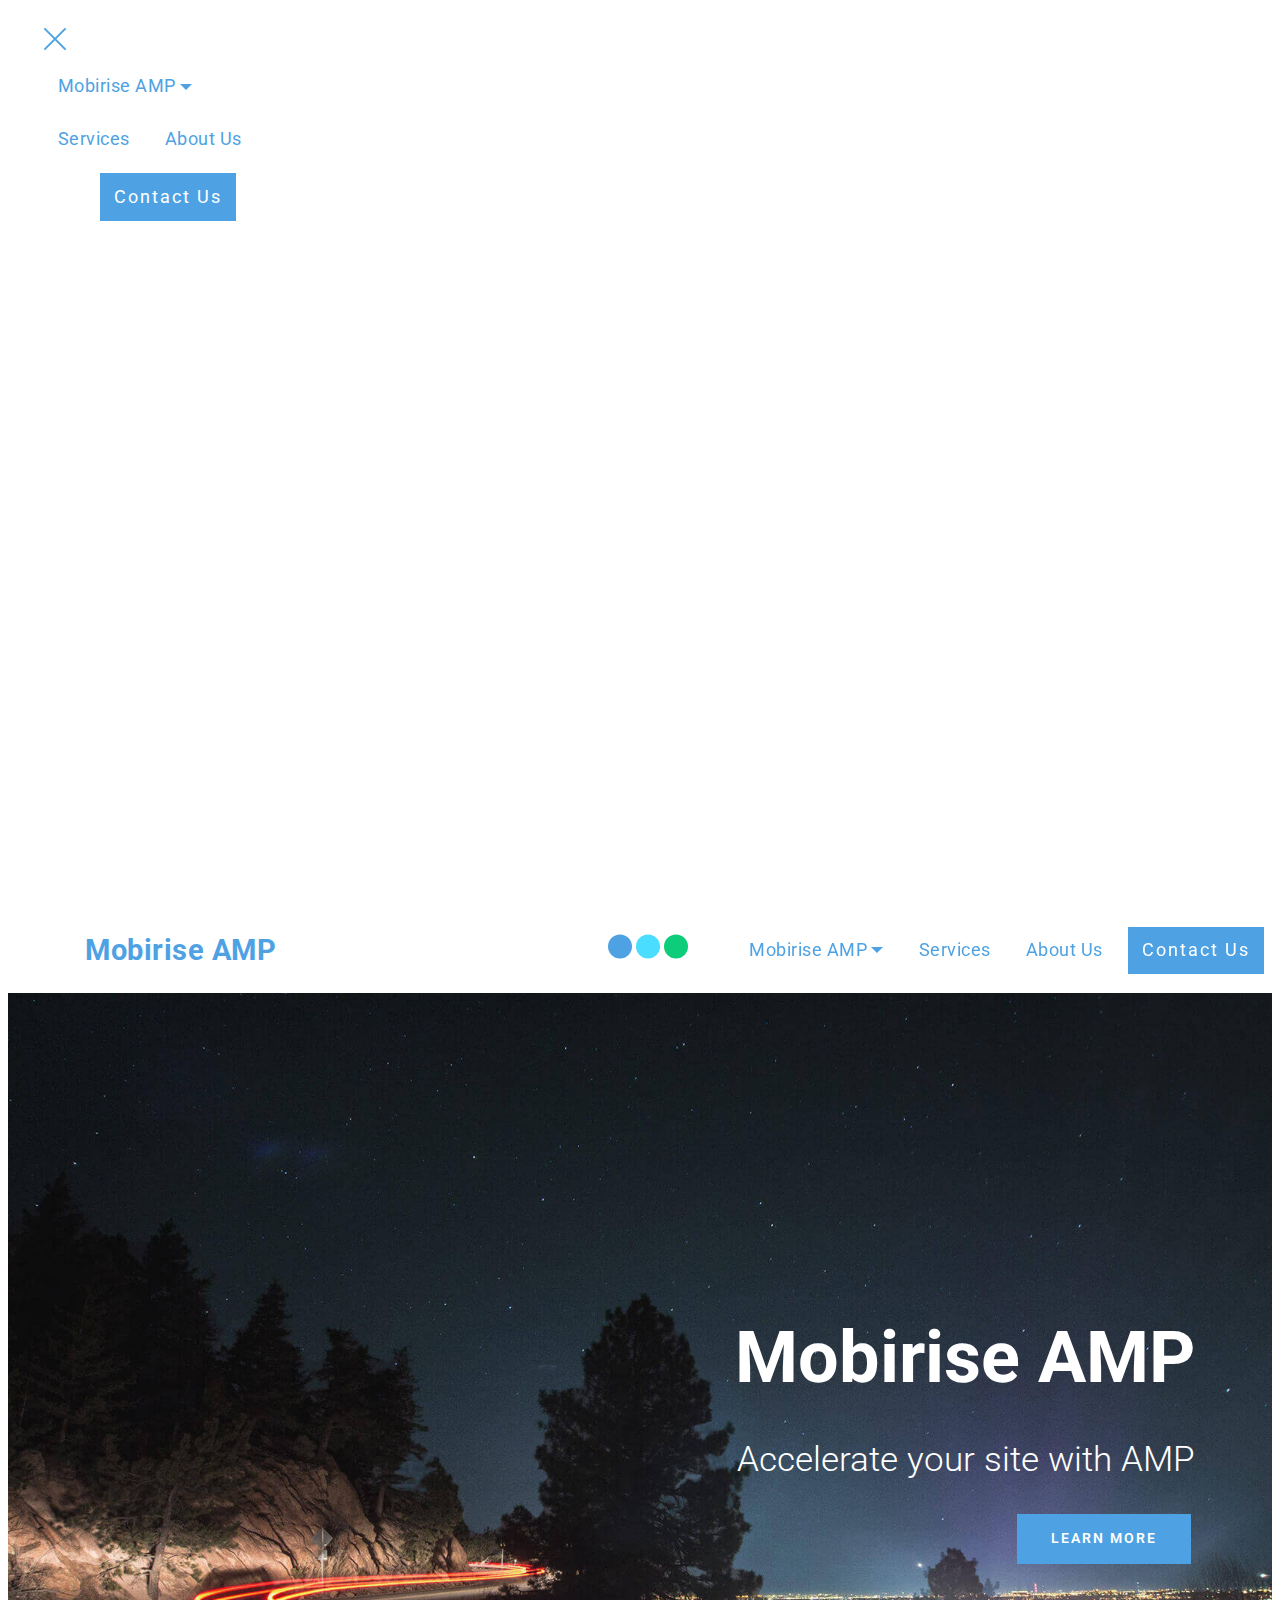
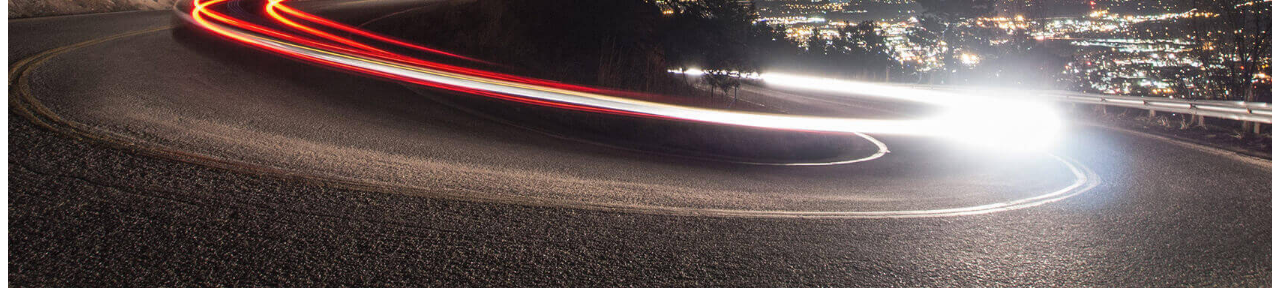
==== index.html @ d07b8774 "create github pages" ====
<!DOCTYPE html>
<html amp >
<head>
  <!-- Site made with Mobirise Website Builder v4.10.7, https://mobirise.com -->
  <meta charset="UTF-8">
  <meta http-equiv="X-UA-Compatible" content="IE=edge">
  <meta name="generator" content="Mobirise v4.10.7, mobirise.com">
  <meta name="viewport" content="width=device-width, initial-scale=1, minimum-scale=1">
  <link rel="shortcut icon" href="assets/images/logo1.png" type="image/x-icon">
  <meta name="description" content="">
  
  <title>Home</title>
  
<link rel="canonical" href="https://vincentdistoer2.github.io/test1/">
 <style amp-boilerplate>body{-webkit-animation:-amp-start 8s steps(1,end) 0s 1 normal both;-moz-animation:-amp-start 8s steps(1,end) 0s 1 normal both;-ms-animation:-amp-start 8s steps(1,end) 0s 1 normal both;animation:-amp-start 8s steps(1,end) 0s 1 normal both}@-webkit-keyframes -amp-start{from{visibility:hidden}to{visibility:visible}}@-moz-keyframes -amp-start{from{visibility:hidden}to{visibility:visible}}@-ms-keyframes -amp-start{from{visibility:hidden}to{visibility:visible}}@-o-keyframes -amp-start{from{visibility:hidden}to{visibility:visible}}@keyframes -amp-start{from{visibility:hidden}to{visibility:visible}}</style>
<noscript><style amp-boilerplate>body{-webkit-animation:none;-moz-animation:none;-ms-animation:none;animation:none}</style></noscript>
<link href="https://fonts.googleapis.com/css?family=Roboto:100,100i,300,300i,400,400i,500,500i,700,700i,900,900i&subset=cyrillic" rel="stylesheet">
 
 <style amp-custom> 
div,span,h1,h2,h3,h4,h5,h6,p,blockquote,a,ol,ul,li,figcaption{font: inherit;}*{-webkit-box-sizing: border-box;box-sizing: border-box;}body{position: relative;font-style: normal;line-height: 1.5;}section{background-color: #eeeeee;background-position: 50% 50%;background-repeat: no-repeat;background-size: cover;}section,.container,.container-fluid{position: relative;word-wrap: break-word;}a.mbr-iconfont:hover{text-decoration: none;}h1,h2,h3{margin: auto;}h1,h3,p{padding: 10px 0;margin-bottom: 15px;}p,li,blockquote{color: #15181b;letter-spacing: 0.5px;line-height: 1.7;}ul,ol,pre,blockquote{margin-bottom: 0;margin-top: 0;}pre{background: #f4f4f4;padding: 10px 24px;white-space: pre-wrap;}p{margin-top: 0;}a{font-style: normal;font-weight: 400;cursor: pointer;}a,a:hover{text-decoration: none;}figure{margin-bottom: 0;}h1,h2,h3,h4,h5,h6,.h1,.h2,.h3,.h4,.h5,.h6,.display-1,.display-2,.display-3,.display-4{line-height: 1;word-break: break-word;word-wrap: break-word;}b,strong{font-weight: bold;}blockquote{padding: 10px 0 10px 20px;position: relative;border-left: 3px solid;}input:-webkit-autofill,input:-webkit-autofill:hover,input:-webkit-autofill:focus,input:-webkit-autofill:active{-webkit-transition-delay: 9999s;transition-delay: 9999s;-webkit-transition-property: background-color,color;-o-transition-property: background-color,color;transition-property: background-color,color;}html,body{height: auto;min-height: 100vh;}.mbr-section-title{font-style: normal;line-height: 1.2;}.mbr-section-subtitle{line-height: 1.3;}.mbr-text{font-style: normal;line-height: 1.6;}.btn{font-weight: 400;border-width: 2px;border-style: solid;font-style: normal;letter-spacing: 2px;margin: .4rem .5rem;white-space: normal;-webkit-transition: all .3s ease-in-out,-webkit-box-shadow 2s ease-in-out;transition: all .3s ease-in-out,-webkit-box-shadow 2s ease-in-out;-o-transition: all .3s ease-in-out,box-shadow 2s ease-in-out;transition: all .3s ease-in-out,box-shadow 2s ease-in-out;transition: all .3s ease-in-out,box-shadow 2s ease-in-out,-webkit-box-shadow 2s ease-in-out;display: -webkit-inline-box;display: -ms-inline-flexbox;display: inline-flex;-webkit-box-align: center;-ms-flex-align: center;align-items: center;-webkit-box-pack: center;-ms-flex-pack: center;justify-content: center;word-break: break-word;-webkit-align-items: center;-webkit-justify-content: center;display: -webkit-inline-flex;}.btn-form{border-radius: 0;}.btn-form:hover{cursor: pointer;}form .btn{margin: 0;}input,textarea,select{padding: 15px 0.5rem;}.mbr-figure img,.mbr-figure iframe{display: block;width: 100%;}.card{background-color: transparent;border: none;}.card-wrapper{-webkit-box-flex: 1;-webkit-flex: 1;}.card-img{text-align: center;-ms-flex-negative: 0;flex-shrink: 0;-webkit-flex-shrink: 0;}.media{max-width: 100%;margin: 0 auto;}.mbr-figure{-ms-flex-item-align: center;-ms-grid-row-align: center;-webkit-align-self: center;align-self: center;}.media-container > div{max-width: 100%;}.mbr-figure img,.card-img img{width: 100%;}@media (max-width: 991px){.media-size-item{width: auto;}.media{width: auto;}.mbr-figure{width: 100%;}}section.slider .amp-carousel-button{cursor: pointer;}amp-image-lightbox a.control{position: absolute;width: 32px;height: 32px;right: 16px;top: 16px;z-index: 1000;}amp-image-lightbox a.control .close{position: relative;}amp-image-lightbox a.control .close:before,amp-image-lightbox a.control .close:after{position: absolute;left: 15px;content: ' ';height: 33px;width: 2px;background-color: #fff;}amp-image-lightbox a.control .close:before{-webkit-transform: rotate(45deg);-ms-transform: rotate(45deg);transform: rotate(45deg);}amp-image-lightbox a.control .close:after{-webkit-transform: rotate(-45deg);-ms-transform: rotate(-45deg);transform: rotate(-45deg);}.hidden{visibility: hidden;}.super-hide{display: none;}.inactive{-webkit-user-select: none;-moz-user-select: none;-ms-user-select: none;user-select: none;pointer-events: none;-webkit-user-drag: none;user-drag: none;}textarea[type="hidden"]{display: none;}#scrollToTop{display: none;}.popover-content ul.show{min-height: 155px;}.mbr-white{color: #ffffff;}.mbr-black{color: #000000;}.mbr-bg-white{background-color: #ffffff;}.mbr-bg-black{background-color: #000000;}.align-left{text-align: left;}.align-center{text-align: center;}.align-right{text-align: right;}@media (max-width: 767px){.align-left,.align-center,.align-right,.mbr-section-btn,.mbr-section-title{text-align: center;}}.mbr-light{font-weight: 300;}.mbr-regular{font-weight: 400;}.mbr-semibold{font-weight: 500;}.mbr-bold{font-weight: 700;}.mbr-section-btn{margin-left: -.25rem;margin-right: -.25rem;font-size: 0;}nav .mbr-section-btn{margin-left: 0rem;margin-right: 0rem;}.btn .mbr-iconfont,.btn.btn-sm .mbr-iconfont{cursor: pointer;margin-right: 0.5rem;}.btn.btn-md .mbr-iconfont,.btn.btn-md .mbr-iconfont{margin-right: 0.8rem;}[type="submit"]{-webkit-appearance: none;}.google-map{height: 400px;position: relative;width: 100%;}.google-map iframe{height: 100%;width: 100%;}.google-map [data-state-details]{color: #6b6763;font-family: Montserrat;height: 1.5em;margin-top: -0.75em;padding-left: 1.25rem;padding-right: 1.25rem;position: absolute;text-align: center;top: 50%;width: 100%;}.google-map[data-state]{background: #e9e5dc;}.google-map[data-state="loading"] [data-state-details]{display: none;}.map-placeholder{display: none;}.mbr-fullscreen .mbr-overlay{height: 100vh;}.mbr-fullscreen{display: -webkit-box;display: -ms-flexbox;display: flex;display: -moz-flex;display: -ms-flex;display: -o-flex;-webkit-box-align: center;-ms-flex-align: center;align-items: center;-webkit-align-items: center;height: 100vh;-webkit-box-sizing: border-box;box-sizing: border-box;padding-top: 3rem;padding-bottom: 3rem;}.mbr-overlay{bottom: 0;left: 0;position: absolute;right: 0;top: 0;z-index: 0;}section.sidebar-open:before{content: '';position: fixed;top: 0;bottom: 0;right: 0;left: 0;background-color: rgba(0,0,0,0.2);z-index: 1040;}amp-img img{max-height: 100%;max-width: 100%;}img.mbr-temp{width: 100%;}.is-builder .nodisplay + img[async],.is-builder .nodisplay + img[decoding="async"],.is-builder amp-img > a + img[async],.is-builder amp-img > a + img[decoding="async"]{display: none;}html:not(.is-builder) amp-img > a{position: absolute;top: 0;bottom: 0;left: 0;right: 0;z-index: 1;}.is-builder .temp-amp-sizer{position: absolute;}.is-builder section.slider .icon-wrap,.is-builder section[class*="gallery"] .icon-wrap{pointer-events: all;}.is-builder amp-youtube .temp-amp-sizer,.is-builder amp-vimeo .temp-amp-sizer{position: static;}.is-builder section.horizontal-menu .ampstart-btn{display: none;}@media (max-width: 991px){.is-builder section.horizontal-menu .navbar-toggler{display: block;}}.is-builder section.horizontal-menu .dropdown-menu{z-index: auto;opacity: 1;pointer-events: auto;}.is-builder section.horizontal-menu .nav-dropdown .link.dropdown-toggle[aria-expanded="true"]{margin-right: 0;padding: 0.667em 1em;}.mobirise-spinner{position: absolute;top: 50%;left: 40%;margin-left: 10%;-webkit-transform: translate3d(-50%,-50%,0);z-index: 4;}.mobirise-spinner em{width: 24px;height: 24px;background: #3ac;border-radius: 100%;display: inline-block;-webkit-animation: slide 1s infinite;}.mobirise-spinner em:nth-child(1){-webkit-animation-delay: 0.1s;}.mobirise-spinner em:nth-child(2){-webkit-animation-delay: 0.2s;}.mobirise-spinner em:nth-child(3){-webkit-animation-delay: 0.3s;}@-moz-keyframes slide{0%{-webkit-transform: scale(1);}50%{opacity: 0.3;-webkit-transform: scale(2);}100%{-webkit-transform: scale(1);}}@-webkit-keyframes slide{0%{-webkit-transform: scale(1);}50%{opacity: 0.3;-webkit-transform: scale(2);}100%{-webkit-transform: scale(1);}}@-o-keyframes slide{0%{-webkit-transform: scale(1);}50%{opacity: 0.3;-webkit-transform: scale(2);}100%{-webkit-transform: scale(1);}}@keyframes slide{0%{-webkit-transform: scale(1);}50%{opacity: 0.3;-webkit-transform: scale(2);}100%{-webkit-transform: scale(1);}}.mobirise-loader .amp-active > div{display: none;}.mbr-container{max-width: 800px;padding: 0 10px;margin: 0 auto;position: relative;}.container{padding-right: 15px;padding-left: 15px;width: 100%;margin-right: auto;margin-left: auto;}@media (max-width: 767px){.container{max-width: 540px;}}@media (min-width: 768px){.container{max-width: 720px;}}@media (min-width: 992px){.container{max-width: 960px;}}@media (min-width: 1200px){.container{max-width: 1140px;}}.mbr-row,.mbr-form-row{display: -webkit-box;display: -webkit-flex;display: -ms-flexbox;display: flex;-webkit-flex-wrap: wrap;-ms-flex-wrap: wrap;flex-wrap: wrap;margin-right: -1rem;margin-left: -1rem;}.mbr-form-row{margin-right: -0.5rem;margin-left: -0.5rem;}.mbr-form-row > [class*="mbr-col"]{padding-left: 0.5rem;padding-right: 0.5rem;}.mbr-justify-content-center{-webkit-box-pack: center;-ms-flex-pack: center;justify-content: center;-webkit-justify-content: center;}@media (max-width: 767px){.mbr-col-sm-12{-ms-flex: 0 0 100%;-webkit-box-flex: 0;flex: 0 0 100%;max-width: 100%;padding-right: 15px;padding-left: 15px;-webkit-flex: 0 0 100%;}.mbr-row{margin: 0;}}@media (min-width: 768px){.mbr-col-md-3{-ms-flex: 0 0 25%;-webkit-box-flex: 0;flex: 0 0 25%;max-width: 25%;padding-right: 15px;padding-left: 15px;-webkit-flex: 0 0 25%;}.mbr-col-md-4{-ms-flex: 0 0 33.333333%;-webkit-box-flex: 0;flex: 0 0 33.333333%;max-width: 33.333333%;padding-right: 15px;padding-left: 15px;-webkit-flex: 0 0 33.333333%;}.mbr-col-md-5{-ms-flex: 0 0 41.666667%;-webkit-box-flex: 0;flex: 0 0 41.666667%;max-width: 41.666667%;padding-right: 15px;padding-left: 15px;-webkit-flex: 0 0 41.666667%;}.mbr-col-md-6{-ms-flex: 0 0 50%;-webkit-box-flex: 0;flex: 0 0 50%;max-width: 50%;padding-right: 15px;padding-left: 15px;-webkit-flex: 0 0 50%;}.mbr-col-md-7{-ms-flex: 0 0 58.333333%;-webkit-box-flex: 0;flex: 0 0 58.333333%;max-width: 58.333333%;padding-right: 15px;padding-left: 15px;-webkit-flex: 0 0 58.333333%;}.mbr-col-md-8{-ms-flex: 0 0 66.666667%;-webkit-box-flex: 0;flex: 0 0 66.666667%;max-width: 66.666667%;padding-left: 15px;padding-right: 15px;-webkit-flex: 0 0 66.666667%;}.mbr-col-md-10{-ms-flex: 0 0 83.333333%;-webkit-box-flex: 0;flex: 0 0 83.333333%;max-width: 83.333333%;padding-left: 15px;padding-right: 15px;-webkit-flex: 0 0 83.333333%;}.mbr-col-md-12{-ms-flex: 0 0 100%;-webkit-box-flex: 0;flex: 0 0 100%;max-width: 100%;padding-right: 15px;padding-left: 15px;-webkit-flex: 0 0 100%;}}@media (min-width: 992px){.mbr-col-lg-2{-ms-flex: 0 0 16.666667%;-webkit-box-flex: 0;flex: 0 0 16.666667%;max-width: 16.666667%;padding-right: 15px;padding-left: 15px;-webkit-flex: 0 0 16.666667%;}.mbr-col-lg-3{-ms-flex: 0 0 25%;-webkit-box-flex: 0;flex: 0 0 25%;max-width: 25%;padding-right: 15px;padding-left: 15px;-webkit-flex: 0 0 25%;}.mbr-col-lg-4{-ms-flex: 0 0 33.33%;-webkit-box-flex: 0;flex: 0 0 33.33%;max-width: 33.33%;padding-right: 15px;padding-left: 15px;-webkit-flex: 0 0 33.33%;}.mbr-col-lg-5{-ms-flex: 0 0 41.666%;-webkit-box-flex: 0;flex: 0 0 41.666%;max-width: 41.666%;padding-right: 15px;padding-left: 15px;-webkit-flex: 0 0 41.666%;}.mbr-col-lg-6{-ms-flex: 0 0 50%;-webkit-box-flex: 0;flex: 0 0 50%;max-width: 50%;padding-right: 15px;padding-left: 15px;-webkit-flex: 0 0 50%;}.mbr-col-lg-8{-ms-flex: 0 0 66.666667%;-webkit-box-flex: 0;flex: 0 0 66.666667%;max-width: 66.666667%;padding-left: 15px;padding-right: 15px;-webkit-flex: 0 0 66.666667%;}.mbr-col-lg-10{-ms-flex: 0 0 83.3333%;-webkit-box-flex: 0;flex: 0 0 83.3333%;max-width: 83.3333%;padding-right: 15px;padding-left: 15px;-webkit-flex: 0 0 83.3333%;}.mbr-col-lg-12{-ms-flex: 0 0 100%;-webkit-box-flex: 0;flex: 0 0 100%;max-width: 100%;padding-right: 15px;padding-left: 15px;-webkit-flex: 0 0 100%;}}@media (min-width: 1200px){.mbr-col-xl-7{-ms-flex: 0 0 58.333333%;-webkit-box-flex: 0;flex: 0 0 58.333333%;max-width: 58.333333%;padding-right: 15px;padding-left: 15px;-webkit-flex: 0 0 58.333333%;}.mbr-col-xl-8{-ms-flex: 0 0 66.666667%;-webkit-box-flex: 0;flex: 0 0 66.666667%;max-width: 66.666667%;padding-left: 15px;padding-right: 15px;-webkit-flex: 0 0 66.666667%;}}amp-sidebar{background: transparent;}#scrollToTopMarker{position: absolute;width: 0px;height: 0px;top: 300px;}#scrollToTopButton{position: fixed;bottom: 25px;right: 25px;opacity: .4;z-index: 5000;font-size: 32px;height: 60px;width: 60px;border: none;border-radius: 3px;cursor: pointer;}#scrollToTopButton:focus{outline: none;}#scrollToTopButton a:before{content: '';position: absolute;height: 40%;top: 36%;width: 2px;left: calc(50% - 1px);}#scrollToTopButton a:after{content: '';position: absolute;border-top: 2px solid;border-right: 2px solid;width: 40%;height: 40%;left: calc(30% - 1px);bottom: 30%;-ms-transform: rotate(-45deg);transform: rotate(-45deg);-webkit-transform: rotate(-45deg);}.is-builder #scrollToTopButton a:after{left: 30%;}.field{margin-bottom: 1rem;}.field-input{margin: 0;width: 100%;}form a.btn{margin: 0;}.mbr-col,.mbr-col-auto{padding-left: 1rem;padding-right: 1rem;}.mbr-col{flex-basis: 0;flex-grow: 1;max-width: 100%;}.mbr-col-auto{flex: 0 0 auto;width: auto;max-width: none;}.dots-wrapper .dots{margin: 4px 8px;}.dots-wrapper .dots span{cursor: pointer;border-radius: 12px;display: block;height: 24px;width: 24px;transition: 0.4s;border: 10px solid #cccccc;}.dots-wrapper .dots span:hover{opacity: 1;}.dots-wrapper .dots span.current{outline: none;width: 40px;opacity: 1;}.amp-carousel-button{outline: none;}.hidden-slide{display: none;}.visible-slide{display: flex;}
body{font-family: Roboto;}blockquote{border-color: #4ea2e3;}.display-1{font-family: 'Roboto',sans-serif;font-size: 4.5rem;}.display-2{font-family: 'Roboto',sans-serif;font-size: 2.2rem;}.display-4{font-family: 'Roboto',sans-serif;font-size: 0.9rem;}.display-5{font-family: 'Roboto',sans-serif;font-size: 1.8rem;}.display-7{font-family: 'Roboto',sans-serif;font-size: 1.1rem;}input,textarea{font-family: 'Roboto',sans-serif;font-size: 0.9rem;}.display-1 .mbr-iconfont-btn{font-size: 4.5rem;width: 4.5rem;}.display-2 .mbr-iconfont-btn{font-size: 2.2rem;width: 2.2rem;}.display-4 .mbr-iconfont-btn{font-size: 0.9rem;width: 0.9rem;}.display-5 .mbr-iconfont-btn{font-size: 1.8rem;width: 1.8rem;}.display-7 .mbr-iconfont-btn{font-size: 1.1rem;width: 1.1rem;}@media (max-width: 768px){.display-1{font-size: 3.6rem;font-size: calc( 2.225rem + (4.5 - 2.225) * ((100vw - 20rem) / (48 - 20)));line-height: calc( 1.4 * (2.225rem + (4.5 - 2.225) * ((100vw - 20rem) / (48 - 20))));}.display-2{font-size: 1.76rem;font-size: calc( 1.42rem + (2.2 - 1.42) * ((100vw - 20rem) / (48 - 20)));line-height: calc( 1.4 * (1.42rem + (2.2 - 1.42) * ((100vw - 20rem) / (48 - 20))));}.display-4{font-size: 0.72rem;font-size: calc( 0.965rem + (0.9 - 0.965) * ((100vw - 20rem) / (48 - 20)));line-height: calc( 1.4 * (0.965rem + (0.9 - 0.965) * ((100vw - 20rem) / (48 - 20))));}.display-5{font-size: 1.44rem;font-size: calc( 1.28rem + (1.8 - 1.28) * ((100vw - 20rem) / (48 - 20)));line-height: calc( 1.4 * (1.28rem + (1.8 - 1.28) * ((100vw - 20rem) / (48 - 20))));}}.btn{padding: 1rem 2rem;border-radius: 0px;}.btn-sm{border-width: 1px;padding: 0.6rem 0.8rem;border-radius: 0px;}.btn-md{font-weight: 600;padding: 1rem 2rem;border-radius: 0px;}.bg-primary{background-color: #4ea2e3;}.bg-success{background-color: #0dcd7b;}.bg-info{background-color: #8282e7;}.bg-warning{background-color: #767676;}.bg-danger{background-color: #a0a0a0;}.btn-primary,.btn-primary:active,.btn-primary.active{background-color: #4ea2e3;border-color: #4ea2e3;color: #ffffff;}.btn-primary:hover,.btn-primary:focus,.btn-primary.focus{color: #ffffff;background-color: #1f7dc5;border-color: #1f7dc5;}.btn-primary.disabled,.btn-primary:disabled{color: #ffffff;background-color: #1f7dc5;border-color: #1f7dc5;}.btn-secondary,.btn-secondary:active,.btn-secondary.active{background-color: #4addff;border-color: #4addff;color: #003c4a;}.btn-secondary:hover,.btn-secondary:focus,.btn-secondary.focus{color: #003c4a;background-color: #00cdfd;border-color: #00cdfd;}.btn-secondary.disabled,.btn-secondary:disabled{color: #003c4a;background-color: #00cdfd;border-color: #00cdfd;}.btn-info,.btn-info:active,.btn-info.active{background-color: #8282e7;border-color: #8282e7;color: #ffffff;}.btn-info:hover,.btn-info:focus,.btn-info.focus{color: #ffffff;background-color: #4242db;border-color: #4242db;}.btn-info.disabled,.btn-info:disabled{color: #ffffff;background-color: #4242db;border-color: #4242db;}.btn-success,.btn-success:active,.btn-success.active{background-color: #0dcd7b;border-color: #0dcd7b;color: #ffffff;}.btn-success:hover,.btn-success:focus,.btn-success.focus{color: #ffffff;background-color: #088550;border-color: #088550;}.btn-success.disabled,.btn-success:disabled{color: #ffffff;background-color: #088550;border-color: #088550;}.btn-warning,.btn-warning:active,.btn-warning.active{background-color: #767676;border-color: #767676;color: #ffffff;}.btn-warning:hover,.btn-warning:focus,.btn-warning.focus{color: #ffffff;background-color: #505050;border-color: #505050;}.btn-warning.disabled,.btn-warning:disabled{color: #ffffff;background-color: #505050;border-color: #505050;}.btn-danger,.btn-danger:active,.btn-danger.active{background-color: #a0a0a0;border-color: #a0a0a0;color: #ffffff;}.btn-danger:hover,.btn-danger:focus,.btn-danger.focus{color: #ffffff;background-color: #7a7a7a;border-color: #7a7a7a;}.btn-danger.disabled,.btn-danger:disabled{color: #ffffff;background-color: #7a7a7a;border-color: #7a7a7a;}.btn-black,.btn-black:active,.btn-black.active{background-color: #333333;border-color: #333333;color: #ffffff;}.btn-black:hover,.btn-black:focus,.btn-black.focus{color: #ffffff;background-color: #0d0d0d;border-color: #0d0d0d;}.btn-black.disabled,.btn-black:disabled{color: #ffffff;background-color: #0d0d0d;border-color: #0d0d0d;}.btn-white,.btn-white:active,.btn-white.active{background-color: #ffffff;border-color: #ffffff;color: #808080;}.btn-white:hover,.btn-white:focus,.btn-white.focus{color: #808080;background-color: #d9d9d9;border-color: #d9d9d9;}.btn-white.disabled,.btn-white:disabled{color: #808080;background-color: #d9d9d9;border-color: #d9d9d9;}.btn-white,.btn-white:active,.btn-white.active{color: #333333;}.btn-white:hover,.btn-white:focus,.btn-white.focus{color: #333333;}.btn-white.disabled,.btn-white:disabled{color: #333333;}.btn-primary-outline,.btn-primary-outline:active,.btn-primary-outline.active{background: none;border-color: #1c6faf;color: #1c6faf;}.btn-primary-outline:hover,.btn-primary-outline:focus,.btn-primary-outline.focus{color: #ffffff;background-color: #4ea2e3;border-color: #4ea2e3;}.btn-primary-outline.disabled,.btn-primary-outline:disabled{color: #ffffff;background-color: #4ea2e3;border-color: #4ea2e3;}.btn-secondary-outline,.btn-secondary-outline:active,.btn-secondary-outline.active{background: none;border-color: #00b8e3;color: #00b8e3;}.btn-secondary-outline:hover,.btn-secondary-outline:focus,.btn-secondary-outline.focus{color: #003c4a;background-color: #4addff;border-color: #4addff;}.btn-secondary-outline.disabled,.btn-secondary-outline:disabled{color: #003c4a;background-color: #4addff;border-color: #4addff;}.btn-info-outline,.btn-info-outline:active,.btn-info-outline.active{background: none;border-color: #2c2cd7;color: #2c2cd7;}.btn-info-outline:hover,.btn-info-outline:focus,.btn-info-outline.focus{color: #ffffff;background-color: #8282e7;border-color: #8282e7;}.btn-info-outline.disabled,.btn-info-outline:disabled{color: #ffffff;background-color: #8282e7;border-color: #8282e7;}.btn-success-outline,.btn-success-outline:active,.btn-success-outline.active{background: none;border-color: #076d41;color: #076d41;}.btn-success-outline:hover,.btn-success-outline:focus,.btn-success-outline.focus{color: #ffffff;background-color: #0dcd7b;border-color: #0dcd7b;}.btn-success-outline.disabled,.btn-success-outline:disabled{color: #ffffff;background-color: #0dcd7b;border-color: #0dcd7b;}.btn-warning-outline,.btn-warning-outline:active,.btn-warning-outline.active{background: none;border-color: #434343;color: #434343;}.btn-warning-outline:hover,.btn-warning-outline:focus,.btn-warning-outline.focus{color: #ffffff;background-color: #767676;border-color: #767676;}.btn-warning-outline.disabled,.btn-warning-outline:disabled{color: #ffffff;background-color: #767676;border-color: #767676;}.btn-danger-outline,.btn-danger-outline:active,.btn-danger-outline.active{background: none;border-color: #6d6d6d;color: #6d6d6d;}.btn-danger-outline:hover,.btn-danger-outline:focus,.btn-danger-outline.focus{color: #ffffff;background-color: #a0a0a0;border-color: #a0a0a0;}.btn-danger-outline.disabled,.btn-danger-outline:disabled{color: #ffffff;background-color: #a0a0a0;border-color: #a0a0a0;}.btn-black-outline,.btn-black-outline:active,.btn-black-outline.active{background: none;border-color: #000000;color: #000000;}.btn-black-outline:hover,.btn-black-outline:focus,.btn-black-outline.focus{color: #ffffff;background-color: #333333;border-color: #333333;}.btn-black-outline.disabled,.btn-black-outline:disabled{color: #ffffff;background-color: #333333;border-color: #333333;}.btn-white-outline,.btn-white-outline:active,.btn-white-outline.active{background: none;border-color: #ffffff;color: #ffffff;}.btn-white-outline:hover,.btn-white-outline:focus,.btn-white-outline.focus{color: #333333;background-color: #ffffff;border-color: #ffffff;}.text-primary{color: #4ea2e3;}.text-secondary{color: #4addff;}.text-success{color: #0dcd7b;}.text-info{color: #8282e7;}.text-warning{color: #767676;}.text-danger{color: #a0a0a0;}.text-white{color: #ffffff;}.text-black{color: #000000;}a.text-primary:hover,a.text-primary:focus{color: #1c6faf;}a.text-secondary:hover,a.text-secondary:focus{color: #00b8e3;}a.text-success:hover,a.text-success:focus{color: #076d41;}a.text-info:hover,a.text-info:focus{color: #2c2cd7;}a.text-warning:hover,a.text-warning:focus{color: #434343;}a.text-danger:hover,a.text-danger:focus{color: #6d6d6d;}a.text-white:hover,a.text-white:focus{color: #b3b3b3;}a.text-black:hover,a.text-black:focus{color: #4d4d4d;}.alert-success{background-color: #0dcd7b;}.alert-info{background-color: #8282e7;}.alert-warning{background-color: #767676;}.alert-danger{background-color: #a0a0a0;}a,a:hover{color: #4ea2e3;}.mbr-plan-header.bg-primary .mbr-plan-subtitle,.mbr-plan-header.bg-primary .mbr-plan-price-desc{color: #feffff;}.mbr-plan-header.bg-success .mbr-plan-subtitle,.mbr-plan-header.bg-success .mbr-plan-price-desc{color: #acfad9;}.mbr-plan-header.bg-info .mbr-plan-subtitle,.mbr-plan-header.bg-info .mbr-plan-price-desc{color: #ffffff;}.mbr-plan-header.bg-warning .mbr-plan-subtitle,.mbr-plan-header.bg-warning .mbr-plan-price-desc{color: #b6b6b6;}.mbr-plan-header.bg-danger .mbr-plan-subtitle,.mbr-plan-header.bg-danger .mbr-plan-price-desc{color: #e0e0e0;}.mobirise-spinner em:nth-child(1){background: #4ea2e3;}.mobirise-spinner em:nth-child(2){background: #4addff;}.mobirise-spinner em:nth-child(3){background: #0dcd7b;}#scrollToTopMarker{display: none;}#scrollToTopButton{background-color: #4ea2e3;}#scrollToTopButton a:before{background: #ffffff;}#scrollToTopButton a:after{border-top-color: #ffffff;border-right-color: #ffffff;}.field-input{font-family: 'Roboto',sans-serif;font-size: 0.9rem;}.cid-rBH3XrlHJn{min-height: 80px;}.cid-rBH3XrlHJn .brand-name{color: #4ea2e3;margin: 0;}.cid-rBH3XrlHJn .nav-item:focus,.cid-rBH3XrlHJn .nav-link:focus{outline: none;}.cid-rBH3XrlHJn .navbar-nav{list-style-type: none;display: flex;-webkit-flex-direction: row;flex-direction: row;padding-left: 0;}.cid-rBH3XrlHJn .navbar-nav .nav-link{margin: .667em 1em;font-weight: normal;}@media (min-width: 992px){.cid-rBH3XrlHJn .dropdown-menu .dropdown-toggle:after{content: '';border-bottom: 0.35em solid transparent;border-left: 0.35em solid;border-right: 0;border-top: 0.35em solid transparent;margin-left: 0.3rem;margin-top: -0.3077em;position: absolute;right: 1.1538em;top: 50%;}}@media (max-width: 991px){.cid-rBH3XrlHJn ul.navbar-nav{-webkit-flex-direction: column;flex-direction: column;}.cid-rBH3XrlHJn ul.navbar-nav li{margin: auto;}.cid-rBH3XrlHJn .dropdown-toggle[data-toggle="dropdown-submenu"]:after{content: '';margin-left: .25rem;border-top: 0.35em solid;border-right: 0.35em solid transparent;border-left: 0.35em solid transparent;border-bottom: 0;top: 55%;}.cid-rBH3XrlHJn .nav-dropdown .dropdown-menu .dropdown-item{-webkit-justify-content: center;justify-content: center;display: flex;-webkit-align-items: center;align-items: center;}}.cid-rBH3XrlHJn .nav-dropdown .dropdown-menu{border-radius: 0;border: 0;left: 0;margin: 0;min-width: 10rem;padding-bottom: 1.25rem;padding-top: 1.25rem;position: absolute;}.cid-rBH3XrlHJn .nav-dropdown .dropdown-menu .dropdown-item{font-weight: 400;line-height: 2;display: flex;-webkit-align-items: center;align-items: center;width: 100%;padding: .25rem 1.5rem;clear: both;text-align: inherit;white-space: nowrap;background: 0 0;border: 0;}.cid-rBH3XrlHJn .nav-dropdown .dropdown-menu .dropdown{position: relative;}.cid-rBH3XrlHJn .nav-item.dropdown{position: relative;}.cid-rBH3XrlHJn .nav-item.dropdown .dropdown-menu{z-index: -1;opacity: 0;pointer-events: none;}.cid-rBH3XrlHJn .nav-item.dropdown:hover > .dropdown-menu{z-index: 1;opacity: 1;pointer-events: all;}.cid-rBH3XrlHJn .dropdown-menu .dropdown:hover > .dropdown-menu{z-index: 1;opacity: 1;pointer-events: all;}.cid-rBH3XrlHJn .link.dropdown-toggle:after{content: '';margin-left: .25rem;border-top: 0.35em solid;border-right: 0.35em solid transparent;border-left: 0.35em solid transparent;border-bottom: 0;}.cid-rBH3XrlHJn .nav-dropdown .dropdown-submenu{top: 0;}.cid-rBH3XrlHJn .navbar{z-index: 100;display: flex;-webkit-flex-direction: row;flex-direction: row;width: 100%;min-height: 80px;transition: all .3s;background: #ffffff;}.cid-rBH3XrlHJn .navbar .navbar-logo{margin-right: .8rem;}.cid-rBH3XrlHJn .navbar .navbar-logo img{height: auto;}.cid-rBH3XrlHJn .navbar.navbar-short{background: #ffffff;}.cid-rBH3XrlHJn .navbar.navbar-short .brand{padding: 0;}.cid-rBH3XrlHJn .navbar.opened{transition: all .3s;background: #ffffff;}.cid-rBH3XrlHJn .navbar .dropdown-item{padding: .25rem 1.5rem;}.cid-rBH3XrlHJn .navbar .navbar-collapse{display: flex;-webkit-justify-content: flex-end;justify-content: flex-end;z-index: 1;-webkit-flex-basis: 100%;flex-basis: 100%;-webkit-align-items: center;align-items: center;}@media (max-width: 991px){.cid-rBH3XrlHJn .navbar .navbar-collapse{display: none;position: absolute;top: 0;right: 0;min-height: 100vh;background: #ffffff;padding: 1rem 2rem 1rem 2rem;}.cid-rBH3XrlHJn .navbar.opened .navbar-collapse.show,.cid-rBH3XrlHJn .navbar.opened .navbar-collapse.collapsing{display: block;}.cid-rBH3XrlHJn .navbar.opened .dropdown-menu{top: 0;}.cid-rBH3XrlHJn .navbar .dropdown-menu{position: relative;background: transparent;}.cid-rBH3XrlHJn .navbar .dropdown-menu .dropdown-submenu{left: 0;}.cid-rBH3XrlHJn .navbar .dropdown-menu .dropdown-item:after{right: auto;}.cid-rBH3XrlHJn .navbar .dropdown-menu .dropdown-item{padding: .25rem 1.5rem;text-align: center;margin: 0;}.cid-rBH3XrlHJn .navbar .brand{-webkit-flex-shrink: initial;flex-shrink: initial;word-break: break-word;}}.cid-rBH3XrlHJn .brand{display: flex;-webkit-flex-shrink: 0;flex-shrink: 0;-webkit-align-items: center;align-items: center;margin-right: 0;padding: 0;transition: all .3s;word-break: break-word;z-index: 1;}.cid-rBH3XrlHJn .brand .navbar-caption{line-height: inherit;font-weight: normal;}.cid-rBH3XrlHJn .brand .navbar-logo a{outline: none;}.cid-rBH3XrlHJn .brand .navbar-caption-wrap{display: flex;}.cid-rBH3XrlHJn .dropdown-item.active,.cid-rBH3XrlHJn .dropdown-item:active{background-color: transparent;}.cid-rBH3XrlHJn .navbar-expand-lg .navbar-nav .nav-link{padding: 0;}.cid-rBH3XrlHJn .navbar.navbar-expand-lg .dropdown .dropdown-menu{background: #ffffff;}.cid-rBH3XrlHJn .navbar.navbar-expand-lg .dropdown .dropdown-menu .dropdown-submenu{margin: 0;left: 100%;}.cid-rBH3XrlHJn .navbar .dropdown.open > .dropdown-menu{display: block;}.cid-rBH3XrlHJn ul.navbar-nav{-webkit-flex-wrap: wrap;flex-wrap: wrap;}.cid-rBH3XrlHJn .navbar-buttons{text-align: center;}.cid-rBH3XrlHJn button.navbar-toggler{display: none;outline: none;width: 31px;height: 20px;cursor: pointer;transition: all .2s;position: relative;-webkit-align-self: center;align-self: center;}.cid-rBH3XrlHJn button.navbar-toggler .hamburger span{position: absolute;right: 0;width: 30px;height: 2px;border-right: 5px;background-color: #4ea2e3;}.cid-rBH3XrlHJn button.navbar-toggler .hamburger span:nth-child(1){top: 0;transition: all .2s;}.cid-rBH3XrlHJn button.navbar-toggler .hamburger span:nth-child(2){top: 8px;transition: all .15s;}.cid-rBH3XrlHJn button.navbar-toggler .hamburger span:nth-child(3){top: 8px;transition: all .15s;}.cid-rBH3XrlHJn button.navbar-toggler .hamburger span:nth-child(4){top: 16px;transition: all .2s;}.cid-rBH3XrlHJn nav.opened .navbar-toggler:not(.hide) .hamburger span:nth-child(1){top: 8px;width: 0;opacity: 0;right: 50%;transition: all .2s;}.cid-rBH3XrlHJn nav.opened .navbar-toggler:not(.hide) .hamburger span:nth-child(2){-webkit-transform: rotate(45deg);transform: rotate(45deg);transition: all .25s;}.cid-rBH3XrlHJn nav.opened .navbar-toggler:not(.hide) .hamburger span:nth-child(3){-webkit-transform: rotate(-45deg);transform: rotate(-45deg);transition: all .25s;}.cid-rBH3XrlHJn nav.opened .navbar-toggler:not(.hide) .hamburger span:nth-child(4){top: 8px;width: 0;opacity: 0;right: 50%;transition: all .2s;}.cid-rBH3XrlHJn .navbar-dropdown{padding: .5rem 1rem;position: fixed;}.cid-rBH3XrlHJn a.nav-link{display: flex;-webkit-align-items: center;align-items: center;-webkit-justify-content: center;justify-content: center;}.cid-rBH3XrlHJn .nav-link .mbr-iconfont,.cid-rBH3XrlHJn .dropdown-item .mbr-iconfont{margin-right: .2rem;}.cid-rBH3XrlHJn .ampstart-btn{display: flex;-webkit-align-self: center;align-self: center;}@media (min-width: 992px){.cid-rBH3XrlHJn .ampstart-btn{display: none;}}.cid-rBH3XrlHJn .ampstart-btn.hamburger{position: relative;right: 20px;margin-left: auto;width: 30px;height: 20px;background: none;border: none;cursor: pointer;z-index: 1000;}.cid-rBH3XrlHJn .ampstart-btn.hamburger:focus{outline: none;}.cid-rBH3XrlHJn .ampstart-btn.hamburger span{position: absolute;right: 0;width: 30px;height: 2px;border-right: 5px;background-color: #4ea2e3;}.cid-rBH3XrlHJn .ampstart-btn.hamburger span:nth-child(1){top: 0;transition: all .2s;}.cid-rBH3XrlHJn .ampstart-btn.hamburger span:nth-child(2){top: 8px;transition: all .15s;}.cid-rBH3XrlHJn .ampstart-btn.hamburger span:nth-child(3){top: 8px;transition: all .15s;}.cid-rBH3XrlHJn .ampstart-btn.hamburger span:nth-child(4){top: 16px;transition: all .2s;}.cid-rBH3XrlHJn amp-sidebar{min-width: 260px;z-index: 1050;background-color: #ffffff;}.cid-rBH3XrlHJn amp-sidebar.open:after{content: '';position: absolute;top: 0;left: 0;bottom: 0;right: 0;background-color: red;}.cid-rBH3XrlHJn .open{transform: translateX(0%);display: block;-webkit-transform: translateX(0%);}.cid-rBH3XrlHJn .builder-sidebar{background-color: #ffffff;position: relative;min-height: 100vh;z-index: 1030;padding: 1rem 2rem;max-width: 20rem;}.cid-rBH3XrlHJn .builder-sidebar .dropdown{position: relative;}.cid-rBH3XrlHJn .builder-sidebar .dropdown:hover > .dropdown-menu{position: relative;text-align: center;}.cid-rBH3XrlHJn .sidebar{padding: 1rem 0;margin: 0;}.cid-rBH3XrlHJn .sidebar > li{list-style: none;display: flex;-webkit-flex-direction: column;flex-direction: column;}.cid-rBH3XrlHJn .sidebar a{display: block;text-decoration: none;margin-bottom: 10px;}.cid-rBH3XrlHJn .close-sidebar{width: 30px;height: 30px;position: relative;cursor: pointer;background-color: transparent;border: none;}.cid-rBH3XrlHJn .close-sidebar:focus{outline: 2px auto #4ea2e3;}.cid-rBH3XrlHJn .close-sidebar span{position: absolute;left: 0;top: 14px;width: 30px;height: 2px;border-right: 5px;background-color: #4ea2e3;}.cid-rBH3XrlHJn .close-sidebar span:nth-child(1){-webkit-transform: rotate(45deg);transform: rotate(45deg);}.cid-rBH3XrlHJn .close-sidebar span:nth-child(2){-webkit-transform: rotate(-45deg);transform: rotate(-45deg);}.cid-rBH3XrlHJn amp-img{margin-right: 1rem;display: flex;-webkit-align-items: center;align-items: center;height: 45px;width: 45px;}@media (max-width: 767px){.cid-rBH3XrlHJn amp-img{max-height: 35px;max-width: 35px;}}.cid-rBH3YWQpR2{background-image: url("assets/images/background3.jpg");}
.engine{position: absolute;text-indent: -2400px;text-align: center;padding: 0;top: 0;left: -2400px;}[class*="-iconfont"]{display: inline-flex;}</style>
 
  <script async  src="https://cdn.ampproject.org/v0.js"></script>
  <script async custom-element="amp-analytics" src="https://cdn.ampproject.org/v0/amp-analytics-0.1.js"></script>
  <script async custom-element="amp-sidebar" src="https://cdn.ampproject.org/v0/amp-sidebar-0.1.js"></script>
  
  
</head>
<body><amp-sidebar id="sidebar" class="cid-rBH3XrlHJn" layout="nodisplay" side="right">
        <div class="builder-sidebar" id="builder-sidebar">
            <button on="tap:sidebar.close" class="close-sidebar">
                <span></span>
                <span></span>
            </button>
        
            
            <ul class="navbar-nav nav-dropdown" data-app-modern-menu="true"><li class="nav-item dropdown">
                    <a class="nav-link link text-primary dropdown-toggle display-7" data-toggle="dropdown-submenu" aria-expanded="true">
                        Mobirise AMP</a>
                    <div class="dropdown-menu">
                        <a class="text-primary dropdown-item display-7" href="https://mobirise.co">New Item</a>
                        <a class="text-primary dropdown-item display-7" href="https://mobirise.co">New Item</a>
                    </div>
                </li>
                <li class="nav-item">
                    <a class="nav-link link text-primary display-7" href="https://mobirise.co">
                        Services</a>
                </li>
                <li class="nav-item">
                    <a class="nav-link link text-primary display-7" href="https://mobirise.co">
                        About Us</a>
                </li></ul>
            
            <div class="navbar-buttons mbr-section-btn"><a class="btn btn-sm btn-primary display-7" href="https://mobirise.co">
                  Contact Us
                </a></div>
      </div>
    </amp-sidebar>
  <section class="menu horizontal-menu cid-rBH3XrlHJn" id="menu2-0">

    
    

    <nav class="navbar navbar-dropdown navbar-expand-lg navbar-fixed-top">
      <div class="brand">
          <span class="brand-logo">
              <amp-img src="assets/images/logo1.png" layout="responsive" width="45.71808510638298" height="45" alt="Mobirise" class="mobirise-loader">
                  <div placeholder="" class="placeholder">
                                <div class="mobirise-spinner">
                                    <em></em>
                                    <em></em>
                                    <em></em>
                                </div></div>
                  
              </amp-img>
          </span>
          <p class="brand-name mbr-fonts-style mbr-bold display-5">Mobirise AMP</p>
      </div>
      <div class="collapse navbar-collapse" id="navbarSupportedContent">
            
            <ul class="navbar-nav nav-dropdown" data-app-modern-menu="true"><li class="nav-item dropdown">
                    <a class="nav-link link text-primary dropdown-toggle display-7" data-toggle="dropdown-submenu" aria-expanded="true">
                        Mobirise AMP</a>
                    <div class="dropdown-menu">
                        <a class="text-primary dropdown-item display-7" href="https://mobirise.co">New Item</a>
                        <a class="text-primary dropdown-item display-7" href="https://mobirise.co">New Item</a>
                    </div>
                </li>
                <li class="nav-item">
                    <a class="nav-link link text-primary display-7" href="https://mobirise.co">
                        Services</a>
                </li>
                <li class="nav-item">
                    <a class="nav-link link text-primary display-7" href="https://mobirise.co">
                        About Us</a>
                </li></ul>
            
            <div class="navbar-buttons mbr-section-btn"><a class="btn btn-sm btn-primary display-7" href="https://mobirise.co">
                  Contact Us
                </a></div>
      </div>
      
      <button on="tap:sidebar.toggle" class="ampstart-btn hamburger sticky-but">
        <span></span>
        <span></span>
        <span></span>
        <span></span>
    </button>
    </nav>

  <!-- AMP plug -->
    

</section>

<section class="engine"><a href="https://mobirise.info/i">site creation software</a></section><section class="header1 cid-rBH3YWQpR2 mbr-fullscreen" id="header1-1">

    

    <div class="container">
        <h1 class="mbr-section-title mbr-fonts-style align-right mbr-bold mbr-white display-1">
            <strong>Mobirise AMP</strong>
        </h1>
        <h3 class="mbr-section-subtitle mbr-fonts-style align-right mbr-white mbr-light display-2">
            Accelerate your site with AMP
        </h3>
        
        <div class="mbr-section-btn align-right">
            <a class="btn btn-md btn-primary display-4" href="https://mobirise.co">
                LEARN MORE
            </a>
        </div>
    </div>

</section>


  
  
</body>
</html>
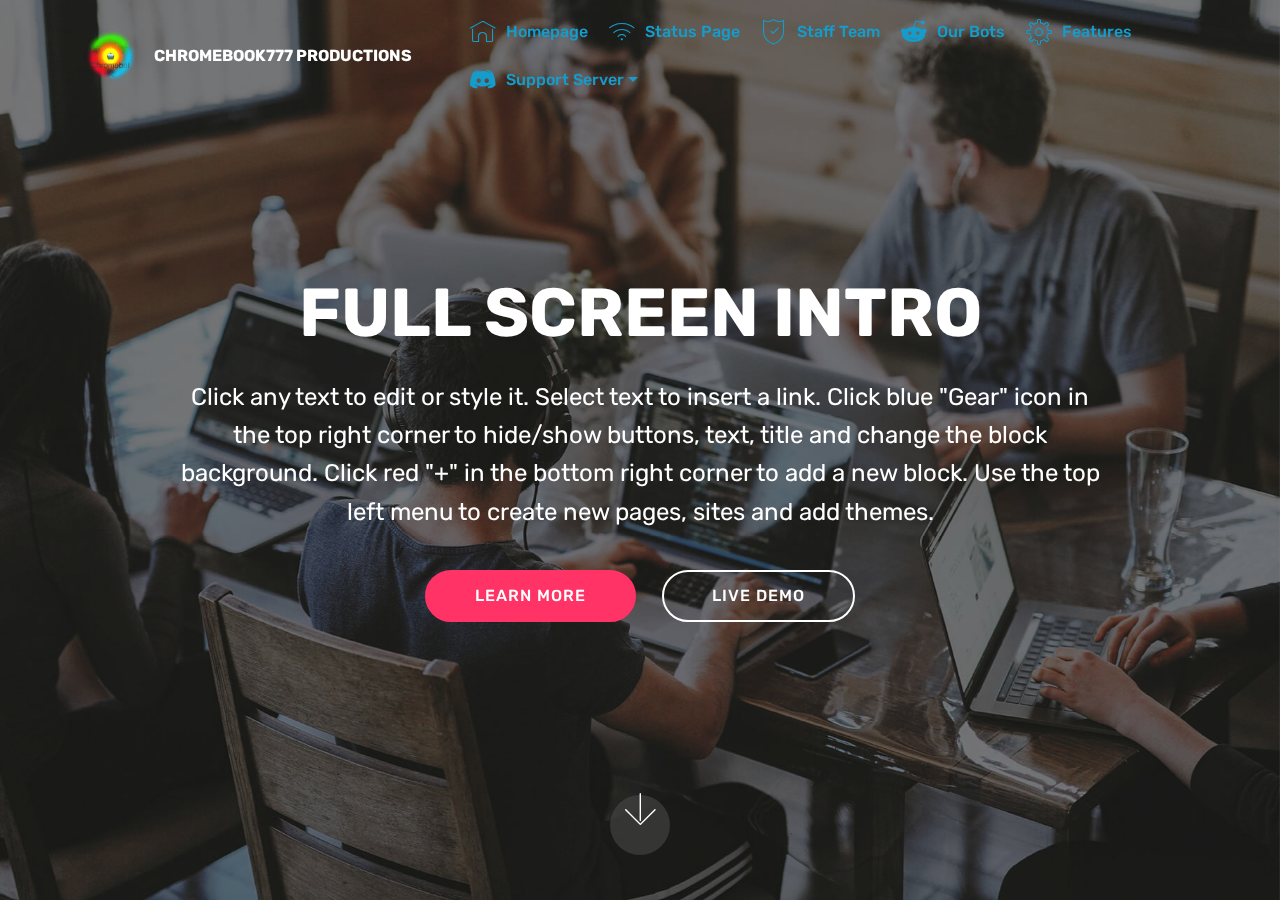
==== commit 0e21caf3: "create github pages" ====
--- a/index.html
+++ b/index.html
@@ -1,141 +1,117 @@
 <!DOCTYPE html>
-<html amp >
+<html  >
 <head>
   <!-- Site made with Mobirise Website Builder v4.10.7, https://mobirise.com -->
   <meta charset="UTF-8">
   <meta http-equiv="X-UA-Compatible" content="IE=edge">
   <meta name="generator" content="Mobirise v4.10.7, mobirise.com">
   <meta name="viewport" content="width=device-width, initial-scale=1, minimum-scale=1">
-  <link rel="shortcut icon" href="assets/images/logo1.png" type="image/x-icon">
+  <link rel="shortcut icon" href="assets/images/51716556-88x88.png" type="image/x-icon">
   <meta name="description" content="">
   
   <title>Home</title>
+  <link rel="stylesheet" href="assets/web/assets/mobirise-icons/mobirise-icons.css">
+  <link rel="stylesheet" href="assets/tether/tether.min.css">
+  <link rel="stylesheet" href="assets/bootstrap/css/bootstrap.min.css">
+  <link rel="stylesheet" href="assets/bootstrap/css/bootstrap-grid.min.css">
+  <link rel="stylesheet" href="assets/bootstrap/css/bootstrap-reboot.min.css">
+  <link rel="stylesheet" href="assets/socicon/css/styles.css">
+  <link rel="stylesheet" href="assets/dropdown/css/style.css">
+  <link rel="stylesheet" href="assets/theme/css/style.css">
+  <link rel="stylesheet" href="assets/mobirise/css/mbr-additional.css" type="text/css">
   
-<link rel="canonical" href="https://vincentdistoer2.github.io/test1/">
- <style amp-boilerplate>body{-webkit-animation:-amp-start 8s steps(1,end) 0s 1 normal both;-moz-animation:-amp-start 8s steps(1,end) 0s 1 normal both;-ms-animation:-amp-start 8s steps(1,end) 0s 1 normal both;animation:-amp-start 8s steps(1,end) 0s 1 normal both}@-webkit-keyframes -amp-start{from{visibility:hidden}to{visibility:visible}}@-moz-keyframes -amp-start{from{visibility:hidden}to{visibility:visible}}@-ms-keyframes -amp-start{from{visibility:hidden}to{visibility:visible}}@-o-keyframes -amp-start{from{visibility:hidden}to{visibility:visible}}@keyframes -amp-start{from{visibility:hidden}to{visibility:visible}}</style>
-<noscript><style amp-boilerplate>body{-webkit-animation:none;-moz-animation:none;-ms-animation:none;animation:none}</style></noscript>
-<link href="https://fonts.googleapis.com/css?family=Roboto:100,100i,300,300i,400,400i,500,500i,700,700i,900,900i&subset=cyrillic" rel="stylesheet">
- 
- <style amp-custom> 
-div,span,h1,h2,h3,h4,h5,h6,p,blockquote,a,ol,ul,li,figcaption{font: inherit;}*{-webkit-box-sizing: border-box;box-sizing: border-box;}body{position: relative;font-style: normal;line-height: 1.5;}section{background-color: #eeeeee;background-position: 50% 50%;background-repeat: no-repeat;background-size: cover;}section,.container,.container-fluid{position: relative;word-wrap: break-word;}a.mbr-iconfont:hover{text-decoration: none;}h1,h2,h3{margin: auto;}h1,h3,p{padding: 10px 0;margin-bottom: 15px;}p,li,blockquote{color: #15181b;letter-spacing: 0.5px;line-height: 1.7;}ul,ol,pre,blockquote{margin-bottom: 0;margin-top: 0;}pre{background: #f4f4f4;padding: 10px 24px;white-space: pre-wrap;}p{margin-top: 0;}a{font-style: normal;font-weight: 400;cursor: pointer;}a,a:hover{text-decoration: none;}figure{margin-bottom: 0;}h1,h2,h3,h4,h5,h6,.h1,.h2,.h3,.h4,.h5,.h6,.display-1,.display-2,.display-3,.display-4{line-height: 1;word-break: break-word;word-wrap: break-word;}b,strong{font-weight: bold;}blockquote{padding: 10px 0 10px 20px;position: relative;border-left: 3px solid;}input:-webkit-autofill,input:-webkit-autofill:hover,input:-webkit-autofill:focus,input:-webkit-autofill:active{-webkit-transition-delay: 9999s;transition-delay: 9999s;-webkit-transition-property: background-color,color;-o-transition-property: background-color,color;transition-property: background-color,color;}html,body{height: auto;min-height: 100vh;}.mbr-section-title{font-style: normal;line-height: 1.2;}.mbr-section-subtitle{line-height: 1.3;}.mbr-text{font-style: normal;line-height: 1.6;}.btn{font-weight: 400;border-width: 2px;border-style: solid;font-style: normal;letter-spacing: 2px;margin: .4rem .5rem;white-space: normal;-webkit-transition: all .3s ease-in-out,-webkit-box-shadow 2s ease-in-out;transition: all .3s ease-in-out,-webkit-box-shadow 2s ease-in-out;-o-transition: all .3s ease-in-out,box-shadow 2s ease-in-out;transition: all .3s ease-in-out,box-shadow 2s ease-in-out;transition: all .3s ease-in-out,box-shadow 2s ease-in-out,-webkit-box-shadow 2s ease-in-out;display: -webkit-inline-box;display: -ms-inline-flexbox;display: inline-flex;-webkit-box-align: center;-ms-flex-align: center;align-items: center;-webkit-box-pack: center;-ms-flex-pack: center;justify-content: center;word-break: break-word;-webkit-align-items: center;-webkit-justify-content: center;display: -webkit-inline-flex;}.btn-form{border-radius: 0;}.btn-form:hover{cursor: pointer;}form .btn{margin: 0;}input,textarea,select{padding: 15px 0.5rem;}.mbr-figure img,.mbr-figure iframe{display: block;width: 100%;}.card{background-color: transparent;border: none;}.card-wrapper{-webkit-box-flex: 1;-webkit-flex: 1;}.card-img{text-align: center;-ms-flex-negative: 0;flex-shrink: 0;-webkit-flex-shrink: 0;}.media{max-width: 100%;margin: 0 auto;}.mbr-figure{-ms-flex-item-align: center;-ms-grid-row-align: center;-webkit-align-self: center;align-self: center;}.media-container > div{max-width: 100%;}.mbr-figure img,.card-img img{width: 100%;}@media (max-width: 991px){.media-size-item{width: auto;}.media{width: auto;}.mbr-figure{width: 100%;}}section.slider .amp-carousel-button{cursor: pointer;}amp-image-lightbox a.control{position: absolute;width: 32px;height: 32px;right: 16px;top: 16px;z-index: 1000;}amp-image-lightbox a.control .close{position: relative;}amp-image-lightbox a.control .close:before,amp-image-lightbox a.control .close:after{position: absolute;left: 15px;content: ' ';height: 33px;width: 2px;background-color: #fff;}amp-image-lightbox a.control .close:before{-webkit-transform: rotate(45deg);-ms-transform: rotate(45deg);transform: rotate(45deg);}amp-image-lightbox a.control .close:after{-webkit-transform: rotate(-45deg);-ms-transform: rotate(-45deg);transform: rotate(-45deg);}.hidden{visibility: hidden;}.super-hide{display: none;}.inactive{-webkit-user-select: none;-moz-user-select: none;-ms-user-select: none;user-select: none;pointer-events: none;-webkit-user-drag: none;user-drag: none;}textarea[type="hidden"]{display: none;}#scrollToTop{display: none;}.popover-content ul.show{min-height: 155px;}.mbr-white{color: #ffffff;}.mbr-black{color: #000000;}.mbr-bg-white{background-color: #ffffff;}.mbr-bg-black{background-color: #000000;}.align-left{text-align: left;}.align-center{text-align: center;}.align-right{text-align: right;}@media (max-width: 767px){.align-left,.align-center,.align-right,.mbr-section-btn,.mbr-section-title{text-align: center;}}.mbr-light{font-weight: 300;}.mbr-regular{font-weight: 400;}.mbr-semibold{font-weight: 500;}.mbr-bold{font-weight: 700;}.mbr-section-btn{margin-left: -.25rem;margin-right: -.25rem;font-size: 0;}nav .mbr-section-btn{margin-left: 0rem;margin-right: 0rem;}.btn .mbr-iconfont,.btn.btn-sm .mbr-iconfont{cursor: pointer;margin-right: 0.5rem;}.btn.btn-md .mbr-iconfont,.btn.btn-md .mbr-iconfont{margin-right: 0.8rem;}[type="submit"]{-webkit-appearance: none;}.google-map{height: 400px;position: relative;width: 100%;}.google-map iframe{height: 100%;width: 100%;}.google-map [data-state-details]{color: #6b6763;font-family: Montserrat;height: 1.5em;margin-top: -0.75em;padding-left: 1.25rem;padding-right: 1.25rem;position: absolute;text-align: center;top: 50%;width: 100%;}.google-map[data-state]{background: #e9e5dc;}.google-map[data-state="loading"] [data-state-details]{display: none;}.map-placeholder{display: none;}.mbr-fullscreen .mbr-overlay{height: 100vh;}.mbr-fullscreen{display: -webkit-box;display: -ms-flexbox;display: flex;display: -moz-flex;display: -ms-flex;display: -o-flex;-webkit-box-align: center;-ms-flex-align: center;align-items: center;-webkit-align-items: center;height: 100vh;-webkit-box-sizing: border-box;box-sizing: border-box;padding-top: 3rem;padding-bottom: 3rem;}.mbr-overlay{bottom: 0;left: 0;position: absolute;right: 0;top: 0;z-index: 0;}section.sidebar-open:before{content: '';position: fixed;top: 0;bottom: 0;right: 0;left: 0;background-color: rgba(0,0,0,0.2);z-index: 1040;}amp-img img{max-height: 100%;max-width: 100%;}img.mbr-temp{width: 100%;}.is-builder .nodisplay + img[async],.is-builder .nodisplay + img[decoding="async"],.is-builder amp-img > a + img[async],.is-builder amp-img > a + img[decoding="async"]{display: none;}html:not(.is-builder) amp-img > a{position: absolute;top: 0;bottom: 0;left: 0;right: 0;z-index: 1;}.is-builder .temp-amp-sizer{position: absolute;}.is-builder section.slider .icon-wrap,.is-builder section[class*="gallery"] .icon-wrap{pointer-events: all;}.is-builder amp-youtube .temp-amp-sizer,.is-builder amp-vimeo .temp-amp-sizer{position: static;}.is-builder section.horizontal-menu .ampstart-btn{display: none;}@media (max-width: 991px){.is-builder section.horizontal-menu .navbar-toggler{display: block;}}.is-builder section.horizontal-menu .dropdown-menu{z-index: auto;opacity: 1;pointer-events: auto;}.is-builder section.horizontal-menu .nav-dropdown .link.dropdown-toggle[aria-expanded="true"]{margin-right: 0;padding: 0.667em 1em;}.mobirise-spinner{position: absolute;top: 50%;left: 40%;margin-left: 10%;-webkit-transform: translate3d(-50%,-50%,0);z-index: 4;}.mobirise-spinner em{width: 24px;height: 24px;background: #3ac;border-radius: 100%;display: inline-block;-webkit-animation: slide 1s infinite;}.mobirise-spinner em:nth-child(1){-webkit-animation-delay: 0.1s;}.mobirise-spinner em:nth-child(2){-webkit-animation-delay: 0.2s;}.mobirise-spinner em:nth-child(3){-webkit-animation-delay: 0.3s;}@-moz-keyframes slide{0%{-webkit-transform: scale(1);}50%{opacity: 0.3;-webkit-transform: scale(2);}100%{-webkit-transform: scale(1);}}@-webkit-keyframes slide{0%{-webkit-transform: scale(1);}50%{opacity: 0.3;-webkit-transform: scale(2);}100%{-webkit-transform: scale(1);}}@-o-keyframes slide{0%{-webkit-transform: scale(1);}50%{opacity: 0.3;-webkit-transform: scale(2);}100%{-webkit-transform: scale(1);}}@keyframes slide{0%{-webkit-transform: scale(1);}50%{opacity: 0.3;-webkit-transform: scale(2);}100%{-webkit-transform: scale(1);}}.mobirise-loader .amp-active > div{display: none;}.mbr-container{max-width: 800px;padding: 0 10px;margin: 0 auto;position: relative;}.container{padding-right: 15px;padding-left: 15px;width: 100%;margin-right: auto;margin-left: auto;}@media (max-width: 767px){.container{max-width: 540px;}}@media (min-width: 768px){.container{max-width: 720px;}}@media (min-width: 992px){.container{max-width: 960px;}}@media (min-width: 1200px){.container{max-width: 1140px;}}.mbr-row,.mbr-form-row{display: -webkit-box;display: -webkit-flex;display: -ms-flexbox;display: flex;-webkit-flex-wrap: wrap;-ms-flex-wrap: wrap;flex-wrap: wrap;margin-right: -1rem;margin-left: -1rem;}.mbr-form-row{margin-right: -0.5rem;margin-left: -0.5rem;}.mbr-form-row > [class*="mbr-col"]{padding-left: 0.5rem;padding-right: 0.5rem;}.mbr-justify-content-center{-webkit-box-pack: center;-ms-flex-pack: center;justify-content: center;-webkit-justify-content: center;}@media (max-width: 767px){.mbr-col-sm-12{-ms-flex: 0 0 100%;-webkit-box-flex: 0;flex: 0 0 100%;max-width: 100%;padding-right: 15px;padding-left: 15px;-webkit-flex: 0 0 100%;}.mbr-row{margin: 0;}}@media (min-width: 768px){.mbr-col-md-3{-ms-flex: 0 0 25%;-webkit-box-flex: 0;flex: 0 0 25%;max-width: 25%;padding-right: 15px;padding-left: 15px;-webkit-flex: 0 0 25%;}.mbr-col-md-4{-ms-flex: 0 0 33.333333%;-webkit-box-flex: 0;flex: 0 0 33.333333%;max-width: 33.333333%;padding-right: 15px;padding-left: 15px;-webkit-flex: 0 0 33.333333%;}.mbr-col-md-5{-ms-flex: 0 0 41.666667%;-webkit-box-flex: 0;flex: 0 0 41.666667%;max-width: 41.666667%;padding-right: 15px;padding-left: 15px;-webkit-flex: 0 0 41.666667%;}.mbr-col-md-6{-ms-flex: 0 0 50%;-webkit-box-flex: 0;flex: 0 0 50%;max-width: 50%;padding-right: 15px;padding-left: 15px;-webkit-flex: 0 0 50%;}.mbr-col-md-7{-ms-flex: 0 0 58.333333%;-webkit-box-flex: 0;flex: 0 0 58.333333%;max-width: 58.333333%;padding-right: 15px;padding-left: 15px;-webkit-flex: 0 0 58.333333%;}.mbr-col-md-8{-ms-flex: 0 0 66.666667%;-webkit-box-flex: 0;flex: 0 0 66.666667%;max-width: 66.666667%;padding-left: 15px;padding-right: 15px;-webkit-flex: 0 0 66.666667%;}.mbr-col-md-10{-ms-flex: 0 0 83.333333%;-webkit-box-flex: 0;flex: 0 0 83.333333%;max-width: 83.333333%;padding-left: 15px;padding-right: 15px;-webkit-flex: 0 0 83.333333%;}.mbr-col-md-12{-ms-flex: 0 0 100%;-webkit-box-flex: 0;flex: 0 0 100%;max-width: 100%;padding-right: 15px;padding-left: 15px;-webkit-flex: 0 0 100%;}}@media (min-width: 992px){.mbr-col-lg-2{-ms-flex: 0 0 16.666667%;-webkit-box-flex: 0;flex: 0 0 16.666667%;max-width: 16.666667%;padding-right: 15px;padding-left: 15px;-webkit-flex: 0 0 16.666667%;}.mbr-col-lg-3{-ms-flex: 0 0 25%;-webkit-box-flex: 0;flex: 0 0 25%;max-width: 25%;padding-right: 15px;padding-left: 15px;-webkit-flex: 0 0 25%;}.mbr-col-lg-4{-ms-flex: 0 0 33.33%;-webkit-box-flex: 0;flex: 0 0 33.33%;max-width: 33.33%;padding-right: 15px;padding-left: 15px;-webkit-flex: 0 0 33.33%;}.mbr-col-lg-5{-ms-flex: 0 0 41.666%;-webkit-box-flex: 0;flex: 0 0 41.666%;max-width: 41.666%;padding-right: 15px;padding-left: 15px;-webkit-flex: 0 0 41.666%;}.mbr-col-lg-6{-ms-flex: 0 0 50%;-webkit-box-flex: 0;flex: 0 0 50%;max-width: 50%;padding-right: 15px;padding-left: 15px;-webkit-flex: 0 0 50%;}.mbr-col-lg-8{-ms-flex: 0 0 66.666667%;-webkit-box-flex: 0;flex: 0 0 66.666667%;max-width: 66.666667%;padding-left: 15px;padding-right: 15px;-webkit-flex: 0 0 66.666667%;}.mbr-col-lg-10{-ms-flex: 0 0 83.3333%;-webkit-box-flex: 0;flex: 0 0 83.3333%;max-width: 83.3333%;padding-right: 15px;padding-left: 15px;-webkit-flex: 0 0 83.3333%;}.mbr-col-lg-12{-ms-flex: 0 0 100%;-webkit-box-flex: 0;flex: 0 0 100%;max-width: 100%;padding-right: 15px;padding-left: 15px;-webkit-flex: 0 0 100%;}}@media (min-width: 1200px){.mbr-col-xl-7{-ms-flex: 0 0 58.333333%;-webkit-box-flex: 0;flex: 0 0 58.333333%;max-width: 58.333333%;padding-right: 15px;padding-left: 15px;-webkit-flex: 0 0 58.333333%;}.mbr-col-xl-8{-ms-flex: 0 0 66.666667%;-webkit-box-flex: 0;flex: 0 0 66.666667%;max-width: 66.666667%;padding-left: 15px;padding-right: 15px;-webkit-flex: 0 0 66.666667%;}}amp-sidebar{background: transparent;}#scrollToTopMarker{position: absolute;width: 0px;height: 0px;top: 300px;}#scrollToTopButton{position: fixed;bottom: 25px;right: 25px;opacity: .4;z-index: 5000;font-size: 32px;height: 60px;width: 60px;border: none;border-radius: 3px;cursor: pointer;}#scrollToTopButton:focus{outline: none;}#scrollToTopButton a:before{content: '';position: absolute;height: 40%;top: 36%;width: 2px;left: calc(50% - 1px);}#scrollToTopButton a:after{content: '';position: absolute;border-top: 2px solid;border-right: 2px solid;width: 40%;height: 40%;left: calc(30% - 1px);bottom: 30%;-ms-transform: rotate(-45deg);transform: rotate(-45deg);-webkit-transform: rotate(-45deg);}.is-builder #scrollToTopButton a:after{left: 30%;}.field{margin-bottom: 1rem;}.field-input{margin: 0;width: 100%;}form a.btn{margin: 0;}.mbr-col,.mbr-col-auto{padding-left: 1rem;padding-right: 1rem;}.mbr-col{flex-basis: 0;flex-grow: 1;max-width: 100%;}.mbr-col-auto{flex: 0 0 auto;width: auto;max-width: none;}.dots-wrapper .dots{margin: 4px 8px;}.dots-wrapper .dots span{cursor: pointer;border-radius: 12px;display: block;height: 24px;width: 24px;transition: 0.4s;border: 10px solid #cccccc;}.dots-wrapper .dots span:hover{opacity: 1;}.dots-wrapper .dots span.current{outline: none;width: 40px;opacity: 1;}.amp-carousel-button{outline: none;}.hidden-slide{display: none;}.visible-slide{display: flex;}
-body{font-family: Roboto;}blockquote{border-color: #4ea2e3;}.display-1{font-family: 'Roboto',sans-serif;font-size: 4.5rem;}.display-2{font-family: 'Roboto',sans-serif;font-size: 2.2rem;}.display-4{font-family: 'Roboto',sans-serif;font-size: 0.9rem;}.display-5{font-family: 'Roboto',sans-serif;font-size: 1.8rem;}.display-7{font-family: 'Roboto',sans-serif;font-size: 1.1rem;}input,textarea{font-family: 'Roboto',sans-serif;font-size: 0.9rem;}.display-1 .mbr-iconfont-btn{font-size: 4.5rem;width: 4.5rem;}.display-2 .mbr-iconfont-btn{font-size: 2.2rem;width: 2.2rem;}.display-4 .mbr-iconfont-btn{font-size: 0.9rem;width: 0.9rem;}.display-5 .mbr-iconfont-btn{font-size: 1.8rem;width: 1.8rem;}.display-7 .mbr-iconfont-btn{font-size: 1.1rem;width: 1.1rem;}@media (max-width: 768px){.display-1{font-size: 3.6rem;font-size: calc( 2.225rem + (4.5 - 2.225) * ((100vw - 20rem) / (48 - 20)));line-height: calc( 1.4 * (2.225rem + (4.5 - 2.225) * ((100vw - 20rem) / (48 - 20))));}.display-2{font-size: 1.76rem;font-size: calc( 1.42rem + (2.2 - 1.42) * ((100vw - 20rem) / (48 - 20)));line-height: calc( 1.4 * (1.42rem + (2.2 - 1.42) * ((100vw - 20rem) / (48 - 20))));}.display-4{font-size: 0.72rem;font-size: calc( 0.965rem + (0.9 - 0.965) * ((100vw - 20rem) / (48 - 20)));line-height: calc( 1.4 * (0.965rem + (0.9 - 0.965) * ((100vw - 20rem) / (48 - 20))));}.display-5{font-size: 1.44rem;font-size: calc( 1.28rem + (1.8 - 1.28) * ((100vw - 20rem) / (48 - 20)));line-height: calc( 1.4 * (1.28rem + (1.8 - 1.28) * ((100vw - 20rem) / (48 - 20))));}}.btn{padding: 1rem 2rem;border-radius: 0px;}.btn-sm{border-width: 1px;padding: 0.6rem 0.8rem;border-radius: 0px;}.btn-md{font-weight: 600;padding: 1rem 2rem;border-radius: 0px;}.bg-primary{background-color: #4ea2e3;}.bg-success{background-color: #0dcd7b;}.bg-info{background-color: #8282e7;}.bg-warning{background-color: #767676;}.bg-danger{background-color: #a0a0a0;}.btn-primary,.btn-primary:active,.btn-primary.active{background-color: #4ea2e3;border-color: #4ea2e3;color: #ffffff;}.btn-primary:hover,.btn-primary:focus,.btn-primary.focus{color: #ffffff;background-color: #1f7dc5;border-color: #1f7dc5;}.btn-primary.disabled,.btn-primary:disabled{color: #ffffff;background-color: #1f7dc5;border-color: #1f7dc5;}.btn-secondary,.btn-secondary:active,.btn-secondary.active{background-color: #4addff;border-color: #4addff;color: #003c4a;}.btn-secondary:hover,.btn-secondary:focus,.btn-secondary.focus{color: #003c4a;background-color: #00cdfd;border-color: #00cdfd;}.btn-secondary.disabled,.btn-secondary:disabled{color: #003c4a;background-color: #00cdfd;border-color: #00cdfd;}.btn-info,.btn-info:active,.btn-info.active{background-color: #8282e7;border-color: #8282e7;color: #ffffff;}.btn-info:hover,.btn-info:focus,.btn-info.focus{color: #ffffff;background-color: #4242db;border-color: #4242db;}.btn-info.disabled,.btn-info:disabled{color: #ffffff;background-color: #4242db;border-color: #4242db;}.btn-success,.btn-success:active,.btn-success.active{background-color: #0dcd7b;border-color: #0dcd7b;color: #ffffff;}.btn-success:hover,.btn-success:focus,.btn-success.focus{color: #ffffff;background-color: #088550;border-color: #088550;}.btn-success.disabled,.btn-success:disabled{color: #ffffff;background-color: #088550;border-color: #088550;}.btn-warning,.btn-warning:active,.btn-warning.active{background-color: #767676;border-color: #767676;color: #ffffff;}.btn-warning:hover,.btn-warning:focus,.btn-warning.focus{color: #ffffff;background-color: #505050;border-color: #505050;}.btn-warning.disabled,.btn-warning:disabled{color: #ffffff;background-color: #505050;border-color: #505050;}.btn-danger,.btn-danger:active,.btn-danger.active{background-color: #a0a0a0;border-color: #a0a0a0;color: #ffffff;}.btn-danger:hover,.btn-danger:focus,.btn-danger.focus{color: #ffffff;background-color: #7a7a7a;border-color: #7a7a7a;}.btn-danger.disabled,.btn-danger:disabled{color: #ffffff;background-color: #7a7a7a;border-color: #7a7a7a;}.btn-black,.btn-black:active,.btn-black.active{background-color: #333333;border-color: #333333;color: #ffffff;}.btn-black:hover,.btn-black:focus,.btn-black.focus{color: #ffffff;background-color: #0d0d0d;border-color: #0d0d0d;}.btn-black.disabled,.btn-black:disabled{color: #ffffff;background-color: #0d0d0d;border-color: #0d0d0d;}.btn-white,.btn-white:active,.btn-white.active{background-color: #ffffff;border-color: #ffffff;color: #808080;}.btn-white:hover,.btn-white:focus,.btn-white.focus{color: #808080;background-color: #d9d9d9;border-color: #d9d9d9;}.btn-white.disabled,.btn-white:disabled{color: #808080;background-color: #d9d9d9;border-color: #d9d9d9;}.btn-white,.btn-white:active,.btn-white.active{color: #333333;}.btn-white:hover,.btn-white:focus,.btn-white.focus{color: #333333;}.btn-white.disabled,.btn-white:disabled{color: #333333;}.btn-primary-outline,.btn-primary-outline:active,.btn-primary-outline.active{background: none;border-color: #1c6faf;color: #1c6faf;}.btn-primary-outline:hover,.btn-primary-outline:focus,.btn-primary-outline.focus{color: #ffffff;background-color: #4ea2e3;border-color: #4ea2e3;}.btn-primary-outline.disabled,.btn-primary-outline:disabled{color: #ffffff;background-color: #4ea2e3;border-color: #4ea2e3;}.btn-secondary-outline,.btn-secondary-outline:active,.btn-secondary-outline.active{background: none;border-color: #00b8e3;color: #00b8e3;}.btn-secondary-outline:hover,.btn-secondary-outline:focus,.btn-secondary-outline.focus{color: #003c4a;background-color: #4addff;border-color: #4addff;}.btn-secondary-outline.disabled,.btn-secondary-outline:disabled{color: #003c4a;background-color: #4addff;border-color: #4addff;}.btn-info-outline,.btn-info-outline:active,.btn-info-outline.active{background: none;border-color: #2c2cd7;color: #2c2cd7;}.btn-info-outline:hover,.btn-info-outline:focus,.btn-info-outline.focus{color: #ffffff;background-color: #8282e7;border-color: #8282e7;}.btn-info-outline.disabled,.btn-info-outline:disabled{color: #ffffff;background-color: #8282e7;border-color: #8282e7;}.btn-success-outline,.btn-success-outline:active,.btn-success-outline.active{background: none;border-color: #076d41;color: #076d41;}.btn-success-outline:hover,.btn-success-outline:focus,.btn-success-outline.focus{color: #ffffff;background-color: #0dcd7b;border-color: #0dcd7b;}.btn-success-outline.disabled,.btn-success-outline:disabled{color: #ffffff;background-color: #0dcd7b;border-color: #0dcd7b;}.btn-warning-outline,.btn-warning-outline:active,.btn-warning-outline.active{background: none;border-color: #434343;color: #434343;}.btn-warning-outline:hover,.btn-warning-outline:focus,.btn-warning-outline.focus{color: #ffffff;background-color: #767676;border-color: #767676;}.btn-warning-outline.disabled,.btn-warning-outline:disabled{color: #ffffff;background-color: #767676;border-color: #767676;}.btn-danger-outline,.btn-danger-outline:active,.btn-danger-outline.active{background: none;border-color: #6d6d6d;color: #6d6d6d;}.btn-danger-outline:hover,.btn-danger-outline:focus,.btn-danger-outline.focus{color: #ffffff;background-color: #a0a0a0;border-color: #a0a0a0;}.btn-danger-outline.disabled,.btn-danger-outline:disabled{color: #ffffff;background-color: #a0a0a0;border-color: #a0a0a0;}.btn-black-outline,.btn-black-outline:active,.btn-black-outline.active{background: none;border-color: #000000;color: #000000;}.btn-black-outline:hover,.btn-black-outline:focus,.btn-black-outline.focus{color: #ffffff;background-color: #333333;border-color: #333333;}.btn-black-outline.disabled,.btn-black-outline:disabled{color: #ffffff;background-color: #333333;border-color: #333333;}.btn-white-outline,.btn-white-outline:active,.btn-white-outline.active{background: none;border-color: #ffffff;color: #ffffff;}.btn-white-outline:hover,.btn-white-outline:focus,.btn-white-outline.focus{color: #333333;background-color: #ffffff;border-color: #ffffff;}.text-primary{color: #4ea2e3;}.text-secondary{color: #4addff;}.text-success{color: #0dcd7b;}.text-info{color: #8282e7;}.text-warning{color: #767676;}.text-danger{color: #a0a0a0;}.text-white{color: #ffffff;}.text-black{color: #000000;}a.text-primary:hover,a.text-primary:focus{color: #1c6faf;}a.text-secondary:hover,a.text-secondary:focus{color: #00b8e3;}a.text-success:hover,a.text-success:focus{color: #076d41;}a.text-info:hover,a.text-info:focus{color: #2c2cd7;}a.text-warning:hover,a.text-warning:focus{color: #434343;}a.text-danger:hover,a.text-danger:focus{color: #6d6d6d;}a.text-white:hover,a.text-white:focus{color: #b3b3b3;}a.text-black:hover,a.text-black:focus{color: #4d4d4d;}.alert-success{background-color: #0dcd7b;}.alert-info{background-color: #8282e7;}.alert-warning{background-color: #767676;}.alert-danger{background-color: #a0a0a0;}a,a:hover{color: #4ea2e3;}.mbr-plan-header.bg-primary .mbr-plan-subtitle,.mbr-plan-header.bg-primary .mbr-plan-price-desc{color: #feffff;}.mbr-plan-header.bg-success .mbr-plan-subtitle,.mbr-plan-header.bg-success .mbr-plan-price-desc{color: #acfad9;}.mbr-plan-header.bg-info .mbr-plan-subtitle,.mbr-plan-header.bg-info .mbr-plan-price-desc{color: #ffffff;}.mbr-plan-header.bg-warning .mbr-plan-subtitle,.mbr-plan-header.bg-warning .mbr-plan-price-desc{color: #b6b6b6;}.mbr-plan-header.bg-danger .mbr-plan-subtitle,.mbr-plan-header.bg-danger .mbr-plan-price-desc{color: #e0e0e0;}.mobirise-spinner em:nth-child(1){background: #4ea2e3;}.mobirise-spinner em:nth-child(2){background: #4addff;}.mobirise-spinner em:nth-child(3){background: #0dcd7b;}#scrollToTopMarker{display: none;}#scrollToTopButton{background-color: #4ea2e3;}#scrollToTopButton a:before{background: #ffffff;}#scrollToTopButton a:after{border-top-color: #ffffff;border-right-color: #ffffff;}.field-input{font-family: 'Roboto',sans-serif;font-size: 0.9rem;}.cid-rBH3XrlHJn{min-height: 80px;}.cid-rBH3XrlHJn .brand-name{color: #4ea2e3;margin: 0;}.cid-rBH3XrlHJn .nav-item:focus,.cid-rBH3XrlHJn .nav-link:focus{outline: none;}.cid-rBH3XrlHJn .navbar-nav{list-style-type: none;display: flex;-webkit-flex-direction: row;flex-direction: row;padding-left: 0;}.cid-rBH3XrlHJn .navbar-nav .nav-link{margin: .667em 1em;font-weight: normal;}@media (min-width: 992px){.cid-rBH3XrlHJn .dropdown-menu .dropdown-toggle:after{content: '';border-bottom: 0.35em solid transparent;border-left: 0.35em solid;border-right: 0;border-top: 0.35em solid transparent;margin-left: 0.3rem;margin-top: -0.3077em;position: absolute;right: 1.1538em;top: 50%;}}@media (max-width: 991px){.cid-rBH3XrlHJn ul.navbar-nav{-webkit-flex-direction: column;flex-direction: column;}.cid-rBH3XrlHJn ul.navbar-nav li{margin: auto;}.cid-rBH3XrlHJn .dropdown-toggle[data-toggle="dropdown-submenu"]:after{content: '';margin-left: .25rem;border-top: 0.35em solid;border-right: 0.35em solid transparent;border-left: 0.35em solid transparent;border-bottom: 0;top: 55%;}.cid-rBH3XrlHJn .nav-dropdown .dropdown-menu .dropdown-item{-webkit-justify-content: center;justify-content: center;display: flex;-webkit-align-items: center;align-items: center;}}.cid-rBH3XrlHJn .nav-dropdown .dropdown-menu{border-radius: 0;border: 0;left: 0;margin: 0;min-width: 10rem;padding-bottom: 1.25rem;padding-top: 1.25rem;position: absolute;}.cid-rBH3XrlHJn .nav-dropdown .dropdown-menu .dropdown-item{font-weight: 400;line-height: 2;display: flex;-webkit-align-items: center;align-items: center;width: 100%;padding: .25rem 1.5rem;clear: both;text-align: inherit;white-space: nowrap;background: 0 0;border: 0;}.cid-rBH3XrlHJn .nav-dropdown .dropdown-menu .dropdown{position: relative;}.cid-rBH3XrlHJn .nav-item.dropdown{position: relative;}.cid-rBH3XrlHJn .nav-item.dropdown .dropdown-menu{z-index: -1;opacity: 0;pointer-events: none;}.cid-rBH3XrlHJn .nav-item.dropdown:hover > .dropdown-menu{z-index: 1;opacity: 1;pointer-events: all;}.cid-rBH3XrlHJn .dropdown-menu .dropdown:hover > .dropdown-menu{z-index: 1;opacity: 1;pointer-events: all;}.cid-rBH3XrlHJn .link.dropdown-toggle:after{content: '';margin-left: .25rem;border-top: 0.35em solid;border-right: 0.35em solid transparent;border-left: 0.35em solid transparent;border-bottom: 0;}.cid-rBH3XrlHJn .nav-dropdown .dropdown-submenu{top: 0;}.cid-rBH3XrlHJn .navbar{z-index: 100;display: flex;-webkit-flex-direction: row;flex-direction: row;width: 100%;min-height: 80px;transition: all .3s;background: #ffffff;}.cid-rBH3XrlHJn .navbar .navbar-logo{margin-right: .8rem;}.cid-rBH3XrlHJn .navbar .navbar-logo img{height: auto;}.cid-rBH3XrlHJn .navbar.navbar-short{background: #ffffff;}.cid-rBH3XrlHJn .navbar.navbar-short .brand{padding: 0;}.cid-rBH3XrlHJn .navbar.opened{transition: all .3s;background: #ffffff;}.cid-rBH3XrlHJn .navbar .dropdown-item{padding: .25rem 1.5rem;}.cid-rBH3XrlHJn .navbar .navbar-collapse{display: flex;-webkit-justify-content: flex-end;justify-content: flex-end;z-index: 1;-webkit-flex-basis: 100%;flex-basis: 100%;-webkit-align-items: center;align-items: center;}@media (max-width: 991px){.cid-rBH3XrlHJn .navbar .navbar-collapse{display: none;position: absolute;top: 0;right: 0;min-height: 100vh;background: #ffffff;padding: 1rem 2rem 1rem 2rem;}.cid-rBH3XrlHJn .navbar.opened .navbar-collapse.show,.cid-rBH3XrlHJn .navbar.opened .navbar-collapse.collapsing{display: block;}.cid-rBH3XrlHJn .navbar.opened .dropdown-menu{top: 0;}.cid-rBH3XrlHJn .navbar .dropdown-menu{position: relative;background: transparent;}.cid-rBH3XrlHJn .navbar .dropdown-menu .dropdown-submenu{left: 0;}.cid-rBH3XrlHJn .navbar .dropdown-menu .dropdown-item:after{right: auto;}.cid-rBH3XrlHJn .navbar .dropdown-menu .dropdown-item{padding: .25rem 1.5rem;text-align: center;margin: 0;}.cid-rBH3XrlHJn .navbar .brand{-webkit-flex-shrink: initial;flex-shrink: initial;word-break: break-word;}}.cid-rBH3XrlHJn .brand{display: flex;-webkit-flex-shrink: 0;flex-shrink: 0;-webkit-align-items: center;align-items: center;margin-right: 0;padding: 0;transition: all .3s;word-break: break-word;z-index: 1;}.cid-rBH3XrlHJn .brand .navbar-caption{line-height: inherit;font-weight: normal;}.cid-rBH3XrlHJn .brand .navbar-logo a{outline: none;}.cid-rBH3XrlHJn .brand .navbar-caption-wrap{display: flex;}.cid-rBH3XrlHJn .dropdown-item.active,.cid-rBH3XrlHJn .dropdown-item:active{background-color: transparent;}.cid-rBH3XrlHJn .navbar-expand-lg .navbar-nav .nav-link{padding: 0;}.cid-rBH3XrlHJn .navbar.navbar-expand-lg .dropdown .dropdown-menu{background: #ffffff;}.cid-rBH3XrlHJn .navbar.navbar-expand-lg .dropdown .dropdown-menu .dropdown-submenu{margin: 0;left: 100%;}.cid-rBH3XrlHJn .navbar .dropdown.open > .dropdown-menu{display: block;}.cid-rBH3XrlHJn ul.navbar-nav{-webkit-flex-wrap: wrap;flex-wrap: wrap;}.cid-rBH3XrlHJn .navbar-buttons{text-align: center;}.cid-rBH3XrlHJn button.navbar-toggler{display: none;outline: none;width: 31px;height: 20px;cursor: pointer;transition: all .2s;position: relative;-webkit-align-self: center;align-self: center;}.cid-rBH3XrlHJn button.navbar-toggler .hamburger span{position: absolute;right: 0;width: 30px;height: 2px;border-right: 5px;background-color: #4ea2e3;}.cid-rBH3XrlHJn button.navbar-toggler .hamburger span:nth-child(1){top: 0;transition: all .2s;}.cid-rBH3XrlHJn button.navbar-toggler .hamburger span:nth-child(2){top: 8px;transition: all .15s;}.cid-rBH3XrlHJn button.navbar-toggler .hamburger span:nth-child(3){top: 8px;transition: all .15s;}.cid-rBH3XrlHJn button.navbar-toggler .hamburger span:nth-child(4){top: 16px;transition: all .2s;}.cid-rBH3XrlHJn nav.opened .navbar-toggler:not(.hide) .hamburger span:nth-child(1){top: 8px;width: 0;opacity: 0;right: 50%;transition: all .2s;}.cid-rBH3XrlHJn nav.opened .navbar-toggler:not(.hide) .hamburger span:nth-child(2){-webkit-transform: rotate(45deg);transform: rotate(45deg);transition: all .25s;}.cid-rBH3XrlHJn nav.opened .navbar-toggler:not(.hide) .hamburger span:nth-child(3){-webkit-transform: rotate(-45deg);transform: rotate(-45deg);transition: all .25s;}.cid-rBH3XrlHJn nav.opened .navbar-toggler:not(.hide) .hamburger span:nth-child(4){top: 8px;width: 0;opacity: 0;right: 50%;transition: all .2s;}.cid-rBH3XrlHJn .navbar-dropdown{padding: .5rem 1rem;position: fixed;}.cid-rBH3XrlHJn a.nav-link{display: flex;-webkit-align-items: center;align-items: center;-webkit-justify-content: center;justify-content: center;}.cid-rBH3XrlHJn .nav-link .mbr-iconfont,.cid-rBH3XrlHJn .dropdown-item .mbr-iconfont{margin-right: .2rem;}.cid-rBH3XrlHJn .ampstart-btn{display: flex;-webkit-align-self: center;align-self: center;}@media (min-width: 992px){.cid-rBH3XrlHJn .ampstart-btn{display: none;}}.cid-rBH3XrlHJn .ampstart-btn.hamburger{position: relative;right: 20px;margin-left: auto;width: 30px;height: 20px;background: none;border: none;cursor: pointer;z-index: 1000;}.cid-rBH3XrlHJn .ampstart-btn.hamburger:focus{outline: none;}.cid-rBH3XrlHJn .ampstart-btn.hamburger span{position: absolute;right: 0;width: 30px;height: 2px;border-right: 5px;background-color: #4ea2e3;}.cid-rBH3XrlHJn .ampstart-btn.hamburger span:nth-child(1){top: 0;transition: all .2s;}.cid-rBH3XrlHJn .ampstart-btn.hamburger span:nth-child(2){top: 8px;transition: all .15s;}.cid-rBH3XrlHJn .ampstart-btn.hamburger span:nth-child(3){top: 8px;transition: all .15s;}.cid-rBH3XrlHJn .ampstart-btn.hamburger span:nth-child(4){top: 16px;transition: all .2s;}.cid-rBH3XrlHJn amp-sidebar{min-width: 260px;z-index: 1050;background-color: #ffffff;}.cid-rBH3XrlHJn amp-sidebar.open:after{content: '';position: absolute;top: 0;left: 0;bottom: 0;right: 0;background-color: red;}.cid-rBH3XrlHJn .open{transform: translateX(0%);display: block;-webkit-transform: translateX(0%);}.cid-rBH3XrlHJn .builder-sidebar{background-color: #ffffff;position: relative;min-height: 100vh;z-index: 1030;padding: 1rem 2rem;max-width: 20rem;}.cid-rBH3XrlHJn .builder-sidebar .dropdown{position: relative;}.cid-rBH3XrlHJn .builder-sidebar .dropdown:hover > .dropdown-menu{position: relative;text-align: center;}.cid-rBH3XrlHJn .sidebar{padding: 1rem 0;margin: 0;}.cid-rBH3XrlHJn .sidebar > li{list-style: none;display: flex;-webkit-flex-direction: column;flex-direction: column;}.cid-rBH3XrlHJn .sidebar a{display: block;text-decoration: none;margin-bottom: 10px;}.cid-rBH3XrlHJn .close-sidebar{width: 30px;height: 30px;position: relative;cursor: pointer;background-color: transparent;border: none;}.cid-rBH3XrlHJn .close-sidebar:focus{outline: 2px auto #4ea2e3;}.cid-rBH3XrlHJn .close-sidebar span{position: absolute;left: 0;top: 14px;width: 30px;height: 2px;border-right: 5px;background-color: #4ea2e3;}.cid-rBH3XrlHJn .close-sidebar span:nth-child(1){-webkit-transform: rotate(45deg);transform: rotate(45deg);}.cid-rBH3XrlHJn .close-sidebar span:nth-child(2){-webkit-transform: rotate(-45deg);transform: rotate(-45deg);}.cid-rBH3XrlHJn amp-img{margin-right: 1rem;display: flex;-webkit-align-items: center;align-items: center;height: 45px;width: 45px;}@media (max-width: 767px){.cid-rBH3XrlHJn amp-img{max-height: 35px;max-width: 35px;}}.cid-rBH3YWQpR2{background-image: url("assets/images/background3.jpg");}
-.engine{position: absolute;text-indent: -2400px;text-align: center;padding: 0;top: 0;left: -2400px;}[class*="-iconfont"]{display: inline-flex;}</style>
- 
-  <script async  src="https://cdn.ampproject.org/v0.js"></script>
-  <script async custom-element="amp-analytics" src="https://cdn.ampproject.org/v0/amp-analytics-0.1.js"></script>
-  <script async custom-element="amp-sidebar" src="https://cdn.ampproject.org/v0/amp-sidebar-0.1.js"></script>
   
   
 </head>
-<body><amp-sidebar id="sidebar" class="cid-rBH3XrlHJn" layout="nodisplay" side="right">
-        <div class="builder-sidebar" id="builder-sidebar">
-            <button on="tap:sidebar.close" class="close-sidebar">
-                <span></span>
-                <span></span>
-            </button>
-        
-            
-            <ul class="navbar-nav nav-dropdown" data-app-modern-menu="true"><li class="nav-item dropdown">
-                    <a class="nav-link link text-primary dropdown-toggle display-7" data-toggle="dropdown-submenu" aria-expanded="true">
-                        Mobirise AMP</a>
-                    <div class="dropdown-menu">
-                        <a class="text-primary dropdown-item display-7" href="https://mobirise.co">New Item</a>
-                        <a class="text-primary dropdown-item display-7" href="https://mobirise.co">New Item</a>
-                    </div>
-                </li>
-                <li class="nav-item">
-                    <a class="nav-link link text-primary display-7" href="https://mobirise.co">
-                        Services</a>
-                </li>
-                <li class="nav-item">
-                    <a class="nav-link link text-primary display-7" href="https://mobirise.co">
-                        About Us</a>
-                </li></ul>
-            
-            <div class="navbar-buttons mbr-section-btn"><a class="btn btn-sm btn-primary display-7" href="https://mobirise.co">
-                  Contact Us
-                </a></div>
-      </div>
-    </amp-sidebar>
-  <section class="menu horizontal-menu cid-rBH3XrlHJn" id="menu2-0">
-
-    
-    
-
-    <nav class="navbar navbar-dropdown navbar-expand-lg navbar-fixed-top">
-      <div class="brand">
-          <span class="brand-logo">
-              <amp-img src="assets/images/logo1.png" layout="responsive" width="45.71808510638298" height="45" alt="Mobirise" class="mobirise-loader">
-                  <div placeholder="" class="placeholder">
-                                <div class="mobirise-spinner">
-                                    <em></em>
-                                    <em></em>
-                                    <em></em>
-                                </div></div>
-                  
-              </amp-img>
-          </span>
-          <p class="brand-name mbr-fonts-style mbr-bold display-5">Mobirise AMP</p>
-      </div>
-      <div class="collapse navbar-collapse" id="navbarSupportedContent">
-            
-            <ul class="navbar-nav nav-dropdown" data-app-modern-menu="true"><li class="nav-item dropdown">
-                    <a class="nav-link link text-primary dropdown-toggle display-7" data-toggle="dropdown-submenu" aria-expanded="true">
-                        Mobirise AMP</a>
-                    <div class="dropdown-menu">
-                        <a class="text-primary dropdown-item display-7" href="https://mobirise.co">New Item</a>
-                        <a class="text-primary dropdown-item display-7" href="https://mobirise.co">New Item</a>
-                    </div>
-                </li>
-                <li class="nav-item">
-                    <a class="nav-link link text-primary display-7" href="https://mobirise.co">
-                        Services</a>
-                </li>
-                <li class="nav-item">
-                    <a class="nav-link link text-primary display-7" href="https://mobirise.co">
-                        About Us</a>
-                </li></ul>
-            
-            <div class="navbar-buttons mbr-section-btn"><a class="btn btn-sm btn-primary display-7" href="https://mobirise.co">
-                  Contact Us
-                </a></div>
-      </div>
-      
-      <button on="tap:sidebar.toggle" class="ampstart-btn hamburger sticky-but">
-        <span></span>
-        <span></span>
-        <span></span>
-        <span></span>
-    </button>
-    </nav>
-
-  <!-- AMP plug -->
-    
-
-</section>
-
-<section class="engine"><a href="https://mobirise.info/i">site creation software</a></section><section class="header1 cid-rBH3YWQpR2 mbr-fullscreen" id="header1-1">
+<body>
+  <section class="menu cid-rBH4GKZW5c" once="menu" id="menu1-0">
 
     
 
-    <div class="container">
-        <h1 class="mbr-section-title mbr-fonts-style align-right mbr-bold mbr-white display-1">
-            <strong>Mobirise AMP</strong>
-        </h1>
-        <h3 class="mbr-section-subtitle mbr-fonts-style align-right mbr-white mbr-light display-2">
-            Accelerate your site with AMP
-        </h3>
-        
-        <div class="mbr-section-btn align-right">
-            <a class="btn btn-md btn-primary display-4" href="https://mobirise.co">
-                LEARN MORE
-            </a>
+    <nav class="navbar navbar-expand beta-menu navbar-dropdown align-items-center navbar-fixed-top navbar-toggleable-sm bg-color transparent">
+        <button class="navbar-toggler navbar-toggler-right" type="button" data-toggle="collapse" data-target="#navbarSupportedContent" aria-controls="navbarSupportedContent" aria-expanded="false" aria-label="Toggle navigation">
+            <div class="hamburger">
+                <span></span>
+                <span></span>
+                <span></span>
+                <span></span>
+            </div>
+        </button>
+        <div class="menu-logo">
+            <div class="navbar-brand">
+                <span class="navbar-logo">
+                    <a href="https://mobirise.co">
+                         <img src="assets/images/51716556-88x88.png" alt="Mobirise" title="" style="height: 3.8rem;">
+                    </a>
+                </span>
+                <span class="navbar-caption-wrap"><a class="navbar-caption text-white display-4" href="https://discordapp.com/invite/77NM8VQ">CHROMEBOOK777 PRODUCTIONS</a></span>
+            </div>
+        </div>
+        <div class="collapse navbar-collapse" id="navbarSupportedContent">
+            <ul class="navbar-nav nav-dropdown nav-right" data-app-modern-menu="true"><li class="nav-item">
+                    <a class="nav-link link text-primary display-4" href="index.html#header5-9"><span class="mbri-home mbr-iconfont mbr-iconfont-btn"></span>
+                        
+                        Homepage<br></a>
+                </li><li class="nav-item"><a class="nav-link link text-primary display-4" href="page4.html#header5-u"><span class="mbri-wifi mbr-iconfont mbr-iconfont-btn"></span>
+                        
+                        Status Page<br></a></li>
+                <li class="nav-item">
+                    <a class="nav-link link text-primary display-4" href="page2.html#header11-f"><span class="mbri-protect mbr-iconfont mbr-iconfont-btn"></span>
+                        
+                        Staff Team</a>
+                </li><li class="nav-item"><a class="nav-link link text-primary display-4" href="Bots.html#slider1-m"><span class="socicon socicon-reddit mbr-iconfont mbr-iconfont-btn"></span>
+                        
+                        Our Bots</a></li><li class="nav-item"><a class="nav-link link text-primary display-4" href="page3.html#header11-p"><span class="mbri-setting3 mbr-iconfont mbr-iconfont-btn"></span>
+                        
+                        Features</a></li><li class="nav-item dropdown"><a class="nav-link link text-primary dropdown-toggle display-4" href="http://discord.gg/77NM8VQ" aria-expanded="false" data-toggle="dropdown-submenu" target="_blank"><span class="socicon socicon-discord mbr-iconfont mbr-iconfont-btn"></span>
+                        
+                        Support Server</a><div class="dropdown-menu"><a class="text-primary dropdown-item display-4" href="https://discordapp.com/oauth2/authorize?client_id=499262934715727872&permissions=8&scope=bot" aria-expanded="true" target="_blank">Invite ChromeBot</a><a class="text-primary dropdown-item display-4" href="https://discordapp.com/oauth2/authorize?client_id=555361766947815424&permissions=8&scope=bot" aria-expanded="true" target="_blank">Invite ChromeBot Canary</a></div></li></ul>
+            
+        </div>
+    </nav>
+</section>
+
+<section class="engine"><a href="https://mobirise.info/l">free website templates</a></section><section class="cid-rBH4IvEiz2 mbr-fullscreen mbr-parallax-background" id="header2-1">
+
+    
+
+    <div class="mbr-overlay" style="opacity: 0.5; background-color: rgb(35, 35, 35);"></div>
+
+    <div class="container align-center">
+        <div class="row justify-content-md-center">
+            <div class="mbr-white col-md-10">
+                <h1 class="mbr-section-title mbr-bold pb-3 mbr-fonts-style display-1">
+                    FULL SCREEN INTRO
+                </h1>
+                
+                <p class="mbr-text pb-3 mbr-fonts-style display-5">
+                    Click any text to edit or style it. Select text to insert a link. Click blue "Gear" icon in the top right corner to hide/show buttons, text, title and change the block background. Click red "+" in the bottom right corner to add a new block. Use the top left menu to create new pages, sites and add themes.
+                </p>
+                <div class="mbr-section-btn">
+                    <a class="btn btn-md btn-secondary display-4" href="https://mobirise.co">LEARN MORE</a>
+                    <a class="btn btn-md btn-white-outline display-4" href="https://mobirise.co">LIVE DEMO</a>
+                </div>
+            </div>
         </div>
     </div>
-
+    <div class="mbr-arrow hidden-sm-down" aria-hidden="true">
+        <a href="#next">
+            <i class="mbri-down mbr-iconfont"></i>
+        </a>
+    </div>
 </section>
 
 
+  <script src="assets/web/assets/jquery/jquery.min.js"></script>
+  <script src="assets/popper/popper.min.js"></script>
+  <script src="assets/tether/tether.min.js"></script>
+  <script src="assets/bootstrap/js/bootstrap.min.js"></script>
+  <script src="assets/dropdown/js/nav-dropdown.js"></script>
+  <script src="assets/dropdown/js/navbar-dropdown.js"></script>
+  <script src="assets/touchswipe/jquery.touch-swipe.min.js"></script>
+  <script src="assets/parallax/jarallax.min.js"></script>
+  <script src="assets/smoothscroll/smooth-scroll.js"></script>
+  <script src="assets/theme/js/script.js"></script>
   
   
 </body>
--- a/assets/web/assets/mobirise-icons/mobirise-icons.css
+++ b/assets/web/assets/mobirise-icons/mobirise-icons.css
@@ -0,0 +1,476 @@
+@font-face {
+  font-family: 'MobiriseIcons';
+  src:  url('mobirise-icons.eot?spat4u');
+  src:  url('mobirise-icons.eot?spat4u#iefix') format('embedded-opentype'),
+    url('mobirise-icons.ttf?spat4u') format('truetype'),
+    url('mobirise-icons.woff?spat4u') format('woff'),
+    url('mobirise-icons.svg?spat4u#MobiriseIcons') format('svg');
+  font-weight: normal;
+  font-style: normal;
+}
+
+[class^="mbri-"], [class*=" mbri-"] {
+  /* use !important to prevent issues with browser extensions that change fonts */
+  font-family: MobiriseIcons !important;
+  speak: none;
+  font-style: normal;
+  font-weight: normal;
+  font-variant: normal;
+  text-transform: none;
+  line-height: 1;
+
+  /* Better Font Rendering =========== */
+  -webkit-font-smoothing: antialiased;
+  -moz-osx-font-smoothing: grayscale;
+}
+
+.mbri-add-submenu:before {
+  content: "\e900";
+}
+.mbri-alert:before {
+  content: "\e901";
+}
+.mbri-align-center:before {
+  content: "\e902";
+}
+.mbri-align-justify:before {
+  content: "\e903";
+}
+.mbri-align-left:before {
+  content: "\e904";
+}
+.mbri-align-right:before {
+  content: "\e905";
+}
+.mbri-android:before {
+  content: "\e906";
+}
+.mbri-apple:before {
+  content: "\e907";
+}
+.mbri-arrow-down:before {
+  content: "\e908";
+}
+.mbri-arrow-next:before {
+  content: "\e909";
+}
+.mbri-arrow-prev:before {
+  content: "\e90a";
+}
+.mbri-arrow-up:before {
+  content: "\e90b";
+}
+.mbri-bold:before {
+  content: "\e90c";
+}
+.mbri-bookmark:before {
+  content: "\e90d";
+}
+.mbri-bootstrap:before {
+  content: "\e90e";
+}
+.mbri-briefcase:before {
+  content: "\e90f";
+}
+.mbri-browse:before {
+  content: "\e910";
+}
+.mbri-bulleted-list:before {
+  content: "\e911";
+}
+.mbri-calendar:before {
+  content: "\e912";
+}
+.mbri-camera:before {
+  content: "\e913";
+}
+.mbri-cart-add:before {
+  content: "\e914";
+}
+.mbri-cart-full:before {
+  content: "\e915";
+}
+.mbri-cash:before {
+  content: "\e916";
+}
+.mbri-change-style:before {
+  content: "\e917";
+}
+.mbri-chat:before {
+  content: "\e918";
+}
+.mbri-clock:before {
+  content: "\e919";
+}
+.mbri-close:before {
+  content: "\e91a";
+}
+.mbri-cloud:before {
+  content: "\e91b";
+}
+.mbri-code:before {
+  content: "\e91c";
+}
+.mbri-contact-form:before {
+  content: "\e91d";
+}
+.mbri-credit-card:before {
+  content: "\e91e";
+}
+.mbri-cursor-click:before {
+  content: "\e91f";
+}
+.mbri-cust-feedback:before {
+  content: "\e920";
+}
+.mbri-database:before {
+  content: "\e921";
+}
+.mbri-delivery:before {
+  content: "\e922";
+}
+.mbri-desktop:before {
+  content: "\e923";
+}
+.mbri-devices:before {
+  content: "\e924";
+}
+.mbri-down:before {
+  content: "\e925";
+}
+.mbri-download:before {
+  content: "\e989";
+}
+.mbri-drag-n-drop:before {
+  content: "\e927";
+}
+.mbri-drag-n-drop2:before {
+  content: "\e928";
+}
+.mbri-edit:before {
+  content: "\e929";
+}
+.mbri-edit2:before {
+  content: "\e92a";
+}
+.mbri-error:before {
+  content: "\e92b";
+}
+.mbri-extension:before {
+  content: "\e92c";
+}
+.mbri-features:before {
+  content: "\e92d";
+}
+.mbri-file:before {
+  content: "\e92e";
+}
+.mbri-flag:before {
+  content: "\e92f";
+}
+.mbri-folder:before {
+  content: "\e930";
+}
+.mbri-gift:before {
+  content: "\e931";
+}
+.mbri-github:before {
+  content: "\e932";
+}
+.mbri-globe:before {
+  content: "\e933";
+}
+.mbri-globe-2:before {
+  content: "\e934";
+}
+.mbri-growing-chart:before {
+  content: "\e935";
+}
+.mbri-hearth:before {
+  content: "\e936";
+}
+.mbri-help:before {
+  content: "\e937";
+}
+.mbri-home:before {
+  content: "\e938";
+}
+.mbri-hot-cup:before {
+  content: "\e939";
+}
+.mbri-idea:before {
+  content: "\e93a";
+}
+.mbri-image-gallery:before {
+  content: "\e93b";
+}
+.mbri-image-slider:before {
+  content: "\e93c";
+}
+.mbri-info:before {
+  content: "\e93d";
+}
+.mbri-italic:before {
+  content: "\e93e";
+}
+.mbri-key:before {
+  content: "\e93f";
+}
+.mbri-laptop:before {
+  content: "\e940";
+}
+.mbri-layers:before {
+  content: "\e941";
+}
+.mbri-left-right:before {
+  content: "\e942";
+}
+.mbri-left:before {
+  content: "\e943";
+}
+.mbri-letter:before {
+  content: "\e944";
+}
+.mbri-like:before {
+  content: "\e945";
+}
+.mbri-link:before {
+  content: "\e946";
+}
+.mbri-lock:before {
+  content: "\e947";
+}
+.mbri-login:before {
+  content: "\e948";
+}
+.mbri-logout:before {
+  content: "\e949";
+}
+.mbri-magic-stick:before {
+  content: "\e94a";
+}
+.mbri-map-pin:before {
+  content: "\e94b";
+}
+.mbri-menu:before {
+  content: "\e94c";
+}
+.mbri-mobile:before {
+  content: "\e94d";
+}
+.mbri-mobile2:before {
+  content: "\e94e";
+}
+.mbri-mobirise:before {
+  content: "\e94f";
+}
+.mbri-more-horizontal:before {
+  content: "\e950";
+}
+.mbri-more-vertical:before {
+  content: "\e951";
+}
+.mbri-music:before {
+  content: "\e952";
+}
+.mbri-new-file:before {
+  content: "\e953";
+}
+.mbri-numbered-list:before {
+  content: "\e954";
+}
+.mbri-opened-folder:before {
+  content: "\e955";
+}
+.mbri-pages:before {
+  content: "\e956";
+}
+.mbri-paper-plane:before {
+  content: "\e957";
+}
+.mbri-paperclip:before {
+  content: "\e958";
+}
+.mbri-photo:before {
+  content: "\e959";
+}
+.mbri-photos:before {
+  content: "\e95a";
+}
+.mbri-pin:before {
+  content: "\e95b";
+}
+.mbri-play:before {
+  content: "\e95c";
+}
+.mbri-plus:before {
+  content: "\e95d";
+}
+.mbri-preview:before {
+  content: "\e95e";
+}
+.mbri-print:before {
+  content: "\e95f";
+}
+.mbri-protect:before {
+  content: "\e960";
+}
+.mbri-question:before {
+  content: "\e961";
+}
+.mbri-quote-left:before {
+  content: "\e962";
+}
+.mbri-quote-right:before {
+  content: "\e963";
+}
+.mbri-refresh:before {
+  content: "\e964";
+}
+.mbri-responsive:before {
+  content: "\e965";
+}
+.mbri-right:before {
+  content: "\e966";
+}
+.mbri-rocket:before {
+  content: "\e967";
+}
+.mbri-sad-face:before {
+  content: "\e968";
+}
+.mbri-sale:before {
+  content: "\e969";
+}
+.mbri-save:before {
+  content: "\e96a";
+}
+.mbri-search:before {
+  content: "\e96b";
+}
+.mbri-setting:before {
+  content: "\e96c";
+}
+.mbri-setting2:before {
+  content: "\e96d";
+}
+.mbri-setting3:before {
+  content: "\e96e";
+}
+.mbri-share:before {
+  content: "\e96f";
+}
+.mbri-shopping-bag:before {
+  content: "\e970";
+}
+.mbri-shopping-basket:before {
+  content: "\e971";
+}
+.mbri-shopping-cart:before {
+  content: "\e972";
+}
+.mbri-sites:before {
+  content: "\e973";
+}
+.mbri-smile-face:before {
+  content: "\e974";
+}
+.mbri-speed:before {
+  content: "\e975";
+}
+.mbri-star:before {
+  content: "\e976";
+}
+.mbri-success:before {
+  content: "\e977";
+}
+.mbri-sun:before {
+  content: "\e978";
+}
+.mbri-sun2:before {
+  content: "\e979";
+}
+.mbri-tablet:before {
+  content: "\e97a";
+}
+.mbri-tablet-vertical:before {
+  content: "\e97b";
+}
+.mbri-target:before {
+  content: "\e97c";
+}
+.mbri-timer:before {
+  content: "\e97d";
+}
+.mbri-to-ftp:before {
+  content: "\e97e";
+}
+.mbri-to-local-drive:before {
+  content: "\e97f";
+}
+.mbri-touch-swipe:before {
+  content: "\e980";
+}
+.mbri-touch:before {
+  content: "\e981";
+}
+.mbri-trash:before {
+  content: "\e982";
+}
+.mbri-underline:before {
+  content: "\e983";
+}
+.mbri-unlink:before {
+  content: "\e984";
+}
+.mbri-unlock:before {
+  content: "\e985";
+}
+.mbri-up-down:before {
+  content: "\e986";
+}
+.mbri-up:before {
+  content: "\e987";
+}
+.mbri-update:before {
+  content: "\e988";
+}
+.mbri-upload:before {
+ content: "\e926"; 
+}
+.mbri-user:before {
+  content: "\e98a";
+}
+.mbri-user2:before {
+  content: "\e98b";
+}
+.mbri-users:before {
+  content: "\e98c";
+}
+.mbri-video:before {
+  content: "\e98d";
+}
+.mbri-video-play:before {
+  content: "\e98e";
+}
+.mbri-watch:before {
+  content: "\e98f";
+}
+.mbri-website-theme:before {
+  content: "\e990";
+}
+.mbri-wifi:before {
+  content: "\e991";
+}
+.mbri-windows:before {
+  content: "\e992";
+}
+.mbri-zoom-out:before {
+  content: "\e993";
+}
+.mbri-redo:before {
+  content: "\e994";
+}
+.mbri-undo:before {
+  content: "\e995";
+}
--- a/assets/socicon/css/styles.css
+++ b/assets/socicon/css/styles.css
@@ -0,0 +1,544 @@
+@charset "UTF-8";
+
+@font-face {
+  font-family: "socicon";
+  src:url("../fonts/socicon.eot");
+  src:url("../fonts/socicon.eot?#iefix") format("embedded-opentype"),
+    url("../fonts/socicon.woff") format("woff"),
+    url("../fonts/socicon.ttf") format("truetype"),
+    url("../fonts/socicon.svg#socicon") format("svg");
+  font-weight: normal;
+  font-style: normal;
+
+}
+
+[data-icon]:before {
+  font-family: "socicon" !important;
+  content: attr(data-icon);
+  font-style: normal !important;
+  font-weight: normal !important;
+  font-variant: normal !important;
+  text-transform: none !important;
+  speak: none;
+  line-height: 1;
+  -webkit-font-smoothing: antialiased;
+  -moz-osx-font-smoothing: grayscale;
+}
+
+[class^="socicon-"]:before,
+[class*=" socicon-"]:before {
+  font-family: "socicon" !important;
+  font-style: normal !important;
+  font-weight: normal !important;
+  font-variant: normal !important;
+  text-transform: none !important;
+  speak: none;
+  line-height: 1;
+  -webkit-font-smoothing: antialiased;
+  -moz-osx-font-smoothing: grayscale;
+}
+
+.socicon-modelmayhem:before {
+  content: "\e000";
+}
+.socicon-mixcloud:before {
+  content: "\e001";
+}
+.socicon-drupal:before {
+  content: "\e002";
+}
+.socicon-swarm:before {
+  content: "\e003";
+}
+.socicon-istock:before {
+  content: "\e004";
+}
+.socicon-yammer:before {
+  content: "\e005";
+}
+.socicon-ello:before {
+  content: "\e006";
+}
+.socicon-stackoverflow:before {
+  content: "\e007";
+}
+.socicon-persona:before {
+  content: "\e008";
+}
+.socicon-triplej:before {
+  content: "\e009";
+}
+.socicon-houzz:before {
+  content: "\e00a";
+}
+.socicon-rss:before {
+  content: "\e00b";
+}
+.socicon-paypal:before {
+  content: "\e00c";
+}
+.socicon-odnoklassniki:before {
+  content: "\e00d";
+}
+.socicon-airbnb:before {
+  content: "\e00e";
+}
+.socicon-periscope:before {
+  content: "\e00f";
+}
+.socicon-outlook:before {
+  content: "\e010";
+}
+.socicon-coderwall:before {
+  content: "\e011";
+}
+.socicon-tripadvisor:before {
+  content: "\e012";
+}
+.socicon-appnet:before {
+  content: "\e013";
+}
+.socicon-goodreads:before {
+  content: "\e014";
+}
+.socicon-tripit:before {
+  content: "\e015";
+}
+.socicon-lanyrd:before {
+  content: "\e016";
+}
+.socicon-slideshare:before {
+  content: "\e017";
+}
+.socicon-buffer:before {
+  content: "\e018";
+}
+.socicon-disqus:before {
+  content: "\e019";
+}
+.socicon-vkontakte:before {
+  content: "\e01a";
+}
+.socicon-whatsapp:before {
+  content: "\e01b";
+}
+.socicon-patreon:before {
+  content: "\e01c";
+}
+.socicon-storehouse:before {
+  content: "\e01d";
+}
+.socicon-pocket:before {
+  content: "\e01e";
+}
+.socicon-mail:before {
+  content: "\e01f";
+}
+.socicon-blogger:before {
+  content: "\e020";
+}
+.socicon-technorati:before {
+  content: "\e021";
+}
+.socicon-reddit:before {
+  content: "\e022";
+}
+.socicon-dribbble:before {
+  content: "\e023";
+}
+.socicon-stumbleupon:before {
+  content: "\e024";
+}
+.socicon-digg:before {
+  content: "\e025";
+}
+.socicon-envato:before {
+  content: "\e026";
+}
+.socicon-behance:before {
+  content: "\e027";
+}
+.socicon-delicious:before {
+  content: "\e028";
+}
+.socicon-deviantart:before {
+  content: "\e029";
+}
+.socicon-forrst:before {
+  content: "\e02a";
+}
+.socicon-play:before {
+  content: "\e02b";
+}
+.socicon-zerply:before {
+  content: "\e02c";
+}
+.socicon-wikipedia:before {
+  content: "\e02d";
+}
+.socicon-apple:before {
+  content: "\e02e";
+}
+.socicon-flattr:before {
+  content: "\e02f";
+}
+.socicon-github:before {
+  content: "\e030";
+}
+.socicon-renren:before {
+  content: "\e031";
+}
+.socicon-friendfeed:before {
+  content: "\e032";
+}
+.socicon-newsvine:before {
+  content: "\e033";
+}
+.socicon-identica:before {
+  content: "\e034";
+}
+.socicon-bebo:before {
+  content: "\e035";
+}
+.socicon-zynga:before {
+  content: "\e036";
+}
+.socicon-steam:before {
+  content: "\e037";
+}
+.socicon-xbox:before {
+  content: "\e038";
+}
+.socicon-windows:before {
+  content: "\e039";
+}
+.socicon-qq:before {
+  content: "\e03a";
+}
+.socicon-douban:before {
+  content: "\e03b";
+}
+.socicon-meetup:before {
+  content: "\e03c";
+}
+.socicon-playstation:before {
+  content: "\e03d";
+}
+.socicon-android:before {
+  content: "\e03e";
+}
+.socicon-snapchat:before {
+  content: "\e03f";
+}
+.socicon-twitter:before {
+  content: "\e040";
+}
+.socicon-facebook:before {
+  content: "\e041";
+}
+.socicon-googleplus:before {
+  content: "\e042";
+}
+.socicon-pinterest:before {
+  content: "\e043";
+}
+.socicon-foursquare:before {
+  content: "\e044";
+}
+.socicon-yahoo:before {
+  content: "\e045";
+}
+.socicon-skype:before {
+  content: "\e046";
+}
+.socicon-yelp:before {
+  content: "\e047";
+}
+.socicon-feedburner:before {
+  content: "\e048";
+}
+.socicon-linkedin:before {
+  content: "\e049";
+}
+.socicon-viadeo:before {
+  content: "\e04a";
+}
+.socicon-xing:before {
+  content: "\e04b";
+}
+.socicon-myspace:before {
+  content: "\e04c";
+}
+.socicon-soundcloud:before {
+  content: "\e04d";
+}
+.socicon-spotify:before {
+  content: "\e04e";
+}
+.socicon-grooveshark:before {
+  content: "\e04f";
+}
+.socicon-lastfm:before {
+  content: "\e050";
+}
+.socicon-youtube:before {
+  content: "\e051";
+}
+.socicon-vimeo:before {
+  content: "\e052";
+}
+.socicon-dailymotion:before {
+  content: "\e053";
+}
+.socicon-vine:before {
+  content: "\e054";
+}
+.socicon-flickr:before {
+  content: "\e055";
+}
+.socicon-500px:before {
+  content: "\e056";
+}
+.socicon-wordpress:before {
+  content: "\e058";
+}
+.socicon-tumblr:before {
+  content: "\e059";
+}
+.socicon-twitch:before {
+  content: "\e05a";
+}
+.socicon-8tracks:before {
+  content: "\e05b";
+}
+.socicon-amazon:before {
+  content: "\e05c";
+}
+.socicon-icq:before {
+  content: "\e05d";
+}
+.socicon-smugmug:before {
+  content: "\e05e";
+}
+.socicon-ravelry:before {
+  content: "\e05f";
+}
+.socicon-weibo:before {
+  content: "\e060";
+}
+.socicon-baidu:before {
+  content: "\e061";
+}
+.socicon-angellist:before {
+  content: "\e062";
+}
+.socicon-ebay:before {
+  content: "\e063";
+}
+.socicon-imdb:before {
+  content: "\e064";
+}
+.socicon-stayfriends:before {
+  content: "\e065";
+}
+.socicon-residentadvisor:before {
+  content: "\e066";
+}
+.socicon-google:before {
+  content: "\e067";
+}
+.socicon-yandex:before {
+  content: "\e068";
+}
+.socicon-sharethis:before {
+  content: "\e069";
+}
+.socicon-bandcamp:before {
+  content: "\e06a";
+}
+.socicon-itunes:before {
+  content: "\e06b";
+}
+.socicon-deezer:before {
+  content: "\e06c";
+}
+.socicon-telegram:before {
+  content: "\e06e";
+}
+.socicon-openid:before {
+  content: "\e06f";
+}
+.socicon-amplement:before {
+  content: "\e070";
+}
+.socicon-viber:before {
+  content: "\e071";
+}
+.socicon-zomato:before {
+  content: "\e072";
+}
+.socicon-draugiem:before {
+  content: "\e074";
+}
+.socicon-endomodo:before {
+  content: "\e075";
+}
+.socicon-filmweb:before {
+  content: "\e076";
+}
+.socicon-stackexchange:before {
+  content: "\e077";
+}
+.socicon-wykop:before {
+  content: "\e078";
+}
+.socicon-teamspeak:before {
+  content: "\e079";
+}
+.socicon-teamviewer:before {
+  content: "\e07a";
+}
+.socicon-ventrilo:before {
+  content: "\e07b";
+}
+.socicon-younow:before {
+  content: "\e07c";
+}
+.socicon-raidcall:before {
+  content: "\e07d";
+}
+.socicon-mumble:before {
+  content: "\e07e";
+}
+.socicon-medium:before {
+  content: "\e06d";
+}
+.socicon-bebee:before {
+  content: "\e07f";
+}
+.socicon-hitbox:before {
+  content: "\e080";
+}
+.socicon-reverbnation:before {
+  content: "\e081";
+}
+.socicon-formulr:before {
+  content: "\e082";
+}
+.socicon-instagram:before {
+  content: "\e057";
+}
+.socicon-battlenet:before {
+  content: "\e083";
+}
+.socicon-chrome:before {
+  content: "\e084";
+}
+.socicon-discord:before {
+  content: "\e086";
+}
+.socicon-issuu:before {
+  content: "\e087";
+}
+.socicon-macos:before {
+  content: "\e088";
+}
+.socicon-firefox:before {
+  content: "\e089";
+}
+.socicon-opera:before {
+  content: "\e08d";
+}
+.socicon-keybase:before {
+  content: "\e090";
+}
+.socicon-alliance:before {
+  content: "\e091";
+}
+.socicon-livejournal:before {
+  content: "\e092";
+}
+.socicon-googlephotos:before {
+  content: "\e093";
+}
+.socicon-horde:before {
+  content: "\e094";
+}
+.socicon-etsy:before {
+  content: "\e095";
+}
+.socicon-zapier:before {
+  content: "\e096";
+}
+.socicon-google-scholar:before {
+  content: "\e097";
+}
+.socicon-researchgate:before {
+  content: "\e098";
+}
+.socicon-wechat:before {
+  content: "\e099";
+}
+.socicon-strava:before {
+  content: "\e09a";
+}
+.socicon-line:before {
+  content: "\e09b";
+}
+.socicon-lyft:before {
+  content: "\e09c";
+}
+.socicon-uber:before {
+  content: "\e09d";
+}
+.socicon-songkick:before {
+  content: "\e09e";
+}
+.socicon-viewbug:before {
+  content: "\e09f";
+}
+.socicon-googlegroups:before {
+  content: "\e0a0";
+}
+.socicon-quora:before {
+  content: "\e073";
+}
+.socicon-diablo:before {
+  content: "\e085";
+}
+.socicon-blizzard:before {
+  content: "\e0a1";
+}
+.socicon-hearthstone:before {
+  content: "\e08b";
+}
+.socicon-heroes:before {
+  content: "\e08a";
+}
+.socicon-overwatch:before {
+  content: "\e08c";
+}
+.socicon-warcraft:before {
+  content: "\e08e";
+}
+.socicon-starcraft:before {
+  content: "\e08f";
+}
+.socicon-beam:before {
+  content: "\e0a2";
+}
+.socicon-curse:before {
+  content: "\e0a3";
+}
+.socicon-player:before {
+  content: "\e0a4";
+}
+.socicon-streamjar:before {
+  content: "\e0a5";
+}
+.socicon-nintendo:before {
+  content: "\e0a6";
+}
+.socicon-hellocoton:before {
+  content: "\e0a7";
+}
--- a/assets/dropdown/css/style.css
+++ b/assets/dropdown/css/style.css
@@ -0,0 +1,265 @@
+.navbar-dropdown {
+  left: 0;
+  padding: 0;
+  position: absolute;
+  right: 0;
+  top: 0;
+  transition: all 0.45s ease;
+  z-index: 1030;
+  background: #282828; }
+  .navbar-dropdown .navbar-logo {
+    margin-right: 0.8rem;
+    transition: margin 0.3s ease-in-out;
+    vertical-align: middle; }
+    .navbar-dropdown .navbar-logo img {
+      height: 3.125rem;
+      transition: all 0.3s ease-in-out; }
+    .navbar-dropdown .navbar-logo.mbr-iconfont {
+      font-size: 3.125rem;
+      line-height: 3.125rem; }
+  .navbar-dropdown .navbar-caption {
+    font-weight: 700;
+    white-space: normal;
+    vertical-align: -4px;
+    line-height: 3.125rem !important; }
+    .navbar-dropdown .navbar-caption, .navbar-dropdown .navbar-caption:hover {
+      color: inherit;
+      text-decoration: none; }
+  .navbar-dropdown .mbr-iconfont + .navbar-caption {
+    vertical-align: -1px; }
+  .navbar-dropdown.navbar-fixed-top {
+    position: fixed; }
+  .navbar-dropdown .navbar-brand span {
+    vertical-align: -4px; }
+  .navbar-dropdown.bg-color.transparent {
+    background: none; }
+  .navbar-dropdown.navbar-short .navbar-brand {
+    padding: 0.625rem 0; }
+    .navbar-dropdown.navbar-short .navbar-brand span {
+      vertical-align: -1px; }
+  .navbar-dropdown.navbar-short .navbar-caption {
+    line-height: 2.375rem !important;
+    vertical-align: -2px; }
+  .navbar-dropdown.navbar-short .navbar-logo {
+    margin-right: 0.5rem; }
+    .navbar-dropdown.navbar-short .navbar-logo img {
+      height: 2.375rem; }
+    .navbar-dropdown.navbar-short .navbar-logo.mbr-iconfont {
+      font-size: 2.375rem;
+      line-height: 2.375rem; }
+  .navbar-dropdown.navbar-short .mbr-table-cell {
+    height: 3.625rem; }
+  .navbar-dropdown .navbar-close {
+    left: 0.6875rem;
+    position: fixed;
+    top: 0.75rem;
+    z-index: 1000; }
+  .navbar-dropdown .hamburger-icon {
+    content: "";
+    display: inline-block;
+    vertical-align: middle;
+    width: 16px;
+    -webkit-box-shadow: 0 -6px 0 1px #282828,0 0 0 1px #282828,0 6px 0 1px #282828;
+    -moz-box-shadow: 0 -6px 0 1px #282828,0 0 0 1px #282828,0 6px 0 1px #282828;
+    box-shadow: 0 -6px 0 1px #282828,0 0 0 1px #282828,0 6px 0 1px #282828; }
+
+.dropdown-menu .dropdown-toggle[data-toggle="dropdown-submenu"]::after {
+  border-bottom: 0.35em solid transparent;
+  border-left: 0.35em solid;
+  border-right: 0;
+  border-top: 0.35em solid transparent;
+  margin-left: 0.3rem; }
+
+.dropdown-menu .dropdown-item:focus {
+  outline: 0; }
+
+.nav-dropdown {
+  font-size: 0.75rem;
+  font-weight: 500;
+  height: auto !important; }
+  .nav-dropdown .nav-btn {
+    padding-left: 1rem; }
+  .nav-dropdown .link {
+    margin: .667em 1.667em;
+    font-weight: 500;
+    padding: 0;
+    transition: color .2s ease-in-out; }
+    .nav-dropdown .link.dropdown-toggle {
+      margin-right: 2.583em; }
+      .nav-dropdown .link.dropdown-toggle::after {
+        margin-left: .25rem;
+        border-top: 0.35em solid;
+        border-right: 0.35em solid transparent;
+        border-left: 0.35em solid transparent;
+        border-bottom: 0; }
+      .nav-dropdown .link.dropdown-toggle[aria-expanded="true"] {
+        margin: 0;
+        padding: 0.667em 3.263em  0.667em 1.667em; }
+  .nav-dropdown .link::after,
+  .nav-dropdown .dropdown-item::after {
+    color: inherit; }
+  .nav-dropdown .btn {
+    font-size: 0.75rem;
+    font-weight: 700;
+    letter-spacing: 0;
+    margin-bottom: 0;
+    padding-left: 1.25rem;
+    padding-right: 1.25rem; }
+  .nav-dropdown .dropdown-menu {
+    border-radius: 0;
+    border: 0;
+    left: 0;
+    margin: 0;
+    padding-bottom: 1.25rem;
+    padding-top: 1.25rem;
+    position: relative; }
+  .nav-dropdown .dropdown-submenu {
+    margin-left: 0.125rem;
+    top: 0; }
+  .nav-dropdown .dropdown-item {
+    font-weight: 500;
+    line-height: 2;
+    padding: 0.3846em 4.615em 0.3846em 1.5385em;
+    position: relative;
+    transition: color .2s ease-in-out, background-color .2s ease-in-out; }
+    .nav-dropdown .dropdown-item::after {
+      margin-top: -0.3077em;
+      position: absolute;
+      right: 1.1538em;
+      top: 50%; }
+    .nav-dropdown .dropdown-item:focus, .nav-dropdown .dropdown-item:hover {
+      background: none; }
+
+@media (max-width: 767px) {
+  .nav-dropdown.navbar-toggleable-sm {
+    bottom: 0;
+    display: none;
+    left: 0;
+    overflow-x: hidden;
+    position: fixed;
+    top: 0;
+    transform: translateX(-100%);
+    -ms-transform: translateX(-100%);
+    -webkit-transform: translateX(-100%);
+    width: 18.75rem;
+    z-index: 999; } }
+.nav-dropdown.navbar-toggleable-xl {
+  bottom: 0;
+  display: none;
+  left: 0;
+  overflow-x: hidden;
+  position: fixed;
+  top: 0;
+  transform: translateX(-100%);
+  -ms-transform: translateX(-100%);
+  -webkit-transform: translateX(-100%);
+  width: 18.75rem;
+  z-index: 999; }
+
+.nav-dropdown-sm {
+  display: block !important;
+  overflow-x: hidden;
+  overflow: auto;
+  padding-top: 3.875rem; }
+  .nav-dropdown-sm::after {
+    content: "";
+    display: block;
+    height: 3rem;
+    width: 100%; }
+  .nav-dropdown-sm.collapse.in ~ .navbar-close {
+    display: block !important; }
+  .nav-dropdown-sm.collapsing, .nav-dropdown-sm.collapse.in {
+    transform: translateX(0);
+    -ms-transform: translateX(0);
+    -webkit-transform: translateX(0);
+    transition: all 0.25s ease-out;
+    -webkit-transition: all 0.25s ease-out;
+    background: #282828; }
+  .nav-dropdown-sm.collapsing[aria-expanded="false"] {
+    transform: translateX(-100%);
+    -ms-transform: translateX(-100%);
+    -webkit-transform: translateX(-100%); }
+  .nav-dropdown-sm .nav-item {
+    display: block;
+    margin-left: 0 !important;
+    padding-left: 0; }
+  .nav-dropdown-sm .link,
+  .nav-dropdown-sm .dropdown-item {
+    border-top: 1px dotted rgba(255, 255, 255, 0.1);
+    font-size: 0.8125rem;
+    line-height: 1.6;
+    margin: 0 !important;
+    padding: 0.875rem 2.4rem 0.875rem 1.5625rem !important;
+    position: relative;
+    white-space: normal; }
+    .nav-dropdown-sm .link:focus, .nav-dropdown-sm .link:hover,
+    .nav-dropdown-sm .dropdown-item:focus,
+    .nav-dropdown-sm .dropdown-item:hover {
+      background: rgba(0, 0, 0, 0.2) !important;
+      color: #c0a375; }
+  .nav-dropdown-sm .nav-btn {
+    position: relative;
+    padding: 1.5625rem 1.5625rem 0 1.5625rem; }
+    .nav-dropdown-sm .nav-btn::before {
+      border-top: 1px dotted rgba(255, 255, 255, 0.1);
+      content: "";
+      left: 0;
+      position: absolute;
+      top: 0;
+      width: 100%; }
+    .nav-dropdown-sm .nav-btn + .nav-btn {
+      padding-top: 0.625rem; }
+      .nav-dropdown-sm .nav-btn + .nav-btn::before {
+        display: none; }
+  .nav-dropdown-sm .btn {
+    padding: 0.625rem 0; }
+  .nav-dropdown-sm .dropdown-toggle[data-toggle="dropdown-submenu"]::after {
+    margin-left: .25rem;
+    border-top: 0.35em solid;
+    border-right: 0.35em solid transparent;
+    border-left: 0.35em solid transparent;
+    border-bottom: 0; }
+  .nav-dropdown-sm .dropdown-toggle[data-toggle="dropdown-submenu"][aria-expanded="true"]::after {
+    border-top: 0;
+    border-right: 0.35em solid transparent;
+    border-left: 0.35em solid transparent;
+    border-bottom: 0.35em solid; }
+  .nav-dropdown-sm .dropdown-menu {
+    margin: 0;
+    padding: 0;
+    position: relative;
+    top: 0;
+    left: 0;
+    width: 100%;
+    border: 0;
+    float: none;
+    border-radius: 0;
+    background: none; }
+  .nav-dropdown-sm .dropdown-submenu {
+    left: 100%;
+    margin-left: 0.125rem;
+    margin-top: -1.25rem;
+    top: 0; }
+
+.navbar-toggleable-sm .nav-dropdown .dropdown-menu {
+  position: absolute; }
+
+.navbar-toggleable-sm .nav-dropdown .dropdown-submenu {
+  left: 100%;
+  margin-left: 0.125rem;
+  margin-top: -1.25rem;
+  top: 0; }
+
+.navbar-toggleable-sm.opened .nav-dropdown .dropdown-menu {
+  position: relative; }
+
+.navbar-toggleable-sm.opened .nav-dropdown .dropdown-submenu {
+  left: 0;
+  margin-left: 00rem;
+  margin-top: 0rem;
+  top: 0; }
+
+.is-builder .nav-dropdown.collapsing {
+  transition: none !important; }
+
+/*# sourceMappingURL=style.css.map */
--- a/assets/theme/css/style.css
+++ b/assets/theme/css/style.css
@@ -0,0 +1,677 @@
+/*!
+ * Mobirise v4 theme (https://mobirise.com/)
+ * Copyright 2017 Mobirise
+ */
+section {
+  background-color: #eeeeee;
+}
+
+section,
+.container,
+.container-fluid {
+  position: relative;
+  word-wrap: break-word;
+}
+
+a.mbr-iconfont:hover {
+  text-decoration: none;
+}
+
+.article .lead p, .article .lead ul, .article .lead ol, .article .lead pre, .article .lead blockquote {
+  margin-bottom: 0;
+}
+
+a {
+  font-style: normal;
+  font-weight: 400;
+  cursor: pointer;
+}
+
+a, a:hover {
+  text-decoration: none;
+}
+
+figure {
+  margin-bottom: 0;
+}
+
+body {
+  color: #232323;
+}
+
+h1, h2, h3, h4, h5, h6,
+.h1, .h2, .h3, .h4, .h5, .h6,
+.display-1, .display-2, .display-3, .display-4 {
+  line-height: 1;
+  word-break: break-word;
+  word-wrap: break-word;
+}
+
+b, strong {
+  font-weight: bold;
+}
+
+blockquote {
+  padding: 10px 0 10px 20px;
+  position: relative;
+  border-left: 2px solid;
+  border-color: #ff3366;
+}
+
+input:-webkit-autofill, input:-webkit-autofill:hover, input:-webkit-autofill:focus, input:-webkit-autofill:active {
+  transition-delay: 9999s;
+  transition-property: background-color, color;
+}
+
+textarea[type="hidden"] {
+  display: none;
+}
+
+body {
+  position: relative;
+}
+
+section {
+  background-position: 50% 50%;
+  background-repeat: no-repeat;
+  background-size: cover;
+}
+
+section .mbr-background-video,
+section .mbr-background-video-preview {
+  position: absolute;
+  bottom: 0;
+  left: 0;
+  right: 0;
+  top: 0;
+}
+
+.hidden {
+  visibility: hidden;
+}
+
+.mbr-z-index20 {
+  z-index: 20;
+}
+
+/*! Base colors */
+.mbr-white {
+  color: #ffffff;
+}
+
+.mbr-black {
+  color: #000000;
+}
+
+.mbr-bg-white {
+  background-color: #ffffff;
+}
+
+.mbr-bg-black {
+  background-color: #000000;
+}
+
+/*! Text-aligns */
+.align-left {
+  text-align: left;
+}
+
+.align-center {
+  text-align: center;
+}
+
+.align-right {
+  text-align: right;
+}
+
+@media (max-width: 767px) {
+  .align-left, .align-center, .align-right, .mbr-section-btn, .mbr-section-title {
+    text-align: center;
+  }
+}
+
+/*! Font-weight  */
+.mbr-light {
+  font-weight: 300;
+}
+
+.mbr-regular {
+  font-weight: 400;
+}
+
+.mbr-semibold {
+  font-weight: 500;
+}
+
+.mbr-bold {
+  font-weight: 700;
+}
+
+/*! Media  */
+.media-size-item {
+  -webkit-flex: 1 1 auto;
+  -moz-flex: 1 1 auto;
+  -ms-flex: 1 1 auto;
+  -o-flex: 1 1 auto;
+  flex: 1 1 auto;
+}
+
+.media-content {
+  -webkit-flex-basis: 100%;
+  flex-basis: 100%;
+}
+
+.media-container-row {
+  display: -ms-flexbox;
+  display: -webkit-flex;
+  display: flex;
+  -webkit-flex-direction: row;
+  -ms-flex-direction: row;
+  flex-direction: row;
+  -webkit-flex-wrap: wrap;
+  -ms-flex-wrap: wrap;
+  flex-wrap: wrap;
+  -webkit-justify-content: center;
+  -ms-flex-pack: center;
+  justify-content: center;
+  -webkit-align-content: center;
+  -ms-flex-line-pack: center;
+  align-content: center;
+  -webkit-align-items: start;
+  -ms-flex-align: start;
+  align-items: start;
+}
+
+.media-container-row .media-size-item {
+  width: 400px;
+}
+
+.media-container-column {
+  display: -ms-flexbox;
+  display: -webkit-flex;
+  display: flex;
+  -webkit-flex-direction: column;
+  -ms-flex-direction: column;
+  flex-direction: column;
+  -webkit-flex-wrap: wrap;
+  -ms-flex-wrap: wrap;
+  flex-wrap: wrap;
+  -webkit-justify-content: center;
+  -ms-flex-pack: center;
+  justify-content: center;
+  -webkit-align-content: center;
+  -ms-flex-line-pack: center;
+  align-content: center;
+  -webkit-align-items: stretch;
+  -ms-flex-align: stretch;
+  align-items: stretch;
+}
+
+.media-container-column > * {
+  width: 100%;
+}
+
+@media (min-width: 992px) {
+  .media-container-row {
+    -webkit-flex-wrap: nowrap;
+    -ms-flex-wrap: nowrap;
+    flex-wrap: nowrap;
+  }
+}
+
+figure {
+  overflow: hidden;
+}
+
+figure[mbr-media-size] {
+  transition: width 0.1s;
+}
+
+.mbr-figure img, .mbr-figure iframe {
+  display: block;
+  width: 100%;
+}
+
+.card {
+  background-color: transparent;
+  border: none;
+}
+
+.card-box {
+  width: 100%;
+}
+
+.card-img {
+  text-align: center;
+  flex-shrink: 0;
+  -webkit-flex-shrink: 0;
+}
+
+.media {
+  max-width: 100%;
+  margin: 0 auto;
+}
+
+.mbr-figure {
+  -ms-flex-item-align: center;
+  -ms-grid-row-align: center;
+  -webkit-align-self: center;
+  align-self: center;
+}
+
+.media-container > div {
+  max-width: 100%;
+}
+
+.mbr-figure img, .card-img img {
+  width: 100%;
+}
+
+@media (max-width: 991px) {
+  .media-size-item {
+    width: auto !important;
+  }
+  .media {
+    width: auto;
+  }
+  .mbr-figure {
+    width: 100% !important;
+  }
+}
+
+/*! Buttons */
+.mbr-section-btn {
+  margin-left: -.25rem;
+  margin-right: -.25rem;
+  font-size: 0;
+}
+
+nav .mbr-section-btn {
+  margin-left: 0rem;
+  margin-right: 0rem;
+}
+
+/*! Btn icon margin */
+.btn .mbr-iconfont, .btn.btn-sm .mbr-iconfont {
+  cursor: pointer;
+  margin-right: 0.5rem;
+}
+
+.btn.btn-md .mbr-iconfont, .btn.btn-md .mbr-iconfont {
+  margin-right: 0.8rem;
+}
+
+.mbr-regular {
+  font-weight: 400;
+}
+
+.mbr-semibold {
+  font-weight: 500;
+}
+
+.mbr-bold {
+  font-weight: 700;
+}
+
+[type="submit"] {
+  -webkit-appearance: none;
+}
+
+/*! Full-screen */
+.mbr-fullscreen .mbr-overlay {
+  min-height: 100vh;
+}
+
+.mbr-fullscreen {
+  display: flex;
+  display: -webkit-flex;
+  display: -moz-flex;
+  display: -ms-flex;
+  display: -o-flex;
+  align-items: center;
+  -webkit-align-items: center;
+  min-height: 100vh;
+  padding-top: 3rem;
+  padding-bottom: 3rem;
+}
+
+/*! Map */
+.map {
+  height: 25rem;
+  position: relative;
+}
+
+.map iframe {
+  width: 100%;
+  height: 100%;
+}
+
+/* Form */
+.form-asterisk {
+  font-family: initial;
+  position: absolute;
+  top: -2px;
+  font-weight: normal;
+}
+
+/*! Scroll to top arrow */
+.mbr-arrow-up {
+  bottom: 25px;
+  right: 90px;
+  position: fixed;
+  text-align: right;
+  z-index: 5000;
+  color: #ffffff;
+  font-size: 32px;
+  transform: rotate(180deg);
+  -webkit-transform: rotate(180deg);
+}
+
+.mbr-arrow-up a {
+  background: rgba(0, 0, 0, 0.2);
+  border-radius: 3px;
+  color: #fff;
+  display: inline-block;
+  height: 60px;
+  width: 60px;
+  outline-style: none !important;
+  position: relative;
+  text-decoration: none;
+  transition: all .3s ease-in-out;
+  cursor: pointer;
+  text-align: center;
+}
+
+.mbr-arrow-up a:hover {
+  background-color: rgba(0, 0, 0, 0.4);
+}
+
+.mbr-arrow-up a i {
+  line-height: 60px;
+}
+
+.mbr-arrow-up-icon {
+  display: block;
+  color: #fff;
+}
+
+.mbr-arrow-up-icon::before {
+  content: "\203a";
+  display: inline-block;
+  font-family: serif;
+  font-size: 32px;
+  line-height: 1;
+  font-style: normal;
+  position: relative;
+  top: 6px;
+  left: -4px;
+  -webkit-transform: rotate(-90deg);
+  transform: rotate(-90deg);
+}
+
+/*! Arrow Down */
+.mbr-arrow {
+  position: absolute;
+  bottom: 45px;
+  left: 50%;
+  width: 60px;
+  height: 60px;
+  cursor: pointer;
+  background-color: rgba(80, 80, 80, 0.5);
+  border-radius: 50%;
+  -webkit-transform: translateX(-50%);
+  transform: translateX(-50%);
+}
+
+.mbr-arrow > a {
+  display: inline-block;
+  text-decoration: none;
+  outline-style: none;
+  -webkit-animation: arrowdown 1.7s ease-in-out infinite;
+  animation: arrowdown 1.7s ease-in-out infinite;
+}
+
+.mbr-arrow > a > i {
+  position: absolute;
+  top: -2px;
+  left: 15px;
+  font-size: 2rem;
+}
+
+@keyframes arrowdown {
+  0% {
+    transform: translateY(0px);
+    -webkit-transform: translateY(0px);
+  }
+  50% {
+    transform: translateY(-5px);
+    -webkit-transform: translateY(-5px);
+  }
+  100% {
+    transform: translateY(0px);
+    -webkit-transform: translateY(0px);
+  }
+}
+
+@-webkit-keyframes arrowdown {
+  0% {
+    transform: translateY(0px);
+    -webkit-transform: translateY(0px);
+  }
+  50% {
+    transform: translateY(-5px);
+    -webkit-transform: translateY(-5px);
+  }
+  100% {
+    transform: translateY(0px);
+    -webkit-transform: translateY(0px);
+  }
+}
+
+@media (max-width: 500px) {
+  .mbr-arrow-up {
+    left: 50%;
+    right: auto;
+    transform: translateX(-50%) rotate(180deg);
+    -webkit-transform: translateX(-50%) rotate(180deg);
+  }
+}
+
+/*Gradients animation*/
+@keyframes gradient-animation {
+  from {
+    background-position: 0% 100%;
+    animation-timing-function: ease-in-out;
+  }
+  to {
+    background-position: 100% 0%;
+    animation-timing-function: ease-in-out;
+  }
+}
+
+@-webkit-keyframes gradient-animation {
+  from {
+    background-position: 0% 100%;
+    animation-timing-function: ease-in-out;
+  }
+  to {
+    background-position: 100% 0%;
+    animation-timing-function: ease-in-out;
+  }
+}
+
+.bg-gradient {
+  background-size: 200% 200%;
+  animation: gradient-animation 5s infinite alternate;
+  -webkit-animation: gradient-animation 5s infinite alternate;
+}
+
+.menu .navbar-brand {
+  display: -webkit-flex;
+}
+
+.menu .navbar-brand span {
+  display: flex;
+  display: -webkit-flex;
+}
+
+.menu .navbar-brand .navbar-caption-wrap {
+  display: -webkit-flex;
+}
+
+.menu .navbar-brand .navbar-logo img {
+  display: -webkit-flex;
+}
+
+@media (min-width: 768px) and (max-width: 1023px) {
+  .menu .navbar-toggleable-sm .navbar-nav {
+    display: -webkit-box;
+    display: -webkit-flex;
+    display: -ms-flexbox;
+  }
+}
+
+@media (max-width: 1023px) {
+  .menu .navbar-collapse {
+    max-height: 93.5vh;
+  }
+  .menu .navbar-collapse.show {
+    overflow: auto;
+  }
+}
+
+@media (min-width: 1024px) {
+  .menu .navbar-nav.nav-dropdown {
+    display: -webkit-flex;
+  }
+  .menu .navbar-toggleable-sm .navbar-collapse {
+    display: -webkit-flex !important;
+  }
+  .menu .collapsed .navbar-collapse {
+    max-height: 93.5vh;
+  }
+  .menu .collapsed .navbar-collapse.show {
+    overflow: auto;
+  }
+}
+
+@media (max-width: 767px) {
+  .menu .navbar-collapse {
+    max-height: 80vh;
+  }
+}
+
+.navbar {
+  display: -webkit-flex;
+  -webkit-flex-wrap: wrap;
+  -webkit-align-items: center;
+  -webkit-justify-content: space-between;
+}
+
+.navbar-collapse {
+  -webkit-flex-basis: 100%;
+  -webkit-flex-grow: 1;
+  -webkit-align-items: center;
+}
+
+.nav-dropdown .link {
+  padding: .667em 1.667em !important;
+  margin: 0 !important;
+}
+
+.nav {
+  display: -webkit-flex;
+  -webkit-flex-wrap: wrap;
+}
+
+.row {
+  display: -webkit-flex;
+  -webkit-flex-wrap: wrap;
+}
+
+.justify-content-center {
+  -webkit-justify-content: center;
+}
+
+.form-inline {
+  display: -webkit-flex;
+  -webkit-flex-flow: row wrap;
+  -webkit-align-items: center;
+}
+
+.card-wrapper {
+  -webkit-flex: 1;
+}
+
+.carousel-control {
+  z-index: 10;
+  display: -webkit-flex;
+  -webkit-align-items: center;
+  -webkit-justify-content: center;
+}
+
+.carousel-controls {
+  display: -webkit-flex;
+}
+
+.media {
+  display: -webkit-flex;
+}
+
+.form-group:focus {
+  outline: none;
+}
+
+.jq-selectbox__select {
+  padding: 1.07em .5em;
+  position: absolute;
+  top: 0;
+  left: 0;
+  width: 100%;
+}
+
+.jq-selectbox__dropdown {
+  position: absolute;
+  top: 100% !important;
+  left: 0 !important;
+  width: 100% !important;
+}
+
+.jq-selectbox__trigger-arrow {
+  transform: translateY(-50%);
+}
+
+.jq-selectbox li {
+  padding: 1.07em .5em;
+}
+
+input[type="range"] {
+  padding-left: 0 !important;
+  padding-right: 0 !important;
+}
+
+.modal-dialog, .modal-content {
+  height: 100%;
+}
+
+.modal-dialog .carousel-inner {
+  height: 100%;
+  height: -webkit-fill-available;
+  height: fill-available;
+}
+
+.carousel-item {
+  text-align: center;
+}
+
+.carousel-item img {
+  margin: auto;
+}
+.engine {
+	position: absolute;
+	text-indent: -2400px;
+	text-align: center;
+	padding: 0;
+	top: 0;
+	left: -2400px;
+}--- a/assets/mobirise/css/mbr-additional.css
+++ b/assets/mobirise/css/mbr-additional.css
@@ -0,0 +1,1825 @@
+@import url(https://fonts.googleapis.com/css?family=Rubik:300,300i,400,400i,500,500i,700,700i,900,900i);
+
+
+
+
+
+body {
+  font-style: normal;
+  line-height: 1.5;
+}
+.mbr-section-title {
+  font-style: normal;
+  line-height: 1.2;
+}
+.mbr-section-subtitle {
+  line-height: 1.3;
+}
+.mbr-text {
+  font-style: normal;
+  line-height: 1.6;
+}
+.display-1 {
+  font-family: 'Rubik', sans-serif;
+  font-size: 4.25rem;
+}
+.display-1 > .mbr-iconfont {
+  font-size: 6.8rem;
+}
+.display-2 {
+  font-family: 'Rubik', sans-serif;
+  font-size: 3rem;
+}
+.display-2 > .mbr-iconfont {
+  font-size: 4.8rem;
+}
+.display-4 {
+  font-family: 'Rubik', sans-serif;
+  font-size: 1rem;
+}
+.display-4 > .mbr-iconfont {
+  font-size: 1.6rem;
+}
+.display-5 {
+  font-family: 'Rubik', sans-serif;
+  font-size: 1.5rem;
+}
+.display-5 > .mbr-iconfont {
+  font-size: 2.4rem;
+}
+.display-7 {
+  font-family: 'Rubik', sans-serif;
+  font-size: 1rem;
+}
+.display-7 > .mbr-iconfont {
+  font-size: 1.6rem;
+}
+/* ---- Fluid typography for mobile devices ---- */
+/* 1.4 - font scale ratio ( bootstrap == 1.42857 ) */
+/* 100vw - current viewport width */
+/* (48 - 20)  48 == 48rem == 768px, 20 == 20rem == 320px(minimal supported viewport) */
+/* 0.65 - min scale variable, may vary */
+@media (max-width: 768px) {
+  .display-1 {
+    font-size: 3.4rem;
+    font-size: calc( 2.1374999999999997rem + (4.25 - 2.1374999999999997) * ((100vw - 20rem) / (48 - 20)));
+    line-height: calc( 1.4 * (2.1374999999999997rem + (4.25 - 2.1374999999999997) * ((100vw - 20rem) / (48 - 20))));
+  }
+  .display-2 {
+    font-size: 2.4rem;
+    font-size: calc( 1.7rem + (3 - 1.7) * ((100vw - 20rem) / (48 - 20)));
+    line-height: calc( 1.4 * (1.7rem + (3 - 1.7) * ((100vw - 20rem) / (48 - 20))));
+  }
+  .display-4 {
+    font-size: 0.8rem;
+    font-size: calc( 1rem + (1 - 1) * ((100vw - 20rem) / (48 - 20)));
+    line-height: calc( 1.4 * (1rem + (1 - 1) * ((100vw - 20rem) / (48 - 20))));
+  }
+  .display-5 {
+    font-size: 1.2rem;
+    font-size: calc( 1.175rem + (1.5 - 1.175) * ((100vw - 20rem) / (48 - 20)));
+    line-height: calc( 1.4 * (1.175rem + (1.5 - 1.175) * ((100vw - 20rem) / (48 - 20))));
+  }
+}
+/* Buttons */
+.btn {
+  font-weight: 500;
+  border-width: 2px;
+  font-style: normal;
+  letter-spacing: 1px;
+  margin: .4rem .8rem;
+  white-space: normal;
+  -webkit-transition: all 0.3s ease-in-out;
+  -moz-transition: all 0.3s ease-in-out;
+  transition: all 0.3s ease-in-out;
+  display: inline-flex;
+  align-items: center;
+  justify-content: center;
+  word-break: break-word;
+  -webkit-align-items: center;
+  -webkit-justify-content: center;
+  display: -webkit-inline-flex;
+  padding: 1rem 3rem;
+  border-radius: 3px;
+}
+.btn-sm {
+  font-weight: 500;
+  letter-spacing: 1px;
+  -webkit-transition: all 0.3s ease-in-out;
+  -moz-transition: all 0.3s ease-in-out;
+  transition: all 0.3s ease-in-out;
+  padding: 0.6rem 1.5rem;
+  border-radius: 3px;
+}
+.btn-md {
+  font-weight: 500;
+  letter-spacing: 1px;
+  margin: .4rem .8rem !important;
+  -webkit-transition: all 0.3s ease-in-out;
+  -moz-transition: all 0.3s ease-in-out;
+  transition: all 0.3s ease-in-out;
+  padding: 1rem 3rem;
+  border-radius: 3px;
+}
+.btn-lg {
+  font-weight: 500;
+  letter-spacing: 1px;
+  margin: .4rem .8rem !important;
+  -webkit-transition: all 0.3s ease-in-out;
+  -moz-transition: all 0.3s ease-in-out;
+  transition: all 0.3s ease-in-out;
+  padding: 1.2rem 3.2rem;
+  border-radius: 3px;
+}
+.bg-primary {
+  background-color: #149dcc !important;
+}
+.bg-success {
+  background-color: #f7ed4a !important;
+}
+.bg-info {
+  background-color: #82786e !important;
+}
+.bg-warning {
+  background-color: #879a9f !important;
+}
+.bg-danger {
+  background-color: #b1a374 !important;
+}
+.btn-primary,
+.btn-primary:active {
+  background-color: #149dcc !important;
+  border-color: #149dcc !important;
+  color: #ffffff !important;
+}
+.btn-primary:hover,
+.btn-primary:focus,
+.btn-primary.focus,
+.btn-primary.active {
+  color: #ffffff !important;
+  background-color: #0d6786 !important;
+  border-color: #0d6786 !important;
+}
+.btn-primary.disabled,
+.btn-primary:disabled {
+  color: #ffffff !important;
+  background-color: #0d6786 !important;
+  border-color: #0d6786 !important;
+}
+.btn-secondary,
+.btn-secondary:active {
+  background-color: #ff3366 !important;
+  border-color: #ff3366 !important;
+  color: #ffffff !important;
+}
+.btn-secondary:hover,
+.btn-secondary:focus,
+.btn-secondary.focus,
+.btn-secondary.active {
+  color: #ffffff !important;
+  background-color: #e50039 !important;
+  border-color: #e50039 !important;
+}
+.btn-secondary.disabled,
+.btn-secondary:disabled {
+  color: #ffffff !important;
+  background-color: #e50039 !important;
+  border-color: #e50039 !important;
+}
+.btn-info,
+.btn-info:active {
+  background-color: #82786e !important;
+  border-color: #82786e !important;
+  color: #ffffff !important;
+}
+.btn-info:hover,
+.btn-info:focus,
+.btn-info.focus,
+.btn-info.active {
+  color: #ffffff !important;
+  background-color: #59524b !important;
+  border-color: #59524b !important;
+}
+.btn-info.disabled,
+.btn-info:disabled {
+  color: #ffffff !important;
+  background-color: #59524b !important;
+  border-color: #59524b !important;
+}
+.btn-success,
+.btn-success:active {
+  background-color: #f7ed4a !important;
+  border-color: #f7ed4a !important;
+  color: #3f3c03 !important;
+}
+.btn-success:hover,
+.btn-success:focus,
+.btn-success.focus,
+.btn-success.active {
+  color: #3f3c03 !important;
+  background-color: #eadd0a !important;
+  border-color: #eadd0a !important;
+}
+.btn-success.disabled,
+.btn-success:disabled {
+  color: #3f3c03 !important;
+  background-color: #eadd0a !important;
+  border-color: #eadd0a !important;
+}
+.btn-warning,
+.btn-warning:active {
+  background-color: #879a9f !important;
+  border-color: #879a9f !important;
+  color: #ffffff !important;
+}
+.btn-warning:hover,
+.btn-warning:focus,
+.btn-warning.focus,
+.btn-warning.active {
+  color: #ffffff !important;
+  background-color: #617479 !important;
+  border-color: #617479 !important;
+}
+.btn-warning.disabled,
+.btn-warning:disabled {
+  color: #ffffff !important;
+  background-color: #617479 !important;
+  border-color: #617479 !important;
+}
+.btn-danger,
+.btn-danger:active {
+  background-color: #b1a374 !important;
+  border-color: #b1a374 !important;
+  color: #ffffff !important;
+}
+.btn-danger:hover,
+.btn-danger:focus,
+.btn-danger.focus,
+.btn-danger.active {
+  color: #ffffff !important;
+  background-color: #8b7d4e !important;
+  border-color: #8b7d4e !important;
+}
+.btn-danger.disabled,
+.btn-danger:disabled {
+  color: #ffffff !important;
+  background-color: #8b7d4e !important;
+  border-color: #8b7d4e !important;
+}
+.btn-white {
+  color: #333333 !important;
+}
+.btn-white,
+.btn-white:active {
+  background-color: #ffffff !important;
+  border-color: #ffffff !important;
+  color: #808080 !important;
+}
+.btn-white:hover,
+.btn-white:focus,
+.btn-white.focus,
+.btn-white.active {
+  color: #808080 !important;
+  background-color: #d9d9d9 !important;
+  border-color: #d9d9d9 !important;
+}
+.btn-white.disabled,
+.btn-white:disabled {
+  color: #808080 !important;
+  background-color: #d9d9d9 !important;
+  border-color: #d9d9d9 !important;
+}
+.btn-black,
+.btn-black:active {
+  background-color: #333333 !important;
+  border-color: #333333 !important;
+  color: #ffffff !important;
+}
+.btn-black:hover,
+.btn-black:focus,
+.btn-black.focus,
+.btn-black.active {
+  color: #ffffff !important;
+  background-color: #0d0d0d !important;
+  border-color: #0d0d0d !important;
+}
+.btn-black.disabled,
+.btn-black:disabled {
+  color: #ffffff !important;
+  background-color: #0d0d0d !important;
+  border-color: #0d0d0d !important;
+}
+.btn-primary-outline,
+.btn-primary-outline:active {
+  background: none;
+  border-color: #0b566f;
+  color: #0b566f;
+}
+.btn-primary-outline:hover,
+.btn-primary-outline:focus,
+.btn-primary-outline.focus,
+.btn-primary-outline.active {
+  color: #ffffff;
+  background-color: #149dcc;
+  border-color: #149dcc;
+}
+.btn-primary-outline.disabled,
+.btn-primary-outline:disabled {
+  color: #ffffff !important;
+  background-color: #149dcc !important;
+  border-color: #149dcc !important;
+}
+.btn-secondary-outline,
+.btn-secondary-outline:active {
+  background: none;
+  border-color: #cc0033;
+  color: #cc0033;
+}
+.btn-secondary-outline:hover,
+.btn-secondary-outline:focus,
+.btn-secondary-outline.focus,
+.btn-secondary-outline.active {
+  color: #ffffff;
+  background-color: #ff3366;
+  border-color: #ff3366;
+}
+.btn-secondary-outline.disabled,
+.btn-secondary-outline:disabled {
+  color: #ffffff !important;
+  background-color: #ff3366 !important;
+  border-color: #ff3366 !important;
+}
+.btn-info-outline,
+.btn-info-outline:active {
+  background: none;
+  border-color: #4b453f;
+  color: #4b453f;
+}
+.btn-info-outline:hover,
+.btn-info-outline:focus,
+.btn-info-outline.focus,
+.btn-info-outline.active {
+  color: #ffffff;
+  background-color: #82786e;
+  border-color: #82786e;
+}
+.btn-info-outline.disabled,
+.btn-info-outline:disabled {
+  color: #ffffff !important;
+  background-color: #82786e !important;
+  border-color: #82786e !important;
+}
+.btn-success-outline,
+.btn-success-outline:active {
+  background: none;
+  border-color: #d2c609;
+  color: #d2c609;
+}
+.btn-success-outline:hover,
+.btn-success-outline:focus,
+.btn-success-outline.focus,
+.btn-success-outline.active {
+  color: #3f3c03;
+  background-color: #f7ed4a;
+  border-color: #f7ed4a;
+}
+.btn-success-outline.disabled,
+.btn-success-outline:disabled {
+  color: #3f3c03 !important;
+  background-color: #f7ed4a !important;
+  border-color: #f7ed4a !important;
+}
+.btn-warning-outline,
+.btn-warning-outline:active {
+  background: none;
+  border-color: #55666b;
+  color: #55666b;
+}
+.btn-warning-outline:hover,
+.btn-warning-outline:focus,
+.btn-warning-outline.focus,
+.btn-warning-outline.active {
+  color: #ffffff;
+  backg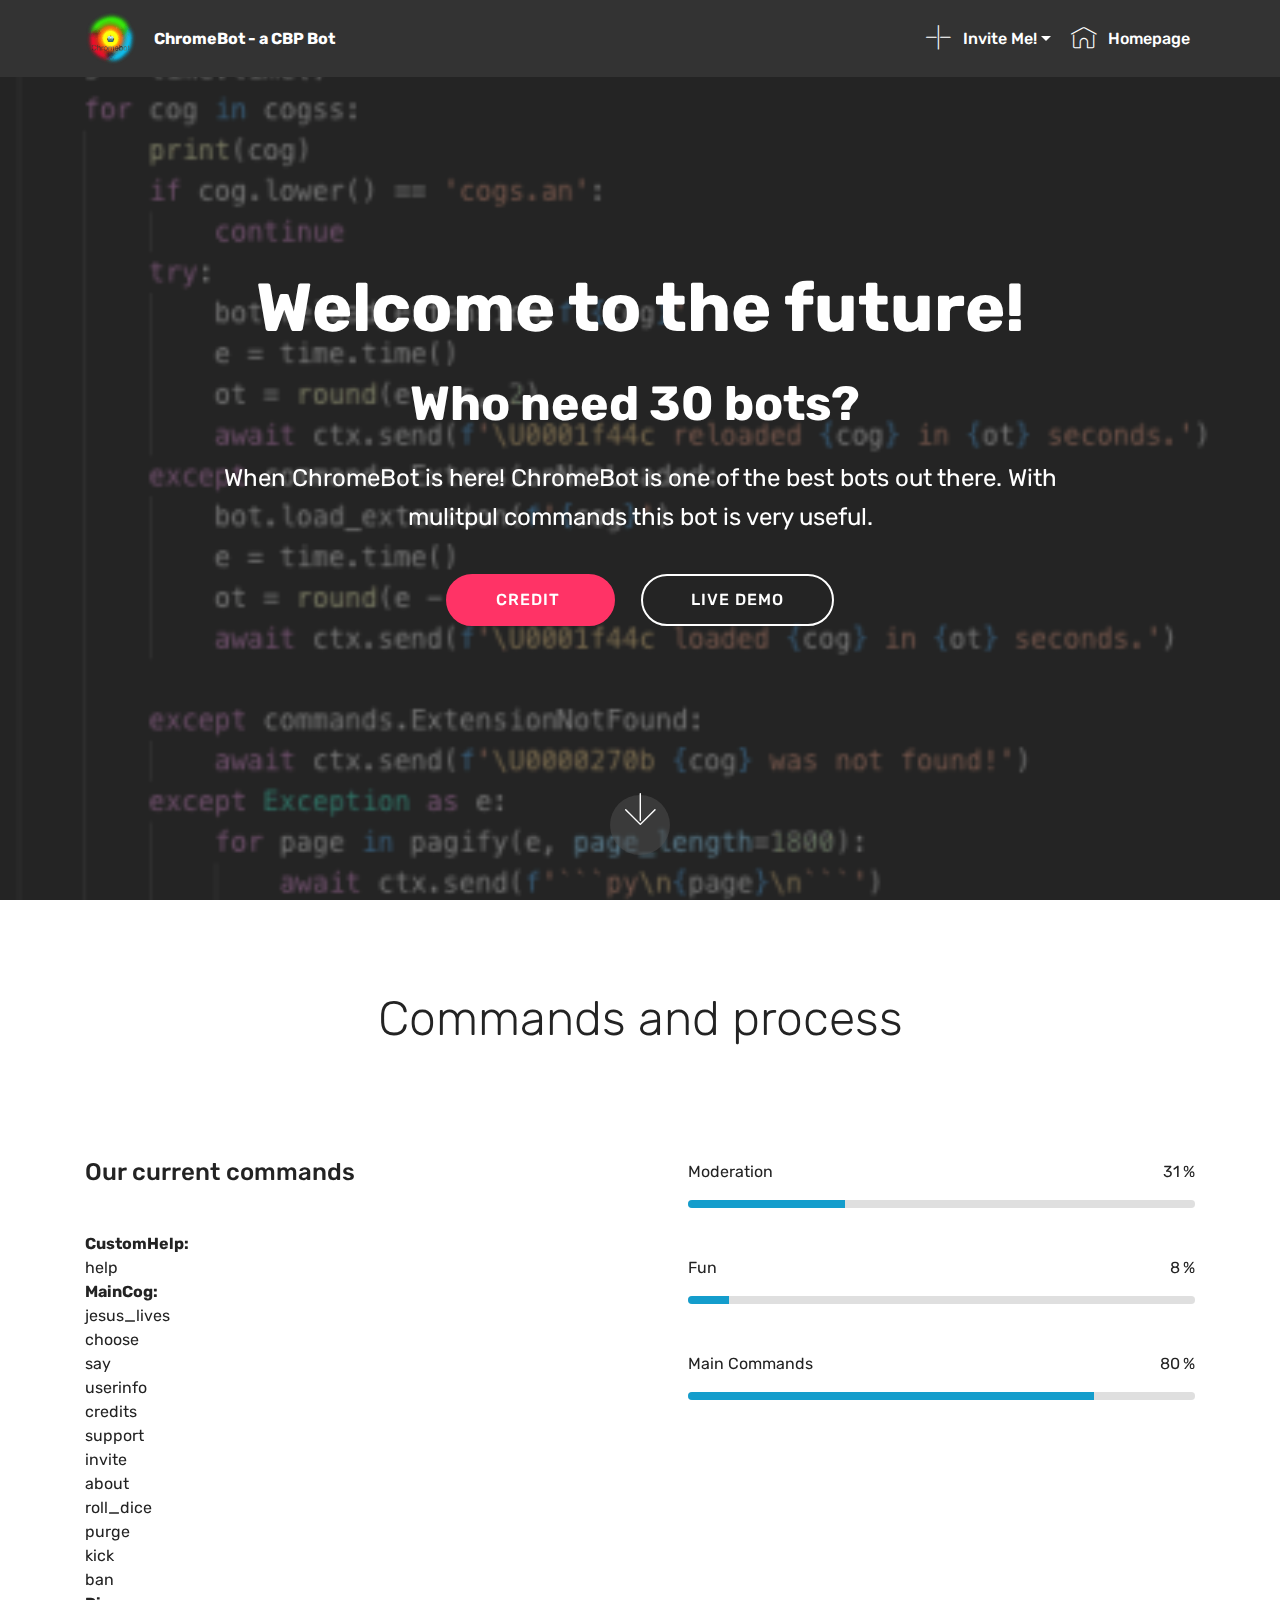
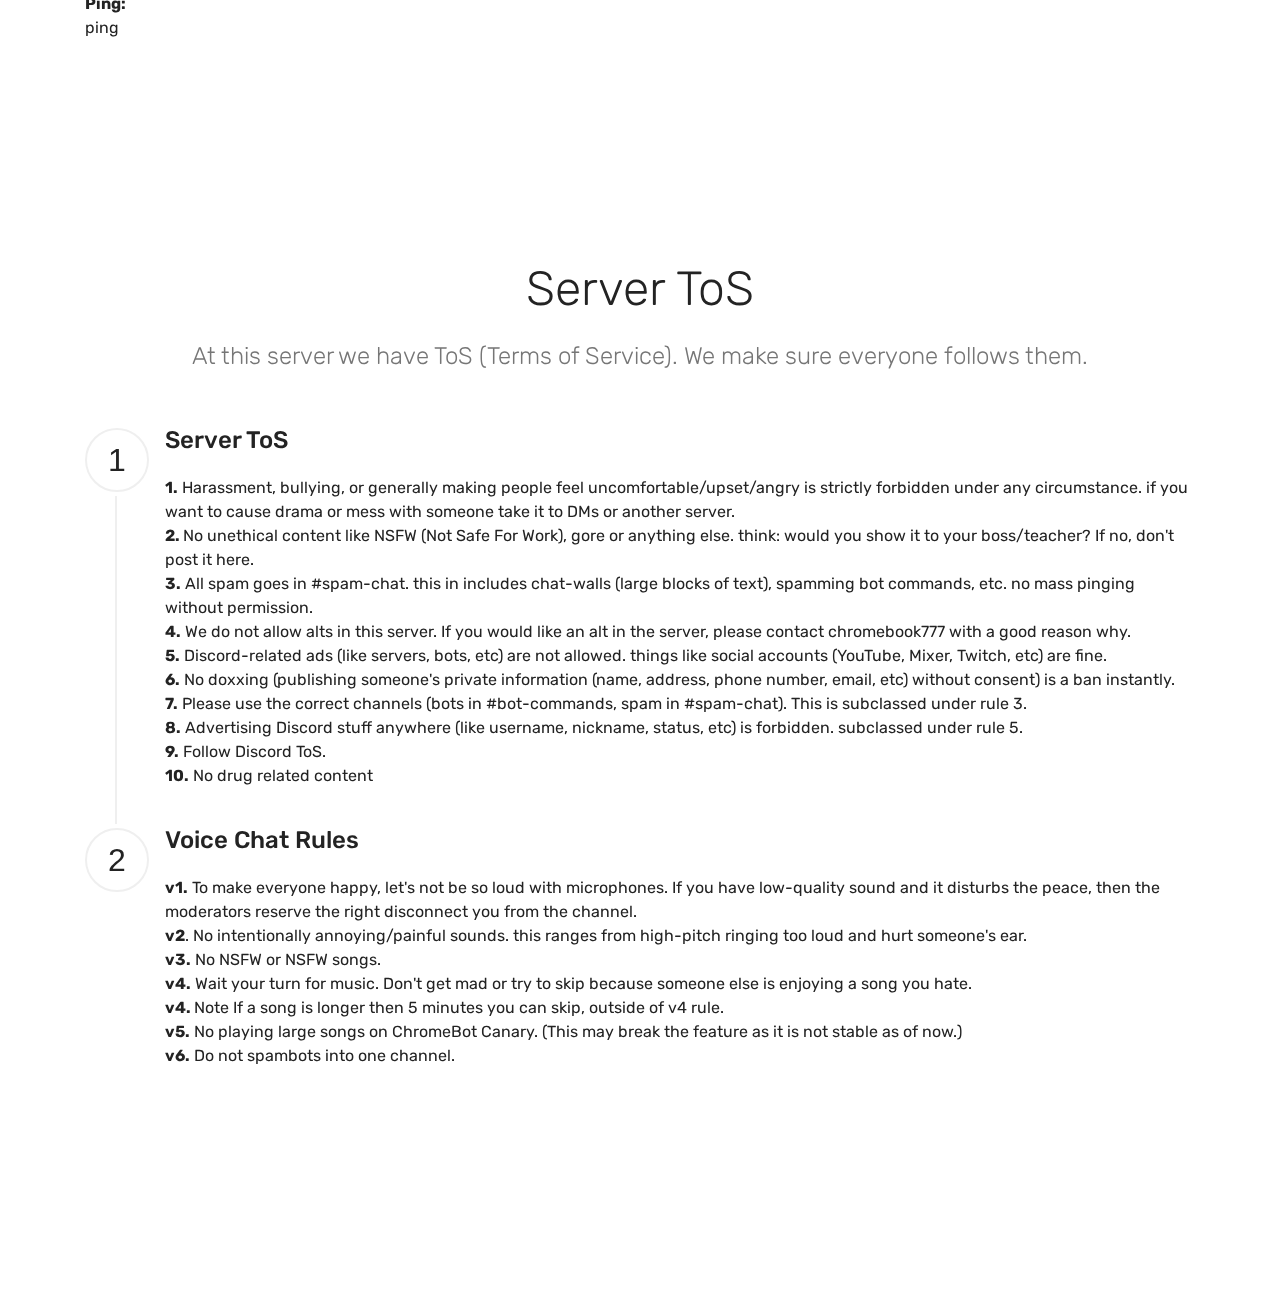
==== commit 37ec5d0e: "create github pages" ====
--- a/index.html
+++ b/index.html
@@ -9,7 +9,7 @@
   <link rel="shortcut icon" href="assets/images/51716556-88x88.png" type="image/x-icon">
   <meta name="description" content="">
   
-  <title>Home</title>
+  <title>ChromeBot - Home</title>
   <link rel="stylesheet" href="assets/web/assets/mobirise-icons/mobirise-icons.css">
   <link rel="stylesheet" href="assets/tether/tether.min.css">
   <link rel="stylesheet" href="assets/bootstrap/css/bootstrap.min.css">
@@ -28,7 +28,7 @@
 
     
 
-    <nav class="navbar navbar-expand beta-menu navbar-dropdown align-items-center navbar-fixed-top navbar-toggleable-sm bg-color transparent">
+    <nav class="navbar navbar-expand beta-menu navbar-dropdown align-items-center navbar-fixed-top navbar-toggleable-sm">
         <button class="navbar-toggler navbar-toggler-right" type="button" data-toggle="collapse" data-target="#navbarSupportedContent" aria-controls="navbarSupportedContent" aria-expanded="false" aria-label="Toggle navigation">
             <div class="hamburger">
                 <span></span>
@@ -44,34 +44,23 @@
                          <img src="assets/images/51716556-88x88.png" alt="Mobirise" title="" style="height: 3.8rem;">
                     </a>
                 </span>
-                <span class="navbar-caption-wrap"><a class="navbar-caption text-white display-4" href="https://discordapp.com/invite/77NM8VQ">CHROMEBOOK777 PRODUCTIONS</a></span>
+                <span class="navbar-caption-wrap"><a class="navbar-caption text-white display-4" href="https://discordapp.com/invite/77NM8VQ">ChromeBot - a CBP Bot</a></span>
             </div>
         </div>
         <div class="collapse navbar-collapse" id="navbarSupportedContent">
-            <ul class="navbar-nav nav-dropdown nav-right" data-app-modern-menu="true"><li class="nav-item">
-                    <a class="nav-link link text-primary display-4" href="index.html#header5-9"><span class="mbri-home mbr-iconfont mbr-iconfont-btn"></span>
+            <ul class="navbar-nav nav-dropdown nav-right" data-app-modern-menu="true"><li class="nav-item dropdown"><a class="nav-link link text-primary dropdown-toggle display-4" href="http://discord.gg/77NM8VQ" aria-expanded="false" data-toggle="dropdown-submenu" target="_blank"><span class="mbri-plus mbr-iconfont mbr-iconfont-btn"></span>
+                        
+                        Invite Me!</a><div class="dropdown-menu"><a class="text-primary dropdown-item display-4" href="https://discordapp.com/oauth2/authorize?client_id=499262934715727872&scope=bot&permissions=0" aria-expanded="false" target="_blank"><span class="mbri-cloud mbr-iconfont mbr-iconfont-btn"></span>No Permissions</a><a class="text-primary dropdown-item display-4" href="https://discordapp.com/oauth2/authorize?client_id=499262934715727872&scope=bot&permissions=355425" aria-expanded="false" target="_blank"><span class="mbri-sun mbr-iconfont mbr-iconfont-btn"></span>Minimum Permissions</a><a class="text-primary dropdown-item display-4" href="https://discordapp.com/oauth2/authorize?client_id=499262934715727872&scope=bot&permissions=268791015" aria-expanded="false" target="_blank"><span class="mbri-sun2 mbr-iconfont mbr-iconfont-btn"></span>Recommended Permissions</a><a class="text-primary dropdown-item display-4" href="https://discordapp.com/oauth2/authorize?client_id=499262934715727872&scope=bot&permissions=8" aria-expanded="false" target="_blank"><span class="mbri-speed mbr-iconfont mbr-iconfont-btn"></span>All Permissions</a></div></li><li class="nav-item">
+                    <a class="nav-link link text-primary display-4" href="https://chromebot.cf"><span class="mbri-home mbr-iconfont mbr-iconfont-btn"></span>
                         
                         Homepage<br></a>
-                </li><li class="nav-item"><a class="nav-link link text-primary display-4" href="page4.html#header5-u"><span class="mbri-wifi mbr-iconfont mbr-iconfont-btn"></span>
-                        
-                        Status Page<br></a></li>
-                <li class="nav-item">
-                    <a class="nav-link link text-primary display-4" href="page2.html#header11-f"><span class="mbri-protect mbr-iconfont mbr-iconfont-btn"></span>
-                        
-                        Staff Team</a>
-                </li><li class="nav-item"><a class="nav-link link text-primary display-4" href="Bots.html#slider1-m"><span class="socicon socicon-reddit mbr-iconfont mbr-iconfont-btn"></span>
-                        
-                        Our Bots</a></li><li class="nav-item"><a class="nav-link link text-primary display-4" href="page3.html#header11-p"><span class="mbri-setting3 mbr-iconfont mbr-iconfont-btn"></span>
-                        
-                        Features</a></li><li class="nav-item dropdown"><a class="nav-link link text-primary dropdown-toggle display-4" href="http://discord.gg/77NM8VQ" aria-expanded="false" data-toggle="dropdown-submenu" target="_blank"><span class="socicon socicon-discord mbr-iconfont mbr-iconfont-btn"></span>
-                        
-                        Support Server</a><div class="dropdown-menu"><a class="text-primary dropdown-item display-4" href="https://discordapp.com/oauth2/authorize?client_id=499262934715727872&permissions=8&scope=bot" aria-expanded="true" target="_blank">Invite ChromeBot</a><a class="text-primary dropdown-item display-4" href="https://discordapp.com/oauth2/authorize?client_id=555361766947815424&permissions=8&scope=bot" aria-expanded="true" target="_blank">Invite ChromeBot Canary</a></div></li></ul>
+                </li></ul>
             
         </div>
     </nav>
 </section>
 
-<section class="engine"><a href="https://mobirise.info/l">free website templates</a></section><section class="cid-rBH4IvEiz2 mbr-fullscreen mbr-parallax-background" id="header2-1">
+<section class="engine"><a href="https://mobirise.info/y">free html web templates</a></section><section class="cid-rBH4IvEiz2 mbr-fullscreen mbr-parallax-background" id="header2-1">
 
     
 
@@ -81,16 +70,11 @@
         <div class="row justify-content-md-center">
             <div class="mbr-white col-md-10">
                 <h1 class="mbr-section-title mbr-bold pb-3 mbr-fonts-style display-1">
-                    FULL SCREEN INTRO
-                </h1>
-                
-                <p class="mbr-text pb-3 mbr-fonts-style display-5">
-                    Click any text to edit or style it. Select text to insert a link. Click blue "Gear" icon in the top right corner to hide/show buttons, text, title and change the block background. Click red "+" in the bottom right corner to add a new block. Use the top left menu to create new pages, sites and add themes.
-                </p>
-                <div class="mbr-section-btn">
-                    <a class="btn btn-md btn-secondary display-4" href="https://mobirise.co">LEARN MORE</a>
-                    <a class="btn btn-md btn-white-outline display-4" href="https://mobirise.co">LIVE DEMO</a>
-                </div>
+                    Welcome to the future!</h1>
+                <h3 class="mbr-section-subtitle align-center mbr-light pb-3 mbr-fonts-style display-2"><strong>Who need 30 bots?&nbsp;</strong></h3>
+                <p class="mbr-text pb-3 mbr-fonts-style display-5">When ChromeBot is here! ChromeBot is one of the best bots out there. With mulitpul commands this bot is very useful.</p>
+                <div class="mbr-section-btn"><a class="btn btn-md btn-secondary display-4" href="credit.html#team1-7">CREDIT&nbsp;</a>
+                    <a class="btn btn-md btn-white-outline display-4" href="https://mobirise.co">LIVE DEMO</a></div>
             </div>
         </div>
     </div>
@@ -98,6 +82,182 @@
         <a href="#next">
             <i class="mbri-down mbr-iconfont"></i>
         </a>
+    </div>
+</section>
+
+<section class="progress-bars2 cid-rBHfy8SG82" id="progress-bars2-2">
+    
+     
+
+    
+
+    <div class="container">
+        <h2 class="mbr-section-title pb-3 align-center mbr-fonts-style display-2">
+            Commands and process</h2>
+
+        <h3 class="mbr-section-subtitle mbr-fonts-style display-5"></h3>
+
+        <div class="row pt-5 mt-5">
+            <div class="col-md-6 text-elements">
+                <h4 class="section-content-title pb-3 align-left mbr-fonts-style display-5">
+                    Our current commands &nbsp; &nbsp; &nbsp; &nbsp; &nbsp; &nbsp; &nbsp; &nbsp; &nbsp; &nbsp; &nbsp; &nbsp; &nbsp; &nbsp; &nbsp; &nbsp; &nbsp; &nbsp; &nbsp; &nbsp;</h4>
+                <p class="section-content-text align-left mbr-fonts-style display-7"><strong>CustomHelp:<br></strong>help<br><strong>MainCog:<br></strong>jesus_lives<br>choose<br>say<br>userinfo<br>credits<br>support<br>invite<br>about<br>roll_dice<br>purge<br>kick<br>ban<br><strong>Ping:<br></strong>ping<br><br></p>
+            </div>
+            <div class="progress_elements col-md-6">
+                <div class="progress1 pb-5">
+                    <div class="title-wrap">
+                        <div class="progressbar-title mbr-fonts-style display-7">
+                            <p>
+                                Moderation</p>
+                        </div>
+                        <div class="progress_value mbr-fonts-style display-7">
+                            <div class="progressbar-number">
+                            </div>
+                            <span>%</span>
+                        </div>
+                    </div>
+                    <progress class="progress progress-primary " max="100" value="31">
+                    </progress>
+                </div>
+                 
+                <div class="progress2 pb-5">
+                    <div class="title-wrap">
+                        <div class="progressbar-title mbr-fonts-style display-7">
+                            <p>
+                                Fun</p>
+                        </div>
+                    <div class="progress_value mbr-fonts-style display-7">
+                        <div class="progressbar-number">
+                        </div>
+                        <span>%</span>
+                    </div>
+                    </div>
+                    <progress class="progress progress-primary" max="100" value="8">
+                    </progress>
+                </div>
+                
+                <div class="progress3 pb-5">
+                    <div class="title-wrap">
+                        <div class="progressbar-title mbr-fonts-style display-7">
+                            <p>
+                                Main Commands</p>
+                        </div>
+                    <div class="progress_value mbr-fonts-style display-7">
+                        <div class="progressbar-number">
+                        </div>
+                        <span>%</span>
+                    </div>
+                    </div>
+                    <progress class="progress progress-primary" max="100" value="80">
+                    </progress>
+                </div>
+                
+                
+            
+                
+            </div>
+        </div>
+    </div>
+</section>
+
+<section class="step1 cid-rBHfyrqEXL" id="step1-3">
+
+    
+
+    
+    
+    <div class="container">
+        <h2 class="mbr-section-title pb-3 mbr-fonts-style align-center display-2">
+            Server ToS</h2>
+        <h3 class="mbr-section-subtitle pb-5 mbr-fonts-style align-center display-5">
+            At this server we have ToS (Terms of Service). We make sure everyone follows them.</h3>
+        <div class="step-container">
+            <div class="card separline pb-4">
+                <div class="step-element d-flex">
+                    <div class="step-wrapper pr-3">
+                        <h3 class="step d-flex align-items-center justify-content-center">
+                            1
+                        </h3>
+                    </div>          
+                    <div class="step-text-content">
+                        <h4 class="mbr-step-title pb-3 mbr-fonts-style display-5">Server ToS</h4>
+                        <p class="mbr-step-text mbr-fonts-style display-7"><strong>1.</strong> Harassment, bullying, or generally making people feel uncomfortable/upset/angry is strictly forbidden under any circumstance. if you want to cause drama or mess with someone take it to DMs or another server.<br><strong>2. </strong>No unethical content like NSFW (Not Safe For Work), gore or anything else. think: would you show it to your boss/teacher? If no, don't post it here.<br><strong>3.</strong> All spam goes in #spam-chat. this in includes chat-walls (large blocks of text), spamming bot commands, etc. no mass pinging without permission.<br><strong>4.</strong> We do not allow alts in this server. If you would like an alt in the server, please contact chromebook777 with a good reason why.<br><strong>5.</strong> Discord-related ads (like servers, bots, etc) are not allowed. things like social accounts (YouTube, Mixer, Twitch, etc) are fine.<br><strong>6.</strong>&nbsp;No doxxing (publishing someone's private information (name, address, phone number, email, etc) without consent) is a ban instantly.<br><strong>7.</strong> Please use the correct channels (bots in #bot-commands, spam in #spam-chat). This is subclassed under rule 3.<br><strong>8.</strong> Advertising Discord stuff anywhere (like username, nickname, status, etc) is forbidden. subclassed under rule 5.<br><strong>9.</strong> Follow Discord ToS.<br><strong>10.</strong> No drug related content</p>
+                    </div>
+                </div>
+            </div>
+
+            <div class="card">
+                <div class="step-element d-flex">
+                    <div class="step-wrapper pr-3">
+                        <h3 class="step d-flex align-items-center justify-content-center">
+                            2
+                        </h3>
+                    </div>          
+                    <div class="step-text-content">
+                        <h4 class="mbr-step-title pb-3 mbr-fonts-style display-5">Voice Chat Rules</h4>
+                        <p class="mbr-step-text mbr-fonts-style display-7"><strong>v1.</strong> To make everyone happy, let's not be so loud with microphones. If you have low-quality sound and it disturbs the peace, then the moderators reserve the right disconnect you from the channel.<br><strong>v2</strong>. No intentionally annoying/painful sounds. this ranges from high-pitch ringing too loud and hurt someone's ear.<br><strong>v3.</strong> No NSFW or NSFW songs.<br><strong>v4.</strong> Wait your turn for music. Don't get mad or try to skip because someone else is enjoying a song you hate.<br><strong>v4.&nbsp;</strong>Note If a song is longer then 5 minutes you can skip, outside of v4 rule.<br><strong>v5.</strong> No playing large songs on ChromeBot Canary. (This may break the feature as it is not stable as of now.)<br><strong>v6.</strong> Do not spambots into one channel.</p>
+                    </div>
+                </div>
+            </div>
+
+            
+
+            
+            
+            
+            
+            
+            
+            
+            
+            
+            
+            
+        </div>
+    </div>
+</section>
+
+<section once="footers" class="cid-rBHfzXSukX mbr-reveal" id="footer7-4">
+
+    
+
+    
+
+    <div class="container">
+        <div class="media-container-row align-center mbr-white">
+            <div class="row row-links">
+                <ul class="foot-menu">
+                    
+                    
+                    
+                    
+                    
+                <li class="foot-menu-item mbr-fonts-style display-7"><strong>Homepage</strong><strong><br></strong></li></ul>
+            </div>
+            <div class="row social-row">
+                <div class="social-list align-right pb-2">
+                    
+                    
+                    
+                    
+                    
+                    
+                <div class="soc-item">
+                        <a href="https://twitter.com/mobirise" target="_blank">
+                            <span class="mbr-iconfont mbr-iconfont-social socicon-discord socicon"></span>
+                        </a>
+                    </div><div class="soc-item">
+                        <a href="https://twitter.com/mobirise" target="_blank">
+                            <span class="mbr-iconfont mbr-iconfont-social socicon-instagram socicon"></span>
+                        </a>
+                    </div></div>
+            </div>
+            <div class="row row-copirayt">
+                <p class="mbr-text mb-0 mbr-fonts-style mbr-white align-center display-7">
+                    © Copyright 2019 chromebook777 productions - All Rights Reserved
+                </p>
+            </div>
+        </div>
     </div>
 </section>
 
--- a/assets/mobirise/css/mbr-additional.css
+++ b/assets/mobirise/css/mbr-additional.css
@@ -132,7 +132,7 @@
   border-radius: 3px;
 }
 .bg-primary {
-  background-color: #149dcc !important;
+  background-color: #ffffff !important;
 }
 .bg-success {
   background-color: #f7ed4a !important;
@@ -148,23 +148,23 @@
 }
 .btn-primary,
 .btn-primary:active {
-  background-color: #149dcc !important;
-  border-color: #149dcc !important;
-  color: #ffffff !important;
+  background-color: #ffffff !important;
+  border-color: #ffffff !important;
+  color: #808080 !important;
 }
 .btn-primary:hover,
 .btn-primary:focus,
 .btn-primary.focus,
 .btn-primary.active {
-  color: #ffffff !important;
-  background-color: #0d6786 !important;
-  border-color: #0d6786 !important;
+  color: #808080 !important;
+  background-color: #d9d9d9 !important;
+  border-color: #d9d9d9 !important;
 }
 .btn-primary.disabled,
 .btn-primary:disabled {
-  color: #ffffff !important;
-  background-color: #0d6786 !important;
-  border-color: #0d6786 !important;
+  color: #808080 !important;
+  background-color: #d9d9d9 !important;
+  border-color: #d9d9d9 !important;
 }
 .btn-secondary,
 .btn-secondary:active {
@@ -312,22 +312,22 @@
 .btn-primary-outline,
 .btn-primary-outline:active {
   background: none;
-  border-color: #0b566f;
-  color: #0b566f;
+  border-color: #cccccc;
+  color: #cccccc;
 }
 .btn-primary-outline:hover,
 .btn-primary-outline:focus,
 .btn-primary-outline.focus,
 .btn-primary-outline.active {
-  color: #ffffff;
-  background-color: #149dcc;
-  border-color: #149dcc;
+  color: #808080;
+  background-color: #ffffff;
+  border-color: #ffffff;
 }
 .btn-primary-outline.disabled,
 .btn-primary-outline:disabled {
-  color: #ffffff !important;
-  background-color: #149dcc !important;
-  border-color: #149dcc !important;
+  color: #808080 !important;
+  background-color: #ffffff !important;
+  border-color: #ffffff !important;
 }
 .btn-secondary-outline,
 .btn-secondary-outline:active {
@@ -464,7 +464,7 @@
   border-color: #ffffff;
 }
 .text-primary {
-  color: #149dcc !important;
+  color: #ffffff !important;
 }
 .text-secondary {
   color: #ff3366 !important;
@@ -489,7 +489,7 @@
 }
 a.text-primary:hover,
 a.text-primary:focus {
-  color: #0b566f !important;
+  color: #cccccc !important;
 }
 a.text-secondary:hover,
 a.text-secondary:focus {
@@ -547,9 +547,9 @@
   border-radius: 100px !important;
 }
 .mbr-gallery-filter li.active .btn {
-  background-color: #149dcc;
-  border-color: #149dcc;
-  color: #ffffff;
+  background-color: #ffffff;
+  border-color: #ffffff;
+  color: #8c8c8c;
 }
 .mbr-gallery-filter li.active .btn:focus {
   box-shadow: none;
@@ -565,11 +565,11 @@
 }
 a,
 a:hover {
-  color: #149dcc;
+  color: #ffffff;
 }
 .mbr-plan-header.bg-primary .mbr-plan-subtitle,
 .mbr-plan-header.bg-primary .mbr-plan-price-desc {
-  color: #b4e6f8;
+  color: #ffffff;
 }
 .mbr-plan-header.bg-success .mbr-plan-subtitle,
 .mbr-plan-header.bg-success .mbr-plan-price-desc {
@@ -690,7 +690,7 @@
   padding: 10px 0 10px 20px;
   font-size: 1.09rem;
   position: relative;
-  border-color: #149dcc;
+  border-color: #ffffff;
   border-width: 3px;
 }
 ul,
@@ -779,7 +779,7 @@
   text-align: center;
   position: relative;
   border: 2px solid #c0a375;
-  border-color: #149dcc;
+  border-color: #ffffff;
   color: #232323;
   cursor: pointer;
 }
@@ -790,7 +790,7 @@
 }
 .btn-social:hover {
   color: #fff;
-  background: #149dcc;
+  background: #ffffff;
 }
 .btn-social + .btn {
   margin-left: .1rem;
@@ -798,11 +798,11 @@
 /* Footer */
 .mbr-footer-content li::before,
 .mbr-footer .mbr-contacts li::before {
-  background: #149dcc;
+  background: #ffffff;
 }
 .mbr-footer-content li a:hover,
 .mbr-footer .mbr-contacts li a:hover {
-  color: #149dcc;
+  color: #ffffff;
 }
 .footer3 input[type="email"],
 .footer4 input[type="email"] {
@@ -1384,8 +1384,8 @@
 }
 .jq-selectbox li:hover,
 .jq-selectbox li.selected {
-  background-color: #149dcc;
-  color: #ffffff;
+  background-color: #ffffff;
+  color: #000000;
 }
 .jq-selectbox .jq-selectbox__trigger-arrow,
 .jq-number__spin.minus:after,
@@ -1397,14 +1397,14 @@
 .jq-selectbox:hover .jq-selectbox__trigger-arrow,
 .jq-number__spin.minus:hover:after,
 .jq-number__spin.plus:hover:after {
-  border-top-color: #149dcc;
-  border-bottom-color: #149dcc;
+  border-top-color: #ffffff;
+  border-bottom-color: #ffffff;
 }
 .xdsoft_datetimepicker .xdsoft_calendar td.xdsoft_default,
 .xdsoft_datetimepicker .xdsoft_calendar td.xdsoft_current,
 .xdsoft_datetimepicker .xdsoft_timepicker .xdsoft_time_box > div > div.xdsoft_current {
-  color: #ffffff !important;
-  background-color: #149dcc !important;
+  color: #000000 !important;
+  background-color: #ffffff !important;
   box-shadow: none!important;
 }
 .xdsoft_datetimepicker .xdsoft_calendar td:hover,
@@ -1821,5 +1821,735 @@
   color: #149dcc !important;
 }
 .cid-rBH4IvEiz2 {
-  background-image: url("../../../assets/images/background4.jpg");
-}
+  background-image: url("../../../assets/images/unknown-9-403x331.png");
+}
+.cid-rBHfy8SG82 {
+  padding-top: 90px;
+  padding-bottom: 90px;
+  background-color: #ffffff;
+}
+.cid-rBHfy8SG82 h3 {
+  text-align: center;
+  font-weight: 300;
+}
+.cid-rBHfy8SG82 .progress {
+  width: 100%;
+}
+.cid-rBHfy8SG82 .title-wrap {
+  display: flex;
+  justify-content: space-between;
+  -webkit-justify-content: space-between;
+}
+.cid-rBHfy8SG82 progress {
+  height: 8px;
+}
+.cid-rBHfy8SG82 .progressbar-number {
+  display: inline-block;
+}
+.cid-rBHfy8SG82 .progress-primary {
+  background: rgba(206, 206, 206, 0.4);
+  border: none;
+  outline: none;
+}
+.cid-rBHfy8SG82 .progress-primary::-webkit-progress-bar {
+  background: rgba(206, 206, 206, 0.4);
+}
+.cid-rBHfy8SG82 .mbr-section-subtitle {
+  color: #767676;
+}
+.cid-rBHfy8SG82 .section-content-title {
+  font-weight: 500;
+}
+.cid-rBHfy8SG82 .progress_value {
+  position: relative;
+}
+.cid-rBHfy8SG82 .progress1 .progressbar-number:before,
+.cid-rBHfy8SG82 .progress2 .progressbar-number:before,
+.cid-rBHfy8SG82 .progress3 .progressbar-number:before,
+.cid-rBHfy8SG82 .progress4 .progressbar-number:before,
+.cid-rBHfy8SG82 .progress5 .progressbar-number:before {
+  position: absolute;
+  right: 15px;
+  top: 0;
+}
+.cid-rBHfy8SG82 progress[value]::-webkit-progress-bar {
+  background: rgba(206, 206, 206, 0.4);
+}
+.cid-rBHfy8SG82 progress::-webkit-progress-value {
+  background: #149dcc;
+}
+.cid-rBHfy8SG82 progress[value]::-moz-progress-bar {
+  background: #149dcc;
+}
+.cid-rBHfy8SG82 progress::-ms-fill {
+  background: #149dcc;
+}
+.cid-rBHfy8SG82 .progress1 .progressbar-number:before {
+  content: '31';
+}
+.cid-rBHfy8SG82 .progress2 .progressbar-number:before {
+  content: '8';
+}
+.cid-rBHfy8SG82 .progress3 .progressbar-number:before {
+  content: '80';
+}
+.cid-rBHfy8SG82 .progress4 .progressbar-number:before {
+  content: '70';
+}
+.cid-rBHfy8SG82 .progress5 .progressbar-number:before {
+  content: '60';
+}
+@media (min-width: 768px) {
+  .cid-rBHfy8SG82 .text-elements {
+    padding-right: 3rem;
+  }
+  .cid-rBHfy8SG82 .progress_elements {
+    padding-left: 3rem;
+  }
+}
+.cid-rBHfyrqEXL {
+  padding-top: 90px;
+  padding-bottom: 90px;
+  background-color: #ffffff;
+}
+.cid-rBHfyrqEXL .mbr-section-subtitle {
+  color: #767676;
+  text-align: center;
+  font-weight: 300;
+}
+.cid-rBHfyrqEXL .step {
+  width: 64px;
+  height: 64px;
+  font-size: 32px;
+  border-radius: 50%;
+  border: 2px solid #efefef;
+}
+@media (max-width: 767px) {
+  .cid-rBHfyrqEXL .step {
+    width: 48px;
+    height: 48px;
+    font-size: 24px;
+  }
+}
+.cid-rBHfyrqEXL .separline {
+  position: relative;
+}
+.cid-rBHfyrqEXL .separline:after {
+  top: 68px;
+  left: 30px;
+  position: absolute;
+  content: "";
+  width: 2px;
+  height: calc(100% - (32px + 4px) * 2);
+  background-color: #efefef;
+}
+@media (max-width: 767px) {
+  .cid-rBHfyrqEXL .separline:after {
+    top: 52px;
+    left: 22px;
+    height: calc(100% - 56px);
+  }
+}
+.cid-rBHfzXSukX {
+  padding-top: 15px;
+  padding-bottom: 15px;
+  background-color: #2e2e2e;
+}
+.cid-rBHfzXSukX .row-links {
+  width: 100%;
+  -webkit-justify-content: center;
+  justify-content: center;
+}
+.cid-rBHfzXSukX .social-row {
+  width: 100%;
+  -webkit-justify-content: center;
+  justify-content: center;
+}
+.cid-rBHfzXSukX .media-container-row {
+  -webkit-flex-direction: column;
+  flex-direction: column;
+  -webkit-justify-content: center;
+  justify-content: center;
+  -webkit-align-items: center;
+  align-items: center;
+}
+.cid-rBHfzXSukX .media-container-row .foot-menu {
+  list-style: none;
+  display: flex;
+  -webkit-justify-content: center;
+  justify-content: center;
+  -webkit-flex-wrap: wrap;
+  flex-wrap: wrap;
+  padding: 0;
+  margin-bottom: 0;
+}
+.cid-rBHfzXSukX .media-container-row .foot-menu li {
+  padding: 0 1rem 1rem 1rem;
+}
+.cid-rBHfzXSukX .media-container-row .foot-menu li p {
+  margin: 0;
+}
+.cid-rBHfzXSukX .media-container-row .social-list {
+  padding-left: 0;
+  margin-bottom: 0;
+  list-style: none;
+  display: flex;
+  -webkit-flex-wrap: wrap;
+  flex-wrap: wrap;
+  -webkit-justify-content: flex-end;
+  justify-content: flex-end;
+}
+.cid-rBHfzXSukX .media-container-row .social-list .mbr-iconfont-social {
+  font-size: 1.5rem;
+  color: #ffffff;
+}
+.cid-rBHfzXSukX .media-container-row .social-list .soc-item {
+  margin: 0 .5rem;
+}
+.cid-rBHfzXSukX .media-container-row .social-list a {
+  margin: 0;
+  opacity: .5;
+  -webkit-transition: .2s linear;
+  transition: .2s linear;
+}
+.cid-rBHfzXSukX .media-container-row .social-list a:hover {
+  opacity: 1;
+}
+@media (max-width: 767px) {
+  .cid-rBHfzXSukX .media-container-row .social-list {
+    -webkit-justify-content: center;
+    justify-content: center;
+  }
+}
+.cid-rBHfzXSukX .media-container-row .row-copirayt {
+  word-break: break-word;
+  width: 100%;
+}
+.cid-rBHfzXSukX .media-container-row .row-copirayt p {
+  width: 100%;
+}
+.cid-rBH4GKZW5c .navbar {
+  padding: .5rem 0;
+  background: #333333;
+  transition: none;
+  min-height: 77px;
+}
+.cid-rBH4GKZW5c .navbar-dropdown.bg-color.transparent.opened {
+  background: #333333;
+}
+.cid-rBH4GKZW5c a {
+  font-style: normal;
+}
+.cid-rBH4GKZW5c .nav-item span {
+  padding-right: 0.4em;
+  line-height: 0.5em;
+  vertical-align: text-bottom;
+  position: relative;
+  text-decoration: none;
+}
+.cid-rBH4GKZW5c .nav-item a {
+  display: -webkit-flex;
+  align-items: center;
+  justify-content: center;
+  padding: 0.7rem 0 !important;
+  margin: 0rem .65rem !important;
+  -webkit-align-items: center;
+  -webkit-justify-content: center;
+}
+.cid-rBH4GKZW5c .nav-item:focus,
+.cid-rBH4GKZW5c .nav-link:focus {
+  outline: none;
+}
+.cid-rBH4GKZW5c .btn {
+  padding: 0.4rem 1.5rem;
+  display: -webkit-inline-flex;
+  align-items: center;
+  -webkit-align-items: center;
+}
+.cid-rBH4GKZW5c .btn .mbr-iconfont {
+  font-size: 1.6rem;
+}
+.cid-rBH4GKZW5c .menu-logo {
+  margin-right: auto;
+}
+.cid-rBH4GKZW5c .menu-logo .navbar-brand {
+  display: flex;
+  margin-left: 5rem;
+  padding: 0;
+  transition: padding .2s;
+  min-height: 3.8rem;
+  -webkit-align-items: center;
+  align-items: center;
+}
+.cid-rBH4GKZW5c .menu-logo .navbar-brand .navbar-caption-wrap {
+  display: flex;
+  -webkit-align-items: center;
+  align-items: center;
+  word-break: break-word;
+  min-width: 7rem;
+  margin: .3rem 0;
+}
+.cid-rBH4GKZW5c .menu-logo .navbar-brand .navbar-caption-wrap .navbar-caption {
+  line-height: 1.2rem !important;
+  padding-right: 2rem;
+}
+.cid-rBH4GKZW5c .menu-logo .navbar-brand .navbar-logo {
+  font-size: 4rem;
+  transition: font-size 0.25s;
+}
+.cid-rBH4GKZW5c .menu-logo .navbar-brand .navbar-logo img {
+  display: flex;
+}
+.cid-rBH4GKZW5c .menu-logo .navbar-brand .navbar-logo .mbr-iconfont {
+  transition: font-size 0.25s;
+}
+.cid-rBH4GKZW5c .menu-logo .navbar-brand .navbar-logo a {
+  display: inline-flex;
+}
+.cid-rBH4GKZW5c .navbar-toggleable-sm .navbar-collapse {
+  justify-content: flex-end;
+  -webkit-justify-content: flex-end;
+  padding-right: 5rem;
+  width: auto;
+}
+.cid-rBH4GKZW5c .navbar-toggleable-sm .navbar-collapse .navbar-nav {
+  flex-wrap: wrap;
+  -webkit-flex-wrap: wrap;
+  padding-left: 0;
+}
+.cid-rBH4GKZW5c .navbar-toggleable-sm .navbar-collapse .navbar-nav .nav-item {
+  -webkit-align-self: center;
+  align-self: center;
+}
+.cid-rBH4GKZW5c .navbar-toggleable-sm .navbar-collapse .navbar-buttons {
+  padding-left: 0;
+  padding-bottom: 0;
+}
+.cid-rBH4GKZW5c .dropdown .dropdown-menu {
+  background: #333333;
+  display: none;
+  position: absolute;
+  min-width: 5rem;
+  padding-top: 1.4rem;
+  padding-bottom: 1.4rem;
+  text-align: left;
+}
+.cid-rBH4GKZW5c .dropdown .dropdown-menu .dropdown-item {
+  width: auto;
+  padding: 0.235em 1.5385em 0.235em 1.5385em !important;
+}
+.cid-rBH4GKZW5c .dropdown .dropdown-menu .dropdown-item::after {
+  right: 0.5rem;
+}
+.cid-rBH4GKZW5c .dropdown .dropdown-menu .dropdown-submenu {
+  margin: 0;
+}
+.cid-rBH4GKZW5c .dropdown.open > .dropdown-menu {
+  display: block;
+}
+.cid-rBH4GKZW5c .navbar-toggleable-sm.opened:after {
+  position: absolute;
+  width: 100vw;
+  height: 100vh;
+  content: '';
+  background-color: rgba(0, 0, 0, 0.1);
+  left: 0;
+  bottom: 0;
+  transform: translateY(100%);
+  -webkit-transform: translateY(100%);
+  z-index: 1000;
+}
+.cid-rBH4GKZW5c .navbar.navbar-short {
+  min-height: 60px;
+  transition: all .2s;
+}
+.cid-rBH4GKZW5c .navbar.navbar-short .navbar-toggler-right {
+  top: 20px;
+}
+.cid-rBH4GKZW5c .navbar.navbar-short .navbar-logo a {
+  font-size: 2.5rem !important;
+  line-height: 2.5rem;
+  transition: font-size 0.25s;
+}
+.cid-rBH4GKZW5c .navbar.navbar-short .navbar-logo a .mbr-iconfont {
+  font-size: 2.5rem !important;
+}
+.cid-rBH4GKZW5c .navbar.navbar-short .navbar-logo a img {
+  height: 3rem !important;
+}
+.cid-rBH4GKZW5c .navbar.navbar-short .navbar-brand {
+  min-height: 3rem;
+}
+.cid-rBH4GKZW5c button.navbar-toggler {
+  width: 31px;
+  height: 18px;
+  cursor: pointer;
+  transition: all .2s;
+  top: 1.5rem;
+  right: 1rem;
+}
+.cid-rBH4GKZW5c button.navbar-toggler:focus {
+  outline: none;
+}
+.cid-rBH4GKZW5c button.navbar-toggler .hamburger span {
+  position: absolute;
+  right: 0;
+  width: 30px;
+  height: 2px;
+  border-right: 5px;
+  background-color: #ffffff;
+}
+.cid-rBH4GKZW5c button.navbar-toggler .hamburger span:nth-child(1) {
+  top: 0;
+  transition: all .2s;
+}
+.cid-rBH4GKZW5c button.navbar-toggler .hamburger span:nth-child(2) {
+  top: 8px;
+  transition: all .15s;
+}
+.cid-rBH4GKZW5c button.navbar-toggler .hamburger span:nth-child(3) {
+  top: 8px;
+  transition: all .15s;
+}
+.cid-rBH4GKZW5c button.navbar-toggler .hamburger span:nth-child(4) {
+  top: 16px;
+  transition: all .2s;
+}
+.cid-rBH4GKZW5c nav.opened .hamburger span:nth-child(1) {
+  top: 8px;
+  width: 0;
+  opacity: 0;
+  right: 50%;
+  transition: all .2s;
+}
+.cid-rBH4GKZW5c nav.opened .hamburger span:nth-child(2) {
+  -webkit-transform: rotate(45deg);
+  transform: rotate(45deg);
+  transition: all .25s;
+}
+.cid-rBH4GKZW5c nav.opened .hamburger span:nth-child(3) {
+  -webkit-transform: rotate(-45deg);
+  transform: rotate(-45deg);
+  transition: all .25s;
+}
+.cid-rBH4GKZW5c nav.opened .hamburger span:nth-child(4) {
+  top: 8px;
+  width: 0;
+  opacity: 0;
+  right: 50%;
+  transition: all .2s;
+}
+.cid-rBH4GKZW5c .collapsed.navbar-expand {
+  flex-direction: column;
+  -webkit-flex-direction: column;
+}
+.cid-rBH4GKZW5c .collapsed .btn {
+  display: -webkit-flex;
+}
+.cid-rBH4GKZW5c .collapsed .navbar-collapse {
+  display: none !important;
+  padding-right: 0 !important;
+}
+.cid-rBH4GKZW5c .collapsed .navbar-collapse.collapsing,
+.cid-rBH4GKZW5c .collapsed .navbar-collapse.show {
+  display: block !important;
+}
+.cid-rBH4GKZW5c .collapsed .navbar-collapse.collapsing .navbar-nav,
+.cid-rBH4GKZW5c .collapsed .navbar-collapse.show .navbar-nav {
+  display: block;
+  text-align: center;
+}
+.cid-rBH4GKZW5c .collapsed .navbar-collapse.collapsing .navbar-nav .nav-item,
+.cid-rBH4GKZW5c .collapsed .navbar-collapse.show .navbar-nav .nav-item {
+  clear: both;
+}
+.cid-rBH4GKZW5c .collapsed .navbar-collapse.collapsing .navbar-nav .nav-item:last-child,
+.cid-rBH4GKZW5c .collapsed .navbar-collapse.show .navbar-nav .nav-item:last-child {
+  margin-bottom: 1rem;
+}
+.cid-rBH4GKZW5c .collapsed .navbar-collapse.collapsing .navbar-buttons,
+.cid-rBH4GKZW5c .collapsed .navbar-collapse.show .navbar-buttons {
+  text-align: center;
+}
+.cid-rBH4GKZW5c .collapsed .navbar-collapse.collapsing .navbar-buttons:last-child,
+.cid-rBH4GKZW5c .collapsed .navbar-collapse.show .navbar-buttons:last-child {
+  margin-bottom: 1rem;
+}
+@media (min-width: 1024px) {
+  .cid-rBH4GKZW5c .collapsed:not(.navbar-short) .navbar-collapse {
+    max-height: calc(98.5vh - 3.8rem);
+  }
+}
+.cid-rBH4GKZW5c .collapsed button.navbar-toggler {
+  display: block;
+}
+.cid-rBH4GKZW5c .collapsed .navbar-brand {
+  margin-left: 1rem !important;
+}
+.cid-rBH4GKZW5c .collapsed .navbar-toggleable-sm {
+  flex-direction: column;
+  -webkit-flex-direction: column;
+}
+.cid-rBH4GKZW5c .collapsed .dropdown .dropdown-menu {
+  width: 100%;
+  text-align: center;
+  position: relative;
+  opacity: 0;
+  overflow: hidden;
+  display: block;
+  height: 0;
+  visibility: hidden;
+  padding: 0;
+  transition-duration: .5s;
+  transition-property: opacity,padding,height;
+}
+.cid-rBH4GKZW5c .collapsed .dropdown.open > .dropdown-menu {
+  position: relative;
+  opacity: 1;
+  height: auto;
+  padding: 1.4rem 0;
+  visibility: visible;
+}
+.cid-rBH4GKZW5c .collapsed .dropdown .dropdown-submenu {
+  left: 0;
+  text-align: center;
+  width: 100%;
+}
+.cid-rBH4GKZW5c .collapsed .dropdown .dropdown-toggle[data-toggle="dropdown-submenu"]::after {
+  margin-top: 0;
+  position: inherit;
+  right: 0;
+  top: 50%;
+  display: inline-block;
+  width: 0;
+  height: 0;
+  margin-left: .3em;
+  vertical-align: middle;
+  content: "";
+  border-top: .30em solid;
+  border-right: .30em solid transparent;
+  border-left: .30em solid transparent;
+}
+@media (max-width: 1023px) {
+  .cid-rBH4GKZW5c .navbar-expand {
+    flex-direction: column;
+    -webkit-flex-direction: column;
+  }
+  .cid-rBH4GKZW5c img {
+    height: 3.8rem !important;
+  }
+  .cid-rBH4GKZW5c .btn {
+    display: -webkit-flex;
+  }
+  .cid-rBH4GKZW5c button.navbar-toggler {
+    display: block;
+  }
+  .cid-rBH4GKZW5c .navbar-brand {
+    margin-left: 1rem !important;
+  }
+  .cid-rBH4GKZW5c .navbar-toggleable-sm {
+    flex-direction: column;
+    -webkit-flex-direction: column;
+  }
+  .cid-rBH4GKZW5c .navbar-collapse {
+    display: none !important;
+    padding-right: 0 !important;
+  }
+  .cid-rBH4GKZW5c .navbar-collapse.collapsing,
+  .cid-rBH4GKZW5c .navbar-collapse.show {
+    display: block !important;
+  }
+  .cid-rBH4GKZW5c .navbar-collapse.collapsing .navbar-nav,
+  .cid-rBH4GKZW5c .navbar-collapse.show .navbar-nav {
+    display: block;
+    text-align: center;
+  }
+  .cid-rBH4GKZW5c .navbar-collapse.collapsing .navbar-nav .nav-item,
+  .cid-rBH4GKZW5c .navbar-collapse.show .navbar-nav .nav-item {
+    clear: both;
+  }
+  .cid-rBH4GKZW5c .navbar-collapse.collapsing .navbar-nav .nav-item:last-child,
+  .cid-rBH4GKZW5c .navbar-collapse.show .navbar-nav .nav-item:last-child {
+    margin-bottom: 1rem;
+  }
+  .cid-rBH4GKZW5c .navbar-collapse.collapsing .navbar-buttons,
+  .cid-rBH4GKZW5c .navbar-collapse.show .navbar-buttons {
+    text-align: center;
+  }
+  .cid-rBH4GKZW5c .navbar-collapse.collapsing .navbar-buttons:last-child,
+  .cid-rBH4GKZW5c .navbar-collapse.show .navbar-buttons:last-child {
+    margin-bottom: 1rem;
+  }
+  .cid-rBH4GKZW5c .dropdown .dropdown-menu {
+    width: 100%;
+    text-align: center;
+    position: relative;
+    opacity: 0;
+    overflow: hidden;
+    display: block;
+    height: 0;
+    visibility: hidden;
+    padding: 0;
+    transition-duration: .5s;
+    transition-property: opacity,padding,height;
+  }
+  .cid-rBH4GKZW5c .dropdown.open > .dropdown-menu {
+    position: relative;
+    opacity: 1;
+    height: auto;
+    padding: 1.4rem 0;
+    visibility: visible;
+  }
+  .cid-rBH4GKZW5c .dropdown .dropdown-submenu {
+    left: 0;
+    text-align: center;
+    width: 100%;
+  }
+  .cid-rBH4GKZW5c .dropdown .dropdown-toggle[data-toggle="dropdown-submenu"]::after {
+    margin-top: 0;
+    position: inherit;
+    right: 0;
+    top: 50%;
+    display: inline-block;
+    width: 0;
+    height: 0;
+    margin-left: .3em;
+    vertical-align: middle;
+    content: "";
+    border-top: .30em solid;
+    border-right: .30em solid transparent;
+    border-left: .30em solid transparent;
+  }
+}
+@media (min-width: 767px) {
+  .cid-rBH4GKZW5c .menu-logo {
+    flex-shrink: 0;
+    -webkit-flex-shrink: 0;
+  }
+}
+.cid-rBH4GKZW5c .navbar-collapse {
+  flex-basis: auto;
+  -webkit-flex-basis: auto;
+}
+.cid-rBH4GKZW5c .nav-link:hover,
+.cid-rBH4GKZW5c .dropdown-item:hover {
+  color: #149dcc !important;
+}
+.cid-rBHfVRsNCw {
+  padding-top: 90px;
+  padding-bottom: 90px;
+  background-color: #ffffff;
+}
+.cid-rBHfVRsNCw .mbr-section-subtitle {
+  color: #767676;
+}
+.cid-rBHfVRsNCw .media-row {
+  display: -webkit-flex;
+  justify-content: center;
+  -webkit-justify-content: center;
+}
+.cid-rBHfVRsNCw .team-item {
+  transition: all .2s;
+  margin-bottom: 2rem;
+}
+.cid-rBHfVRsNCw .team-item .item-image img {
+  width: 100%;
+}
+.cid-rBHfVRsNCw .team-item .item-name p {
+  margin-bottom: 0;
+}
+.cid-rBHfVRsNCw .team-item .item-role p {
+  margin-bottom: 0;
+}
+.cid-rBHfVRsNCw .team-item .item-social {
+  display: -webkit-flex;
+  flex-wrap: wrap;
+  justify-content: center;
+  -webkit-flex-wrap: wrap;
+  -webkit-justify-content: center;
+}
+.cid-rBHfVRsNCw .team-item .item-social .socicon {
+  color: #232323;
+  font-size: 17px;
+}
+.cid-rBHfVRsNCw .team-item .item-caption {
+  background: #efefef;
+}
+.cid-rBHfzXSukX {
+  padding-top: 15px;
+  padding-bottom: 15px;
+  background-color: #2e2e2e;
+}
+.cid-rBHfzXSukX .row-links {
+  width: 100%;
+  -webkit-justify-content: center;
+  justify-content: center;
+}
+.cid-rBHfzXSukX .social-row {
+  width: 100%;
+  -webkit-justify-content: center;
+  justify-content: center;
+}
+.cid-rBHfzXSukX .media-container-row {
+  -webkit-flex-direction: column;
+  flex-direction: column;
+  -webkit-justify-content: center;
+  justify-content: center;
+  -webkit-align-items: center;
+  align-items: center;
+}
+.cid-rBHfzXSukX .media-container-row .foot-menu {
+  list-style: none;
+  display: flex;
+  -webkit-justify-content: center;
+  justify-content: center;
+  -webkit-flex-wrap: wrap;
+  flex-wrap: wrap;
+  padding: 0;
+  margin-bottom: 0;
+}
+.cid-rBHfzXSukX .media-container-row .foot-menu li {
+  padding: 0 1rem 1rem 1rem;
+}
+.cid-rBHfzXSukX .media-container-row .foot-menu li p {
+  margin: 0;
+}
+.cid-rBHfzXSukX .media-container-row .social-list {
+  padding-left: 0;
+  margin-bottom: 0;
+  list-style: none;
+  display: flex;
+  -webkit-flex-wrap: wrap;
+  flex-wrap: wrap;
+  -webkit-justify-content: flex-end;
+  justify-content: flex-end;
+}
+.cid-rBHfzXSukX .media-container-row .social-list .mbr-iconfont-social {
+  font-size: 1.5rem;
+  color: #ffffff;
+}
+.cid-rBHfzXSukX .media-container-row .social-list .soc-item {
+  margin: 0 .5rem;
+}
+.cid-rBHfzXSukX .media-container-row .social-list a {
+  margin: 0;
+  opacity: .5;
+  -webkit-transition: .2s linear;
+  transition: .2s linear;
+}
+.cid-rBHfzXSukX .media-container-row .social-list a:hover {
+  opacity: 1;
+}
+@media (max-width: 767px) {
+  .cid-rBHfzXSukX .media-container-row .social-list {
+    -webkit-justify-content: center;
+    justify-content: center;
+  }
+}
+.cid-rBHfzXSukX .media-container-row .row-copirayt {
+  word-break: break-word;
+  width: 100%;
+}
+.cid-rBHfzXSukX .media-container-row .row-copirayt p {
+  width: 100%;
+}
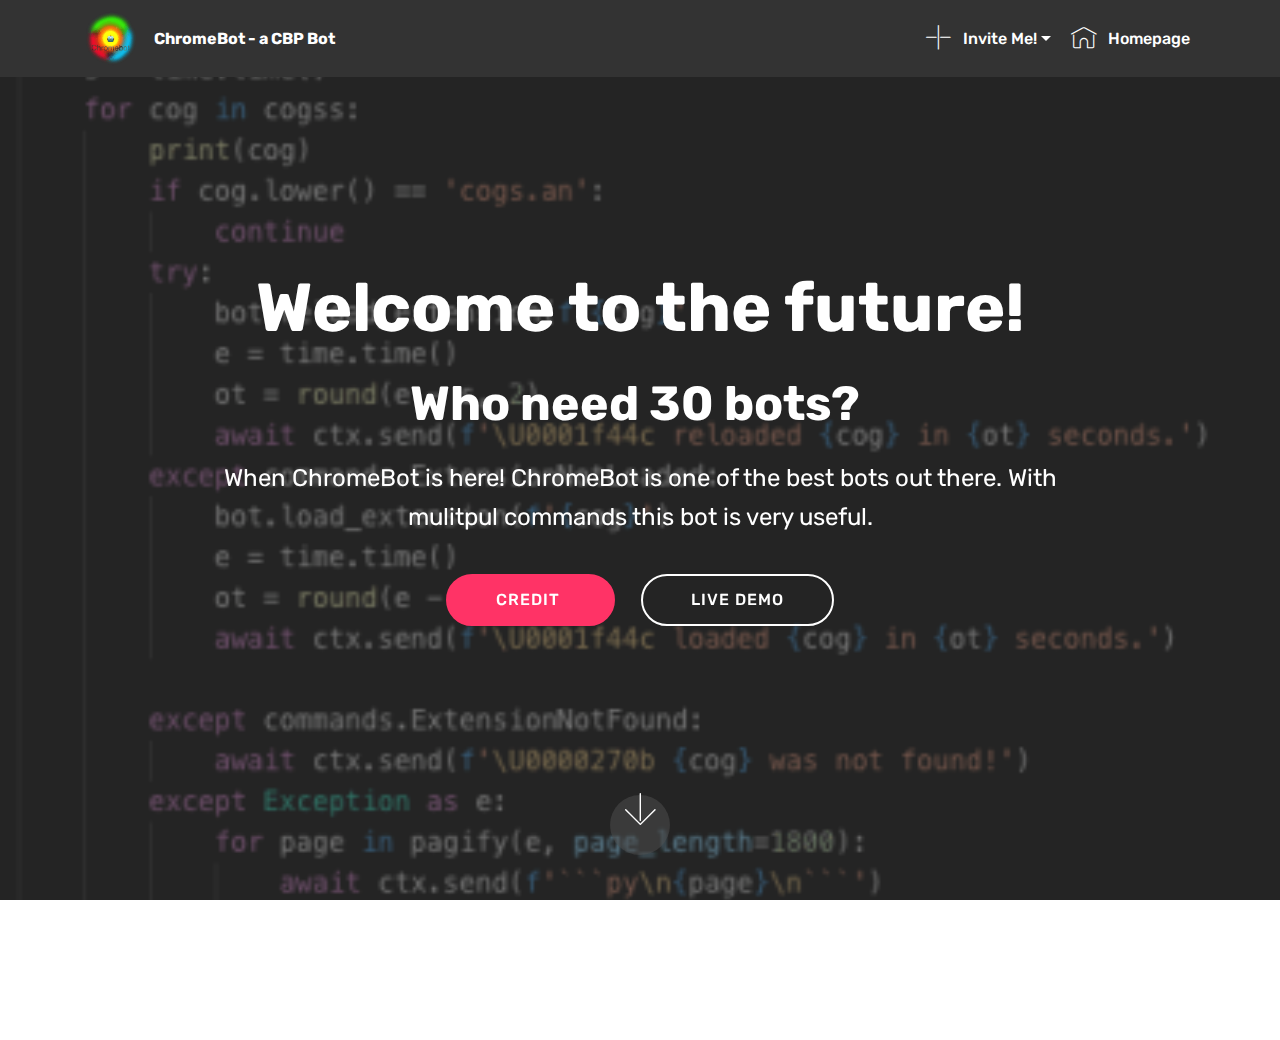
==== commit ff6ba94a: "create github pages" ====
--- a/index.html
+++ b/index.html
@@ -60,7 +60,7 @@
     </nav>
 </section>
 
-<section class="engine"><a href="https://mobirise.info/y">free html web templates</a></section><section class="cid-rBH4IvEiz2 mbr-fullscreen mbr-parallax-background" id="header2-1">
+<section class="engine"><a href="https://mobirise.info/t">amp template</a></section><section class="cid-rBH4IvEiz2 mbr-fullscreen mbr-parallax-background" id="header2-1">
 
     
 
@@ -82,138 +82,6 @@
         <a href="#next">
             <i class="mbri-down mbr-iconfont"></i>
         </a>
-    </div>
-</section>
-
-<section class="progress-bars2 cid-rBHfy8SG82" id="progress-bars2-2">
-    
-     
-
-    
-
-    <div class="container">
-        <h2 class="mbr-section-title pb-3 align-center mbr-fonts-style display-2">
-            Commands and process</h2>
-
-        <h3 class="mbr-section-subtitle mbr-fonts-style display-5"></h3>
-
-        <div class="row pt-5 mt-5">
-            <div class="col-md-6 text-elements">
-                <h4 class="section-content-title pb-3 align-left mbr-fonts-style display-5">
-                    Our current commands &nbsp; &nbsp; &nbsp; &nbsp; &nbsp; &nbsp; &nbsp; &nbsp; &nbsp; &nbsp; &nbsp; &nbsp; &nbsp; &nbsp; &nbsp; &nbsp; &nbsp; &nbsp; &nbsp; &nbsp;</h4>
-                <p class="section-content-text align-left mbr-fonts-style display-7"><strong>CustomHelp:<br></strong>help<br><strong>MainCog:<br></strong>jesus_lives<br>choose<br>say<br>userinfo<br>credits<br>support<br>invite<br>about<br>roll_dice<br>purge<br>kick<br>ban<br><strong>Ping:<br></strong>ping<br><br></p>
-            </div>
-            <div class="progress_elements col-md-6">
-                <div class="progress1 pb-5">
-                    <div class="title-wrap">
-                        <div class="progressbar-title mbr-fonts-style display-7">
-                            <p>
-                                Moderation</p>
-                        </div>
-                        <div class="progress_value mbr-fonts-style display-7">
-                            <div class="progressbar-number">
-                            </div>
-                            <span>%</span>
-                        </div>
-                    </div>
-                    <progress class="progress progress-primary " max="100" value="31">
-                    </progress>
-                </div>
-                 
-                <div class="progress2 pb-5">
-                    <div class="title-wrap">
-                        <div class="progressbar-title mbr-fonts-style display-7">
-                            <p>
-                                Fun</p>
-                        </div>
-                    <div class="progress_value mbr-fonts-style display-7">
-                        <div class="progressbar-number">
-                        </div>
-                        <span>%</span>
-                    </div>
-                    </div>
-                    <progress class="progress progress-primary" max="100" value="8">
-                    </progress>
-                </div>
-                
-                <div class="progress3 pb-5">
-                    <div class="title-wrap">
-                        <div class="progressbar-title mbr-fonts-style display-7">
-                            <p>
-                                Main Commands</p>
-                        </div>
-                    <div class="progress_value mbr-fonts-style display-7">
-                        <div class="progressbar-number">
-                        </div>
-                        <span>%</span>
-                    </div>
-                    </div>
-                    <progress class="progress progress-primary" max="100" value="80">
-                    </progress>
-                </div>
-                
-                
-            
-                
-            </div>
-        </div>
-    </div>
-</section>
-
-<section class="step1 cid-rBHfyrqEXL" id="step1-3">
-
-    
-
-    
-    
-    <div class="container">
-        <h2 class="mbr-section-title pb-3 mbr-fonts-style align-center display-2">
-            Server ToS</h2>
-        <h3 class="mbr-section-subtitle pb-5 mbr-fonts-style align-center display-5">
-            At this server we have ToS (Terms of Service). We make sure everyone follows them.</h3>
-        <div class="step-container">
-            <div class="card separline pb-4">
-                <div class="step-element d-flex">
-                    <div class="step-wrapper pr-3">
-                        <h3 class="step d-flex align-items-center justify-content-center">
-                            1
-                        </h3>
-                    </div>          
-                    <div class="step-text-content">
-                        <h4 class="mbr-step-title pb-3 mbr-fonts-style display-5">Server ToS</h4>
-                        <p class="mbr-step-text mbr-fonts-style display-7"><strong>1.</strong> Harassment, bullying, or generally making people feel uncomfortable/upset/angry is strictly forbidden under any circumstance. if you want to cause drama or mess with someone take it to DMs or another server.<br><strong>2. </strong>No unethical content like NSFW (Not Safe For Work), gore or anything else. think: would you show it to your boss/teacher? If no, don't post it here.<br><strong>3.</strong> All spam goes in #spam-chat. this in includes chat-walls (large blocks of text), spamming bot commands, etc. no mass pinging without permission.<br><strong>4.</strong> We do not allow alts in this server. If you would like an alt in the server, please contact chromebook777 with a good reason why.<br><strong>5.</strong> Discord-related ads (like servers, bots, etc) are not allowed. things like social accounts (YouTube, Mixer, Twitch, etc) are fine.<br><strong>6.</strong>&nbsp;No doxxing (publishing someone's private information (name, address, phone number, email, etc) without consent) is a ban instantly.<br><strong>7.</strong> Please use the correct channels (bots in #bot-commands, spam in #spam-chat). This is subclassed under rule 3.<br><strong>8.</strong> Advertising Discord stuff anywhere (like username, nickname, status, etc) is forbidden. subclassed under rule 5.<br><strong>9.</strong> Follow Discord ToS.<br><strong>10.</strong> No drug related content</p>
-                    </div>
-                </div>
-            </div>
-
-            <div class="card">
-                <div class="step-element d-flex">
-                    <div class="step-wrapper pr-3">
-                        <h3 class="step d-flex align-items-center justify-content-center">
-                            2
-                        </h3>
-                    </div>          
-                    <div class="step-text-content">
-                        <h4 class="mbr-step-title pb-3 mbr-fonts-style display-5">Voice Chat Rules</h4>
-                        <p class="mbr-step-text mbr-fonts-style display-7"><strong>v1.</strong> To make everyone happy, let's not be so loud with microphones. If you have low-quality sound and it disturbs the peace, then the moderators reserve the right disconnect you from the channel.<br><strong>v2</strong>. No intentionally annoying/painful sounds. this ranges from high-pitch ringing too loud and hurt someone's ear.<br><strong>v3.</strong> No NSFW or NSFW songs.<br><strong>v4.</strong> Wait your turn for music. Don't get mad or try to skip because someone else is enjoying a song you hate.<br><strong>v4.&nbsp;</strong>Note If a song is longer then 5 minutes you can skip, outside of v4 rule.<br><strong>v5.</strong> No playing large songs on ChromeBot Canary. (This may break the feature as it is not stable as of now.)<br><strong>v6.</strong> Do not spambots into one channel.</p>
-                    </div>
-                </div>
-            </div>
-
-            
-
-            
-            
-            
-            
-            
-            
-            
-            
-            
-            
-            
-        </div>
     </div>
 </section>
 
--- a/assets/mobirise/css/mbr-additional.css
+++ b/assets/mobirise/css/mbr-additional.css
@@ -1823,133 +1823,6 @@
 .cid-rBH4IvEiz2 {
   background-image: url("../../../assets/images/unknown-9-403x331.png");
 }
-.cid-rBHfy8SG82 {
-  padding-top: 90px;
-  padding-bottom: 90px;
-  background-color: #ffffff;
-}
-.cid-rBHfy8SG82 h3 {
-  text-align: center;
-  font-weight: 300;
-}
-.cid-rBHfy8SG82 .progress {
-  width: 100%;
-}
-.cid-rBHfy8SG82 .title-wrap {
-  display: flex;
-  justify-content: space-between;
-  -webkit-justify-content: space-between;
-}
-.cid-rBHfy8SG82 progress {
-  height: 8px;
-}
-.cid-rBHfy8SG82 .progressbar-number {
-  display: inline-block;
-}
-.cid-rBHfy8SG82 .progress-primary {
-  background: rgba(206, 206, 206, 0.4);
-  border: none;
-  outline: none;
-}
-.cid-rBHfy8SG82 .progress-primary::-webkit-progress-bar {
-  background: rgba(206, 206, 206, 0.4);
-}
-.cid-rBHfy8SG82 .mbr-section-subtitle {
-  color: #767676;
-}
-.cid-rBHfy8SG82 .section-content-title {
-  font-weight: 500;
-}
-.cid-rBHfy8SG82 .progress_value {
-  position: relative;
-}
-.cid-rBHfy8SG82 .progress1 .progressbar-number:before,
-.cid-rBHfy8SG82 .progress2 .progressbar-number:before,
-.cid-rBHfy8SG82 .progress3 .progressbar-number:before,
-.cid-rBHfy8SG82 .progress4 .progressbar-number:before,
-.cid-rBHfy8SG82 .progress5 .progressbar-number:before {
-  position: absolute;
-  right: 15px;
-  top: 0;
-}
-.cid-rBHfy8SG82 progress[value]::-webkit-progress-bar {
-  background: rgba(206, 206, 206, 0.4);
-}
-.cid-rBHfy8SG82 progress::-webkit-progress-value {
-  background: #149dcc;
-}
-.cid-rBHfy8SG82 progress[value]::-moz-progress-bar {
-  background: #149dcc;
-}
-.cid-rBHfy8SG82 progress::-ms-fill {
-  background: #149dcc;
-}
-.cid-rBHfy8SG82 .progress1 .progressbar-number:before {
-  content: '31';
-}
-.cid-rBHfy8SG82 .progress2 .progressbar-number:before {
-  content: '8';
-}
-.cid-rBHfy8SG82 .progress3 .progressbar-number:before {
-  content: '80';
-}
-.cid-rBHfy8SG82 .progress4 .progressbar-number:before {
-  content: '70';
-}
-.cid-rBHfy8SG82 .progress5 .progressbar-number:before {
-  content: '60';
-}
-@media (min-width: 768px) {
-  .cid-rBHfy8SG82 .text-elements {
-    padding-right: 3rem;
-  }
-  .cid-rBHfy8SG82 .progress_elements {
-    padding-left: 3rem;
-  }
-}
-.cid-rBHfyrqEXL {
-  padding-top: 90px;
-  padding-bottom: 90px;
-  background-color: #ffffff;
-}
-.cid-rBHfyrqEXL .mbr-section-subtitle {
-  color: #767676;
-  text-align: center;
-  font-weight: 300;
-}
-.cid-rBHfyrqEXL .step {
-  width: 64px;
-  height: 64px;
-  font-size: 32px;
-  border-radius: 50%;
-  border: 2px solid #efefef;
-}
-@media (max-width: 767px) {
-  .cid-rBHfyrqEXL .step {
-    width: 48px;
-    height: 48px;
-    font-size: 24px;
-  }
-}
-.cid-rBHfyrqEXL .separline {
-  position: relative;
-}
-.cid-rBHfyrqEXL .separline:after {
-  top: 68px;
-  left: 30px;
-  position: absolute;
-  content: "";
-  width: 2px;
-  height: calc(100% - (32px + 4px) * 2);
-  background-color: #efefef;
-}
-@media (max-width: 767px) {
-  .cid-rBHfyrqEXL .separline:after {
-    top: 52px;
-    left: 22px;
-    height: calc(100% - 56px);
-  }
-}
 .cid-rBHfzXSukX {
   padding-top: 15px;
   padding-bottom: 15px;
